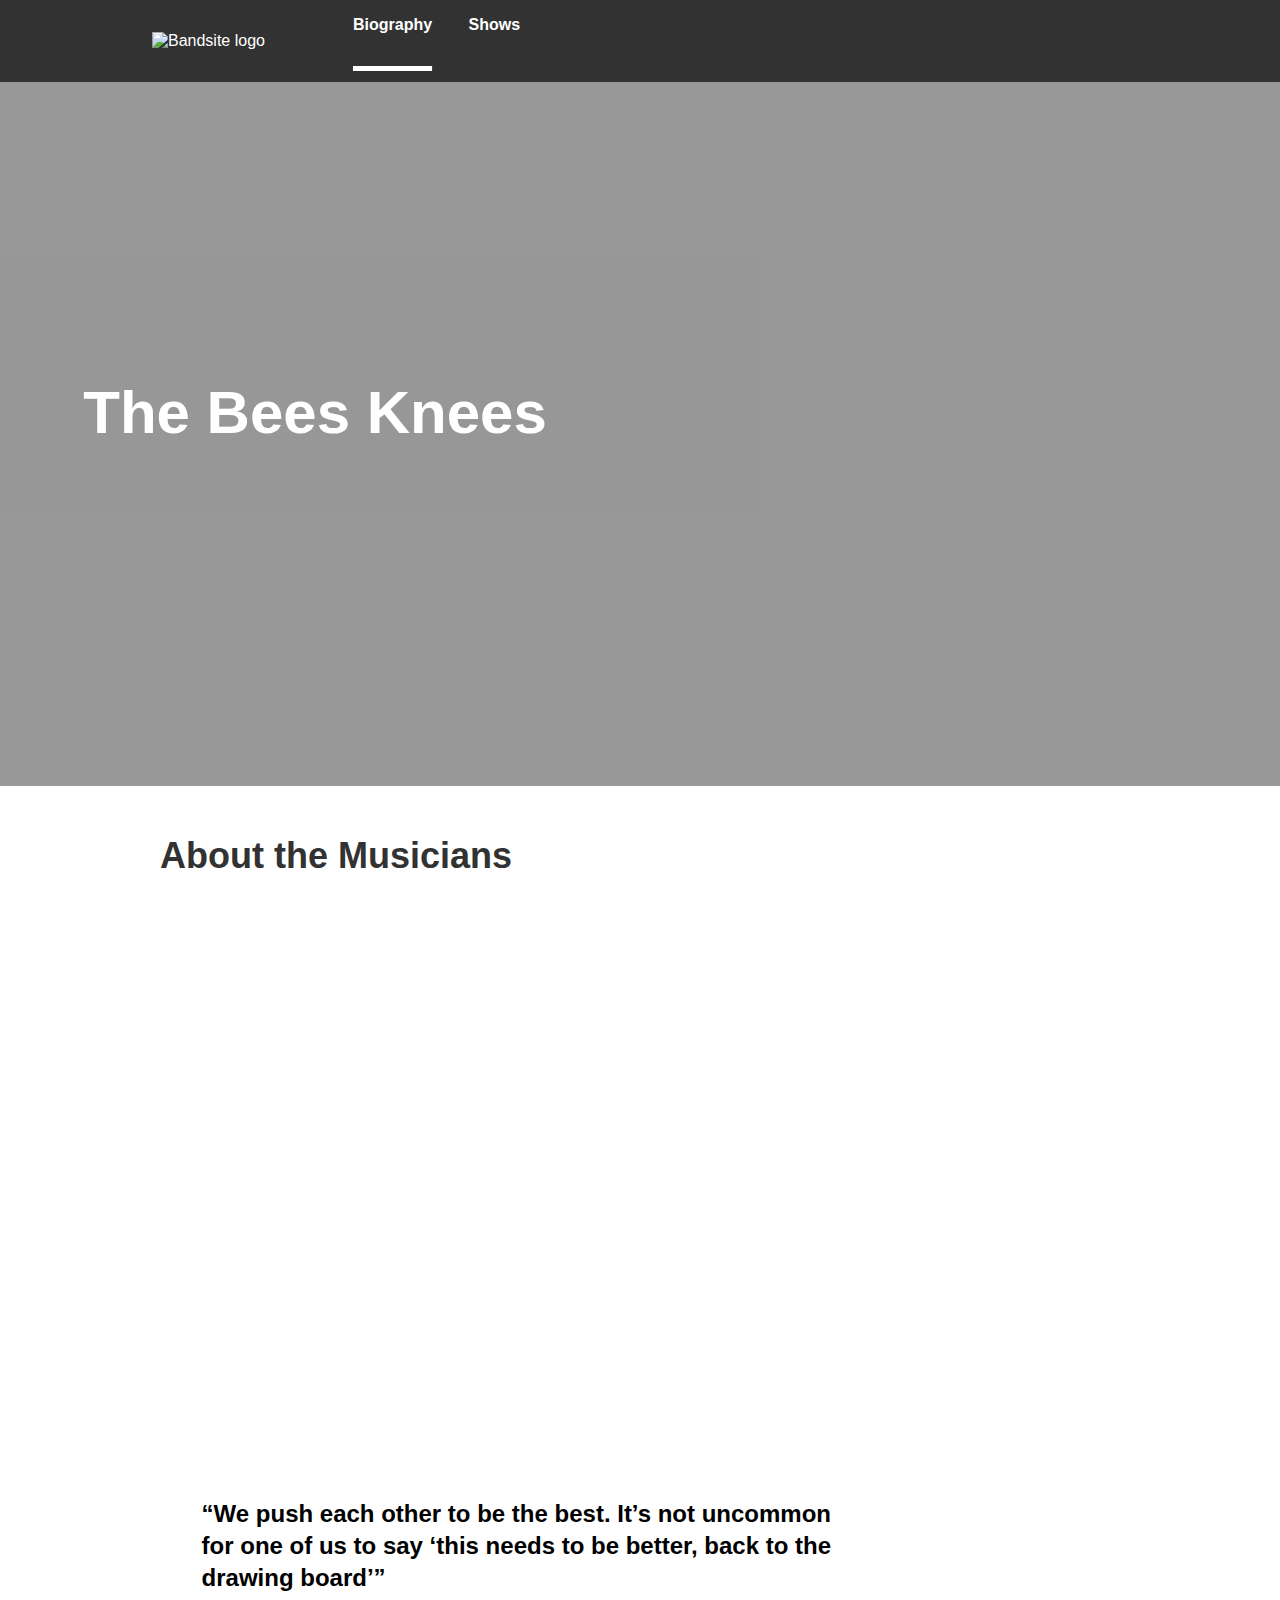
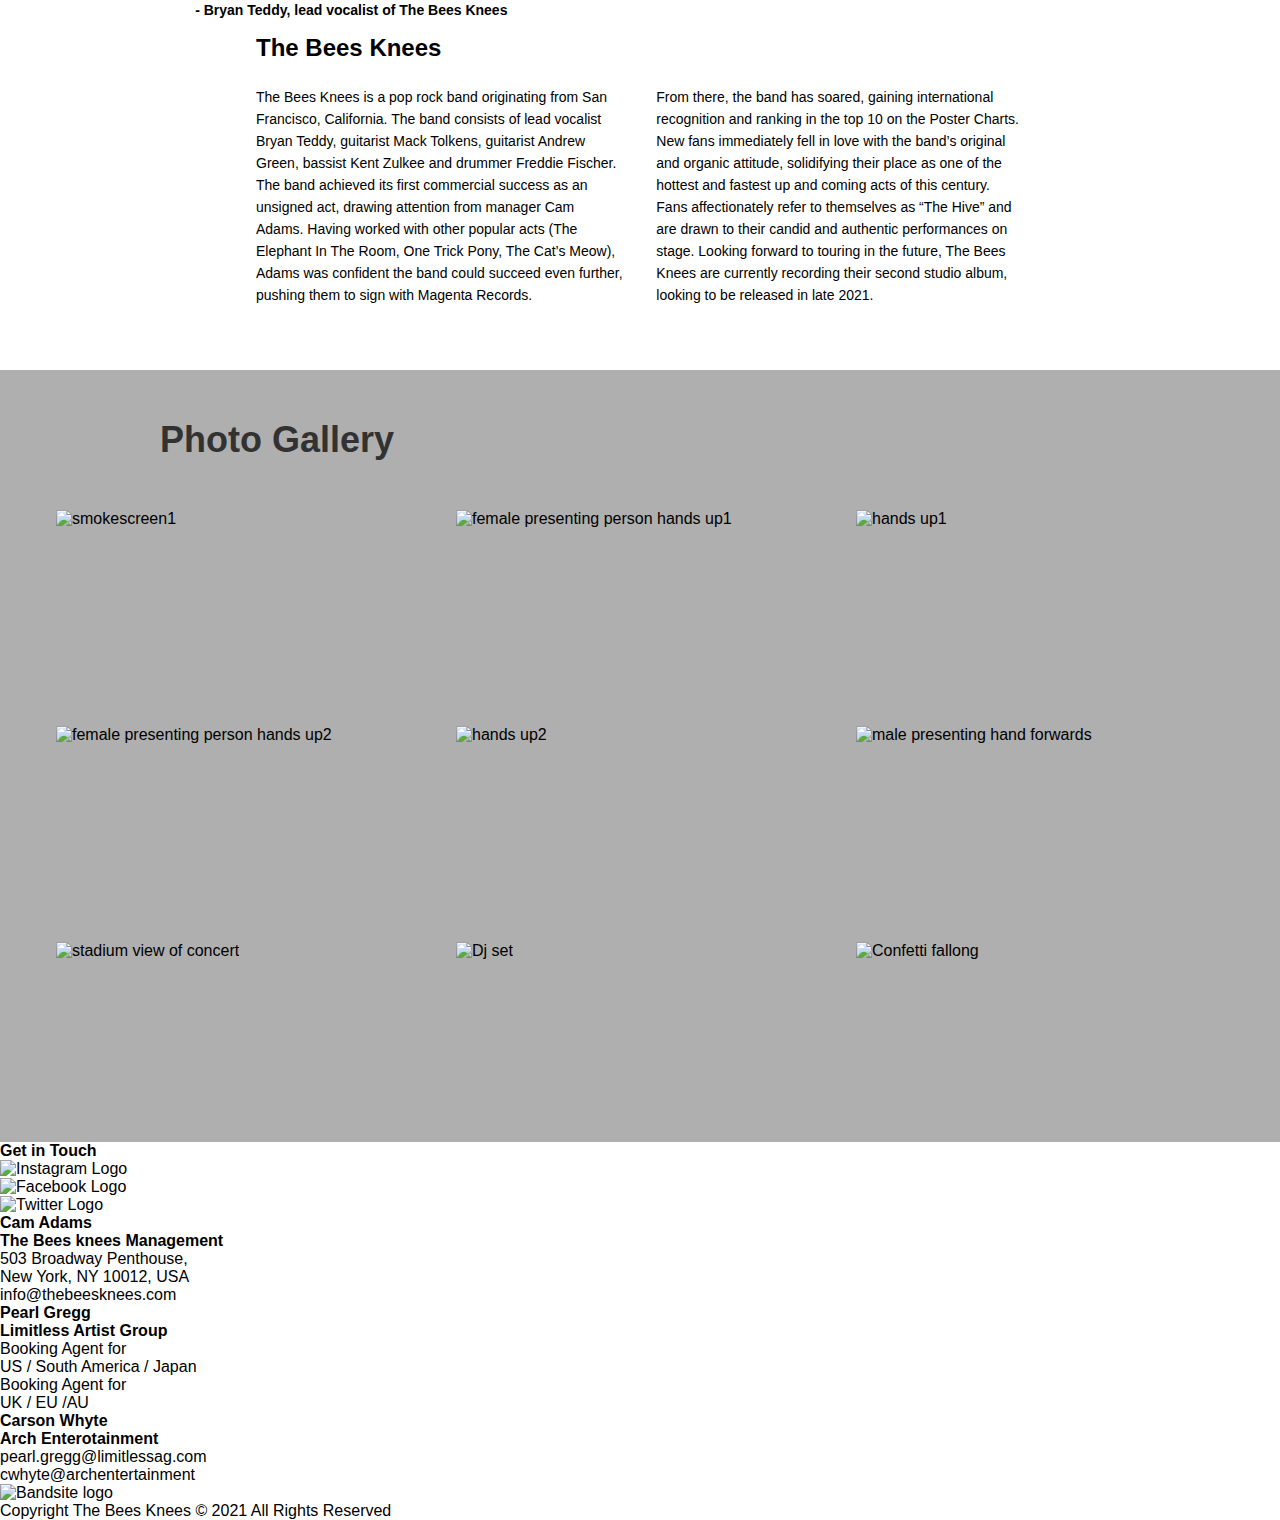
==== index.html @ ab4e184b "Near end" ====
<!DOCTYPE html>
<html lang="en">
<head>
    <meta charset="UTF-8">
    <meta http-equiv="X-UA-Compatible" content="IE=edge">
    <meta name="viewport" content="width=device-width, initial-scale=1.0">
    <meta name="viewport" content="width=device-width, initial-scale=1, minimum-scale=1" />
    <link rel="stylesheet" href="/styles/bio.css">
    <title>Band Website</title>
</head>
<body>
    <nav>
        <div class="navsection">
            <div class="navsection__title">
                <img src="assets/Logo/Logo-bandsite.svg" alt="Bandsite logo" class="logo">
            </div>
                <div class="navsection__menu--container">
                    <div class="nav__text--container">
                        <a href="#index.html" class="active"><h3>Biography</h3></a>
                    </div>
                    <div class="nav__text--container">
                        <a href="#" ></a><h3>Shows</h3></a>
                    </div>
                </div>
        </div>
    </nav>

    <div class="hero__section">
        <div class="hero__img--container">
            
                <h1>The Bees Knees</h1>
        </div>
    </div>

    <div class="about__section">
        <h1> About the Musicians</h1>
            <div class="musician__image--container">
                <!----<img src="assets/Images/band.jpg" alt="live show" width="100%">--->
            </div>
                <div class="about__section--text">
                    <h2>“We push each other to be the best. It’s not uncommon for 
                        one of us to say ‘this needs to be better, back to the drawing board’”<br>
                        </h2>
                        <h3>- Bryan Teddy, lead vocalist of The Bees Knees</h3>
                            <h4>The Bees Knees</h4>
                            <div class="about__body--container">
                                <div class="about__body--paragraph">
                                <p>The Bees Knees is a pop rock band originating from San Francisco, California. 
                                    The band consists of lead vocalist Bryan Teddy, guitarist Mack Tolkens, guitarist Andrew Green, 
                                    bassist Kent Zulkee and drummer Freddie Fischer. The band achieved its first commercial success 
                                    as an unsigned act, drawing attention from manager Cam Adams. Having worked with other popular acts 
                                    (The Elephant In The Room, One Trick Pony, The Cat’s Meow), Adams was confident the band could 
                                    succeed even further, pushing them to sign with Magenta Records.</p>
                                </div>
                                <div class="about__body--paragraph">
                                 <p>From there, the band has soared, gaining international recognition and ranking in the top 10 on the 
                                    Poster Charts. New fans immediately fell in love with the band’s original and organic attitude, solidifying 
                                    their place as one of the hottest and fastest up and coming acts of this century. Fans affectionately refer 
                                    to themselves as “The Hive” and are drawn to their candid and authentic performances on stage. Looking forward 
                                    to touring in the future, The Bees Knees are currently recording their second studio album, looking to be released 
                                    in late 2021.</p>  
                                </div>
                            </div> 
                </div>
    </div>
    
            <div class="gallery__title" style="margin: 0;">
                <h1>Photo Gallery</h1>
            </div>
                <div class="gallery__section">
                        <div class="gallery__container">
                            <!--<div class="gallery__image--continer"></div>-->
                            <div class="img__container"><img src="assets/Images/Photo-gallery-1.jpg" alt="smokescreen1"></div>
                            <div class="img__container"><img src="assets/Images/Photo-gallery-2.jpg" alt="female presenting person hands up1"></div>
                            <div class="img__container"><img src="assets/Images/Photo-gallery-3.jpg" alt="hands up1"></div>
                            <div class="img__container"><img src="assets/Images/Photo-gallery-4.jpg" alt="female presenting person hands up2"></div>
                            <div class="img__container"><img src="assets/Images/Photo-gallery-5.jpg" alt="hands up2"></div>
                            <div class="img__container"><img src="assets/Images/Photo-gallery-6.jpg" alt="male presenting hand forwards"></div>
                            <div class="img__container"><img src="assets/Images/Photo-gallery-7.jpg" alt="stadium view of concert"></div>
                            <div class="img__container"><img src="assets/Images/Photo-gallery-8.jpg" alt="Dj set"></div>
                            <div class="img__container"><img src="assets/Images/Photo-gallery-9.jpg" alt="Confetti fallong"></div>
                        </div>
                </div>

            <footer class="footer__container">
                <h1>Get in Touch</h1>

                <div class="footer__socialicons">
                    <div class="footer__socialicon--container"><img src="assets/Icons/SVG/Icon-instagram.svg" alt="Instagram Logo"></div>
                    <div class="footer__socialicon--container"><img src="assets/Icons/SVG/Icon-facebook.svg" alt="Facebook Logo"></div>
                    <div class="footer__socialicon--container"><img src="assets/Icons/SVG/Icon-twitter.svg" alt="Twitter Logo"></div>
                </div>
                
                <div class="footer__title">
                    <h3>Cam Adams</h3>
                    <h3>The Bees knees Management</h3>
                 </div>
                
                <div class="footer__paragraph">
                    <p>503 Broadway Penthouse,<br> New York, NY 10012, USA</p>
                </div>

                <div class="footer__email1">
                    <P>info@thebeesknees.com</P>
                </div>

                <div class="footer__title">
                    <h3>Pearl Gregg</h3>
                    <h3>Limitless Artist Group</h3>
                </div>

                <div class="footer__paragraph">
                    <p>Booking Agent for <br> US / South America / Japan</p>
                </div>

                <div class="footer__paragraph">
                    <p>Booking Agent for<br> UK / EU /AU</p>
                </div>


                <div class="footer__title--extended">
                    <h3>Carson Whyte</h3>
                    <h3>Arch Enterotainment</h3>
                </div>

                <div class="footer__email2">
                    <p>pearl.gregg@limitlessag.com</p>
                </div>

                <div class="footer__email3">
                    <P>cwhyte@archentertainment</P>
                </div>

                <div class="footer__logo--container">
                    <img src="assets/Logo/Logo-bandsite.svg" alt="Bandsite logo" class="logo">
                </div>

                <div class="footer_copyright">
                <p>Copyright The Bees Knees © 2021 All Rights Reserved</p>
                </div>
            </footer>
    
    
</body>
</html>
---- styles/bio.css ----
* {
  font-family: "Avenir Next", sans-serif;
  font-size: 16px;
  margin: 0;
}

body {
  margin: 0;
}

.navsection {
  background-color: #323232;
  color: #FFFFFF;
  width: 100vw;
}

/* MOBILE BREAKPOINT */
@media screen and (min-width: 360px) and (max-width: 767px) { /*767px*/
  .navsection__title {
    margin: auto;
    width: 100%;
    padding: 0.5rem; /*8px*/
    text-align: center;
  }
  .navsection__menu--container {
    display: flex;
    width: 100vw;
    text-align: center;
  }
  .nav__text--container {
    width: 50vw;
    padding: 0;
  }
  .nav__text--container h2 {
    font-size: 1.5rem; /*24px*/
    line-height: 2rem; /*36px*/
  }
  h1 h2 {
    font-size: 1.5rem;
    line-height: 2rem;
    font-weight: 700;
  }
  h1 {
    margin: 0%;
    margin-top: 0%;
    -webkit-margin-start: 0%;
            margin-inline-start: 0%;
  }
  h3 { /*subheader*/
    font-size: 0.875rem; /*14px*/
    line-height: 1.375rem; /*22px*/
    font-weight: 600;
  }
  body p {
    font-size: 0.813rem; /*13px*/
    line-height: 1.125rem; /*18px*/
  }
  nav a.active {
    text-decoration: none;
    display: inline-block;
    border: -1rem solid #323232;
    padding-left: 39%;
    padding-right: 39%;
    border-bottom: 0.3rem solid #FFFFFF;
    color: #FFFFFF;
    font-weight: 700;
  }
  nav a.inactive {
    color: #AFAFAF;
  }
  footer {
    font-size: 0.813rem; /*13px*/
    line-height: 1.125rem; /*18px*/
  }
  /*labels and buttons
  text size: 10px | line height 20px | text weight bold 700*/
  /* HERO SECTION */
  .hero__section {
    width: 100vw;
    background-color: #323232;
    opacity: 50%;
  }
  .hero__img--container {
    position: relative;
    text-align: center;
    color: #FFFFFF;
    background-image: url(../assets/Images/hero-bio.jpg);
    background-size: cover;
    height: 55vw;
    width: 100vw;
    overflow: hidden;
  }
  .hero__img--container h1 {
    position: absolute;
    top: 50%;
    left: 17svh;
    transform: translate(-50%, -50%);
    font-size: 1.5rem; /* 24px */
    line-height: 2rem; /* 32px */
    font-weight: 700;
  }
  /* HERO SECTION */
  /*ABOUT SECTION */
  .about__section h1 {
    color: #323232;
    font-size: 1.5rem; /* 24px */
    line-height: 2rem; /* 32px */
    font-weight: 700;
    padding-bottom: 1rem;
  }
  .about__section {
    padding: 1rem;
  }
  .musician__image--container {
    display: block;
    background-image: url(../assets/Images/band.jpg);
    background-size: cover;
    margin-right: auto;
    margin-left: auto;
    width: 100%;
    height: 14.375rem; /* 422px */
  }
  .about__section--text h3, h2 {
    font-size: 0.875em; /*36x*/
    line-height: 1.375rem; /*22px */
    font-weight: 600;
  }
  .about__section--text h4 {
    font-size: 0.875rem;
    line-height: 2rem; /*22px */
    font-weight: 600;
  }
  .about__section--text p {
    font-size: 0.813rem; /*12px*/
    line-height: 1.125rem; /*1 8px */
    font-weight: 400;
  }
  /*ABOUT SECTION */
  /* Photo Gallery */
  .gallery__section {
    display: flex;
    background-color: #AFAFAF;
    justify-content: center;
    padding-left: 1.5rem;
    padding-right: 1.5rem;
    padding-bottom: 1.5rem;
  }
  .gallery__title {
    background-color: #AFAFAF;
  }
  .gallery__title h1 {
    font-size: 1.5rem;
    line-height: 2rem;
    font-weight: 700;
    padding: 1.2rem;
  }
  .gallery__container {
    display: flex;
    max-width: 75rem;
    width: 100%;
    flex-wrap: wrap;
    justify-content: space-evenly;
    gap: 1rem;
  }
  .gallery__container img {
    width: 21rem;
    height: 12.5rem;
  }
  .img__container {
    display: inline-block;
  }
  /* Photo Gallery */
  /* Footer Section */
  .footer__container {
    background-color: #323232;
    padding-left: 1.5rem;
    padding-bottom: 1rem;
  }
  .footer__container h1 {
    color: #FFFFFF;
    font-size: 1.5rem; /*24px */
    line-height: 2rem;
    font-weight: 700;
    padding-top: 1.5rem;
    padding-bottom: 1.5rem;
  }
  .footer__socialicons {
    display: flex;
    justify-content: flex-start;
    gap: 2rem;
  }
  .footer__socialicons img {
    width: 1.5rem;
    height: 1.5rem;
    padding-bottom: 1rem;
  }
  .footer__container h3 {
    color: #FFFFFF;
    margin-bottom: 0;
    margin-top: 0;
  }
  .footer__container P {
    color: #FFFFFF;
  }
  .footer__logo--container {
    margin-top: 3rem;
  }
  /* Footer Section */
}
/* MOBILE BREAKPOINT */
/*---------------------------------------------------------------------------------------- */
/* Tablet breakpoint*/
@media (min-width: 768px) and (max-width: 1279px) {
  /* Navigation*/
  nav {
    width: 100%;
  }
  .navsection {
    display: flex;
  }
  .navsection__title {
    padding: 24px;
    justify-content: center;
    display: inline-block;
  }
  .nav__text--container {
    display: inline-block;
    padding-left: 1rem; /*16px */
    padding-right: 3.5rem; /*56px */
    margin: 0%;
    justify-content: center;
    padding-top: 0.5rem;
  }
  nav a.active {
    text-decoration: underline;
    display: inline-block;
    text-underline-offset: 1.75rem; /*28px */
    text-decoration-color: #FFFFFF;
    text-decoration-thickness: 0.313rem; /*5px */
    color: #FFFFFF;
  }
  nav a.inactive {
    color: #AFAFAF;
  }
  /* Navigation*/
  /* HERO SECTION */
  .hero__section {
    width: 100vw;
    background-color: #323232;
    opacity: 50%;
  }
  .hero__img--container {
    position: relative;
    text-align: center;
    color: #FFFFFF;
    background-image: url(../assets/Images/hero-bio.jpg);
    background-size: cover;
    height: 55vw;
    width: 100vw;
    overflow: hidden;
  }
  .hero__img--container h1 {
    position: absolute;
    top: 50%;
    left: 22dvh;
    transform: translate(-50%, -50%);
    font-size: 3.75rem; /* 60px */
    line-height: 4.25rem; /* 68px */
    font-weight: 600;
  }
  /* HERO SECTION */
  /*ABOUT SECTION */
  .about__section h1, .gallery__title h1 {
    color: #323232;
    font-size: 3.75rem; /* 60px */
    line-height: 4.25rem; /* 32px */
    font-weight: 700;
    margin: 0;
  }
  .about__section {
    padding: 3rem;
  }
  .musician__image--container {
    display: block;
    background-image: url(../assets/Images/band.jpg);
    background-size: cover;
    margin-right: auto;
    margin-left: auto;
    margin-top: 3rem;
    width: 80%;
    height: 26.375rem; /* 422px */
  }
  .about__section--text h2 {
    font-size: 1.5rem; /*36px*/
    line-height: 2.75rem; /*44px */
    font-weight: 700;
    padding-left: 3rem;
    padding-right: 3rem;
    margin-right: 2rem;
    margin-left: 2rem;
  }
  .about__section--text h3 {
    font-size: 1.5rem; /*24px*/
    line-height: 2rem; /*32px */
    font-weight: 600;
    padding-left: 3rem; /*36px*/
    margin-left: 2rem;
  }
  .about__section--text h4 {
    padding-left: 3rem;
    margin-left: 2.25rem; /* 2.25 */
    margin-bottom: 0;
    font-size: 2.25rem; /* 36px */
    line-height: 2rem;
    font-weight: 700;
  }
  .about__section--text p {
    font-size: 1.5rem; /*14px*/
    line-height: 2rem; /* 22px */
    font-weight: 400;
    margin-left: 1rem;
    margin-right: 1rem;
  }
  .about__body--container {
    display: flex;
    padding-left: 3rem; /*36px*/
    padding-right: 3rem; /*36px*/
  }
  .about__body--paragraph {
    margin: 1rem;
  }
  /*ABOUT SECTION */
  /* Photo Gallery */
  .gallery__section {
    display: flex;
    background-color: #AFAFAF;
    justify-content: center;
    padding-left: 3rem;
    padding-right: 3rem;
  }
  .gallery__title {
    padding: 3rem;
    background-color: #AFAFAF;
    margin: 0;
  }
  .gallery__container {
    display: flex;
    max-width: 80rem;
    width: 100%;
    flex-wrap: wrap;
    justify-content: space-evenly;
    gap: 1.25rem;
  }
  .gallery__container img {
    width: 16rem;
    height: 11rem;
    -o-object-fit: cover;
       object-fit: cover;
    -o-object-position: bottom;
       object-position: bottom;
  }
  /*gallery Section */
  /* Footer Section */
  .footer__container {
    display: flex;
  }
  /*Footer Section */
}
/*TABLET BREAKPOINT */
/*----------------------------------------------------------------------------------------*/
/* DESKTOP BREAKPOINT*/
@media (min-width: 1280px) {
  /* Navigation */
  nav {
    width: 100%;
  }
  .navsection {
    display: flex;
  }
  .navsection__title {
    padding: 32px;
    margin-left: 120px;
    justify-content: center;
    display: inline-block;
    margin-right: 40px;
  }
  .nav__text--container {
    display: inline-block;
    padding: 1rem; /*16px */
    justify-content: center;
  }
  nav a.active {
    text-decoration: underline;
    display: inline-block;
    text-underline-offset: 2.25rem; /*36px */
    text-decoration-color: #FFFFFF;
    text-decoration-thickness: 0.313rem; /*5px */
    color: #FFFFFF;
  }
  nav a.inactive {
    color: #AFAFAF;
  }
  /* Navigation */
  /* HERO SECTION */
  .hero__section {
    width: 100vw;
    background-color: #323232;
    opacity: 50%;
  }
  .hero__img--container {
    position: relative;
    text-align: center;
    color: #FFFFFF;
    background-image: url(../assets/Images/hero-bio.jpg);
    background-size: cover;
    height: 55vw;
    width: 100vw;
    overflow: hidden;
  }
  .hero__img--container h1 {
    position: absolute;
    top: 47%;
    left: 35vh;
    transform: translate(-50%, -50%);
    font-size: 3.75rem; /* 60px */
    line-height: 2rem;
    font-weight: 600;
  }
  /* HERO SECTION */
  /*ABOUT SECTION */
  .about__section h1, .gallery__title h1 {
    color: #323232;
    font-size: 2.25rem; /* 60px */
    line-height: 2.75rem; /* 32px */
    font-weight: 700;
    padding-left: 3rem;
    margin-left: 4rem;
  }
  .about__section {
    padding: 3rem;
  }
  .musician__image--container {
    display: block;
    background-image: url(../assets/Images/band.jpg);
    background-size: cover;
    margin-right: auto;
    margin-left: auto;
    margin-top: 3rem;
    width: 68vw;
    height: 60vh;
  }
  .about__section--text h2 {
    font-size: 1.5rem; /*24px*/
    line-height: 2rem; /*32px */
    font-weight: 700;
    padding-left: 2.5vw;
    padding-right: 2.5vw;
    margin-left: 9.5vw;
    margin-right: 28vw;
    margin-top: 2rem;
  }
  .about__section--text h3 {
    font-size: 0.875rem; /*14px*/
    line-height: 2rem; /*32px */
    font-weight: 600;
    padding-left: 2.5vw; /*36px*/
    margin-left: 9vw;
  }
  .about__section--text h4 {
    padding-left: 3rem; /* 48px */
    font-size: 1.5rem; /* 24px */
    line-height: 2.75rem; /*44px */
    margin-bottom: 0;
    margin-left: 10rem;
  }
  .about__section--text p {
    font-size: 0.875rem; /*14px*/
    line-height: 1.375rem; /* 22px */
    font-weight: 400;
  }
  .about__body--container {
    display: flex;
    padding-left: 2rem; /*36px*/
    padding-right: 3rem; /*36px*/
    margin-left: 10rem;
    margin-right: 9rem;
  }
  .about__body--paragraph {
    margin: 1rem;
  }
  /*ABOUT SECTION */
  /* Gallery Section */
  .gallery__section {
    display: flex;
    background-color: #AFAFAF;
    justify-content: center;
  }
  .gallery__title {
    padding: 3rem;
    background-color: #AFAFAF;
  }
  .gallery__container {
    display: flex;
    max-width: 75rem;
    width: 100%;
    flex-wrap: wrap;
    justify-content: space-evenly;
    gap: 1rem;
  }
  .gallery__container img {
    width: 23rem;
    height: 12.5rem;
  }
  .img__container {
    display: inline-block;
    width: 23rem;
    height: 12.5rem;
  }
  /*gallery Section */
}/*# sourceMappingURL=bio.css.map */
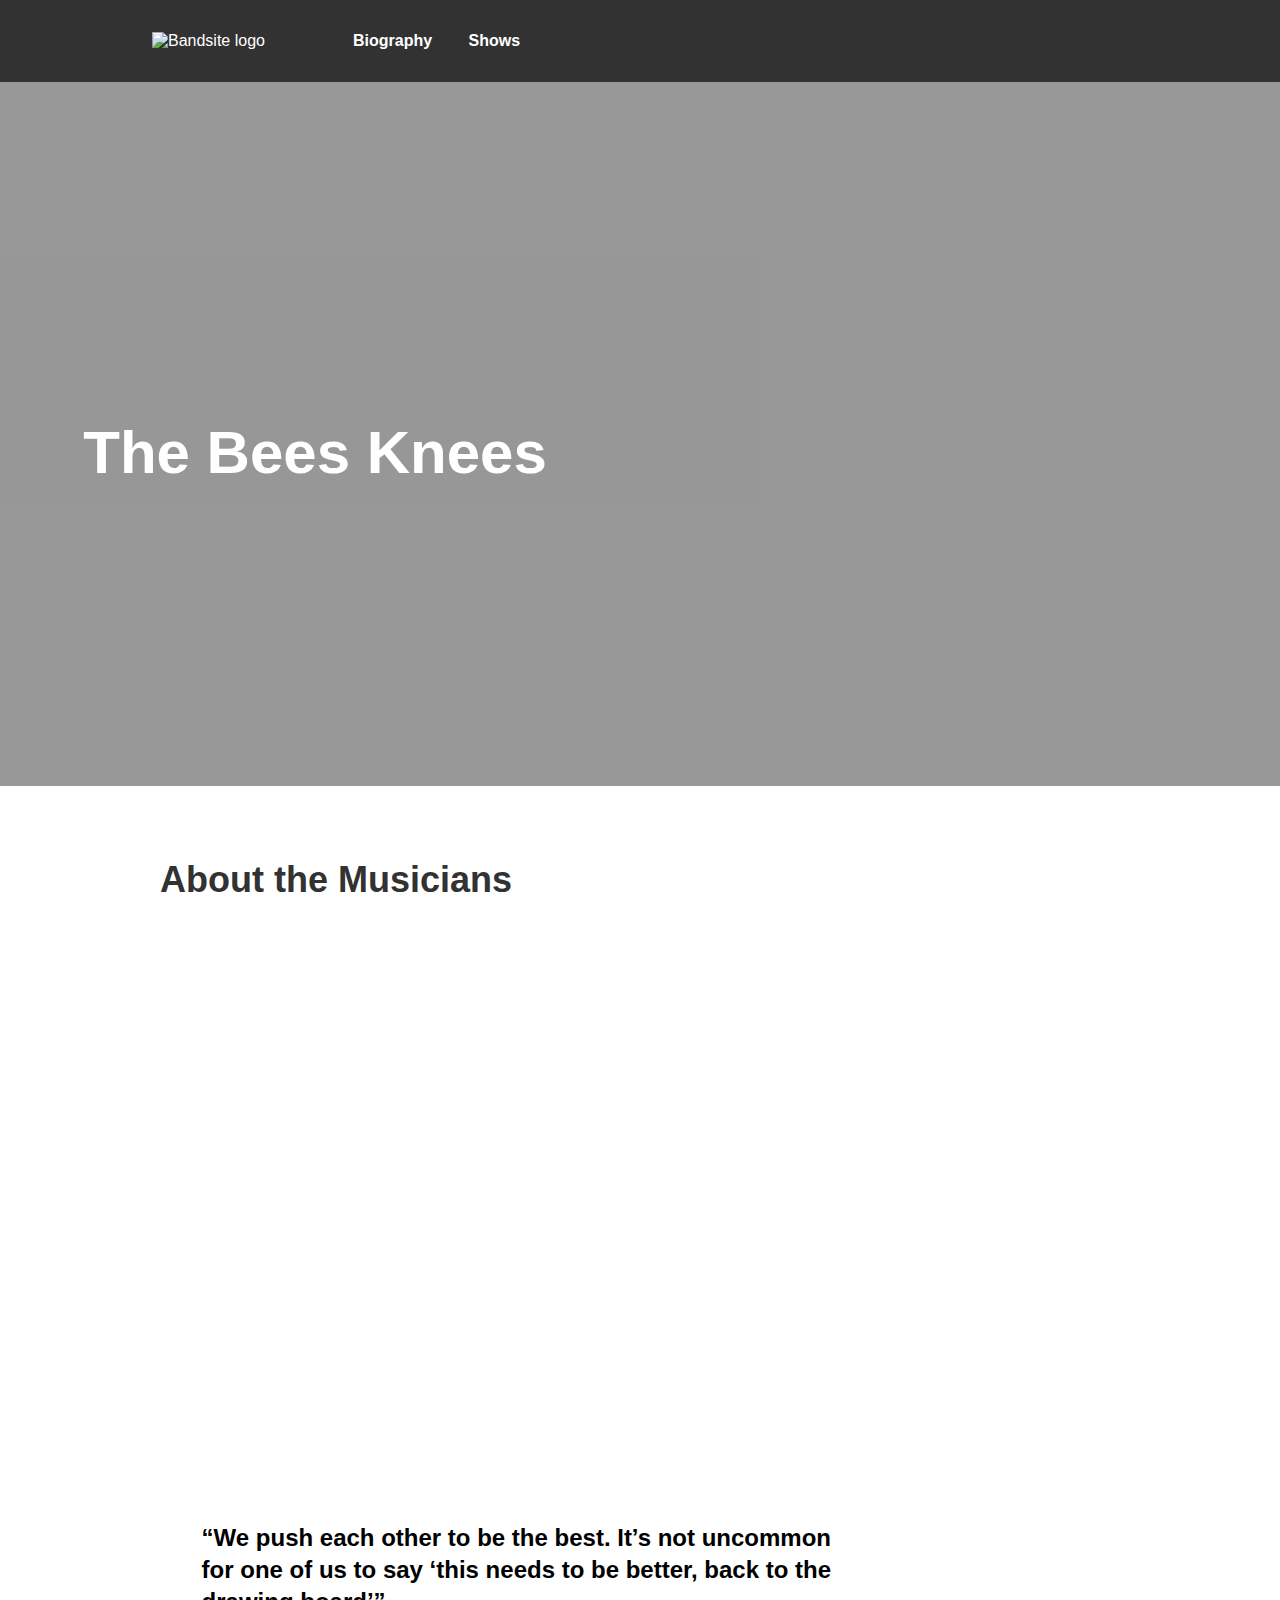
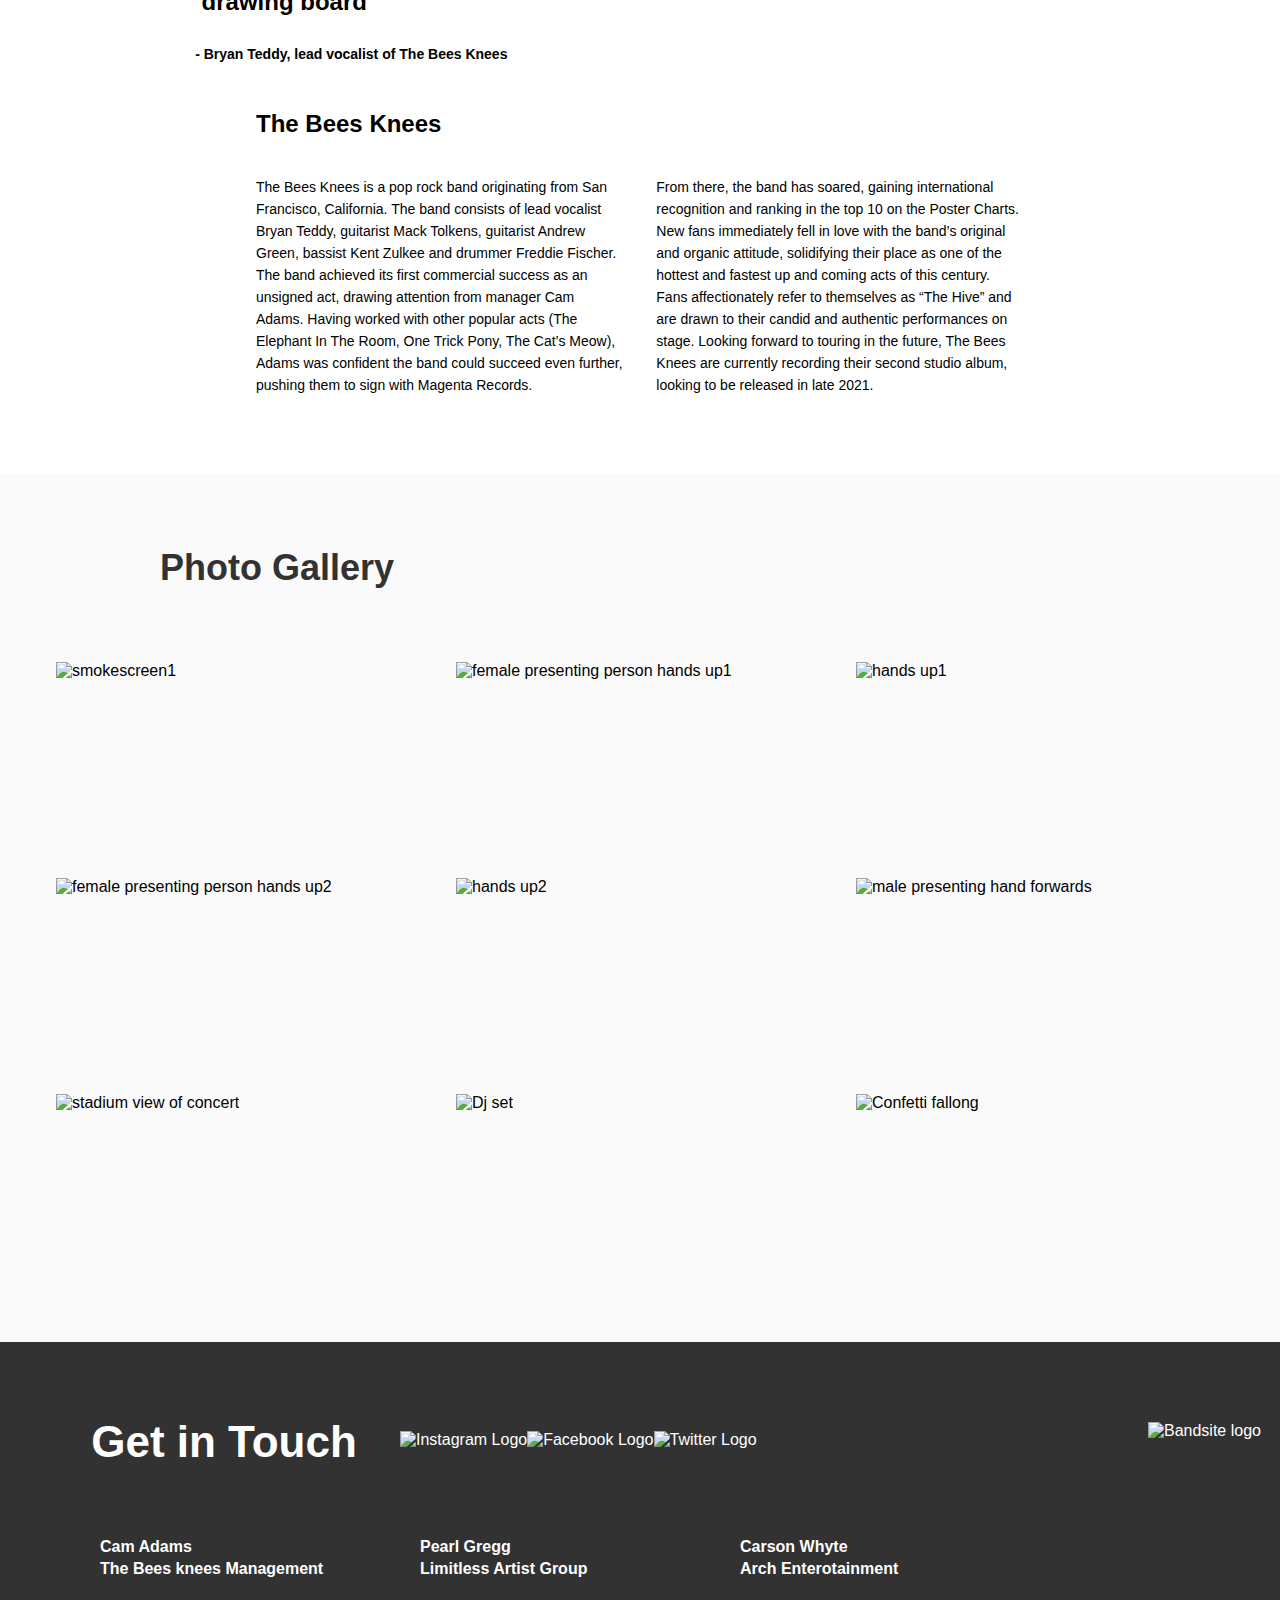
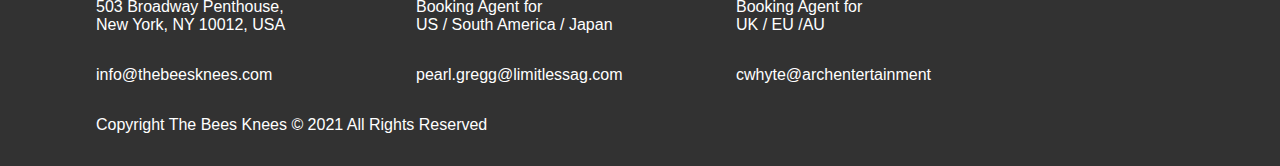
==== commit 6f040df6: "fin1" ====
--- a/index.html
+++ b/index.html
@@ -113,7 +113,7 @@
                     <p>Booking Agent for <br> US / South America / Japan</p>
                 </div>
 
-                <div class="footer__paragraph">
+                <div class="footer__paragraph--extended">
                     <p>Booking Agent for<br> UK / EU /AU</p>
                 </div>
 
--- a/styles/bio.css
+++ b/styles/bio.css
@@ -1,11 +1,30 @@
+@font-face {
+  font-family: "avenir_next_lt_probold";
+  src: url("/assets/Font/FontsConverted/avenirnextltpro-bold-webfont.woff2") format("woff2"), url("/assets/Font/FontsConverted/avenirnextltpro-bold-webfont.woff") format("woff");
+  font-weight: bold;
+  font-style: normal;
+}
+@font-face {
+  font-family: "avenir_next_lt_prodemi";
+  src: url("/assets/Font/FontsConverted/avenirnextltpro-demi-webfont.woff2") format("woff2"), url("/assets/Font/FontsConverted/avenirnextltpro-demi-webfont.woff") format("woff");
+  font-weight: 600;
+  font-style: normal;
+}
+@font-face {
+  font-family: "avenir_next_lt_proregular";
+  src: url("/assets/Font/FontsConverted/avenirnextltpro-regular-webfont.woff2") format("woff2"), url("/assets/Font/FontsConverted/avenirnextltpro-regular-webfont.woff") format("woff");
+  font-weight: normal;
+  font-style: normal;
+}
 * {
-  font-family: "Avenir Next", sans-serif;
+  font-family: "avenir_next_lt_proregular", sans-serif;
   font-size: 16px;
-  margin: 0;
 }
 
 body {
   margin: 0;
+  padding: 0;
+  border: none;
 }
 
 .navsection {
@@ -139,14 +158,14 @@
   /* Photo Gallery */
   .gallery__section {
     display: flex;
-    background-color: #AFAFAF;
+    background-color: #FAFAFA;
     justify-content: center;
     padding-left: 1.5rem;
     padding-right: 1.5rem;
     padding-bottom: 1.5rem;
   }
   .gallery__title {
-    background-color: #AFAFAF;
+    background-color: #FAFAFA;
   }
   .gallery__title h1 {
     font-size: 1.5rem;
@@ -210,7 +229,7 @@
 /* MOBILE BREAKPOINT */
 /*---------------------------------------------------------------------------------------- */
 /* Tablet breakpoint*/
-@media (min-width: 768px) and (max-width: 1279px) {
+@media screen and (min-width: 768px) and (max-width: 1279px) {
   /* Navigation*/
   nav {
     width: 100%;
@@ -333,14 +352,14 @@
   /* Photo Gallery */
   .gallery__section {
     display: flex;
-    background-color: #AFAFAF;
+    background-color: #FAFAFA;
     justify-content: center;
     padding-left: 3rem;
     padding-right: 3rem;
   }
   .gallery__title {
     padding: 3rem;
-    background-color: #AFAFAF;
+    background-color: #FAFAFA;
     margin: 0;
   }
   .gallery__container {
@@ -363,6 +382,97 @@
   /* Footer Section */
   .footer__container {
     display: flex;
+    width: 100%;
+    background-color: #323232;
+    padding-left: 3rem;
+    padding-bottom: 1rem;
+    flex-wrap: wrap;
+    justify-content: flex-start;
+    color: #FFFFFF;
+  }
+  .footer__container h1 {
+    color: #FFFFFF;
+    font-size: 2.75rem; /*60px*/
+    line-height: 2.75rem; /*44px */
+    font-weight: 700;
+    padding-top: 3rem;
+    padding-left: 2rem;
+    padding-right: 3.25rem;
+    order: 0;
+    width: 18rem; /* 340 px */
+    height: 1rem; /* 148px */
+    text-align: center;
+  }
+  .footer__socialicons {
+    display: flex;
+    padding-top: 4.75rem;
+    padding-bottom: 4.75rem;
+    padding-right: 4.75rem;
+    order: 1;
+    width: 20rem;
+    align-items: center;
+  }
+  .footer__socialicons img {
+    align-items: center;
+    width: 4rem;
+    height: 2rem;
+  }
+  .footer__logo--container {
+    order: 3;
+    margin-right: 3rem;
+    width: 8rem;
+    height: 2rem;
+    margin-top: 5rem;
+    margin-left: 3rem;
+  }
+  .footer__title {
+    order: 4;
+    color: #FFFFFF;
+    padding-left: 3rem;
+    width: 18rem;
+  }
+  .footer__title--extended {
+    order: 5;
+    color: #FFFFFF;
+    padding-left: 3rem;
+    width: 18rem;
+  }
+  .footer__paragraph {
+    order: 6;
+    width: 18rem;
+    text-align: left;
+    padding-left: 3rem;
+  }
+  .footer__paragraph--extended {
+    order: 7;
+    width: 18rem;
+    text-align: left;
+    padding-left: 3rem;
+  }
+  .footer__email1 {
+    order: 8;
+    width: 18rem;
+    text-align: left;
+    padding-left: 3rem;
+  }
+  .footer__email2 {
+    order: 9;
+    width: 18rem;
+    text-align: left;
+    padding-left: 3rem;
+  }
+  .footer__email3 {
+    order: 10;
+    width: 18rem;
+    text-align: left;
+    padding-left: 3rem;
+  }
+  .footer_copyright {
+    order: 11;
+    color: #FFFFFF;
+    width: 28rem;
+    text-align: left;
+    padding-left: 3rem;
   }
   /*Footer Section */
 }
@@ -492,12 +602,13 @@
   /* Gallery Section */
   .gallery__section {
     display: flex;
-    background-color: #AFAFAF;
+    background-color: #FAFAFA;
     justify-content: center;
+    padding-bottom: 3rem;
   }
   .gallery__title {
     padding: 3rem;
-    background-color: #AFAFAF;
+    background-color: #FAFAFA;
   }
   .gallery__container {
     display: flex;
@@ -517,4 +628,103 @@
     height: 12.5rem;
   }
   /*gallery Section */
+  /*footer section */
+  .footer__container {
+    display: flex;
+    width: 100%;
+    background-color: #323232;
+    padding-left: 3rem;
+    padding-bottom: 1rem;
+    flex-wrap: wrap;
+    justify-content: flex-start;
+    color: #FFFFFF;
+  }
+  .footer__container h1 {
+    color: #FFFFFF;
+    font-size: 2.75rem; /*60px*/
+    line-height: 2.75rem; /*44px */
+    font-weight: 700;
+    padding-top: 3rem;
+    padding-left: 1rem;
+    padding-right: 1rem;
+    order: 0;
+    width: 20rem; /* 340 px */
+    height: 4rem; /* 148px */
+    text-align: center;
+  }
+  .footer__container h3 {
+    margin: 0.25rem;
+  }
+  .footer__socialicons {
+    display: flex;
+    padding-top: 5rem;
+    padding-bottom: 4.75rem;
+    padding-right: 5.75rem;
+    order: 1;
+    width: 38rem;
+    align-items: center;
+  }
+  .footer__socialicons img {
+    align-items: center;
+    width: 4rem;
+    height: 2rem;
+  }
+  .footer__logo--container {
+    order: 3;
+    width: 8rem;
+    height: 2rem;
+    margin-top: 5rem;
+    margin-left: 3rem;
+    justify-content: right;
+    margin-bottom: 5rem;
+  }
+  .footer__title {
+    order: 4;
+    color: #FFFFFF;
+    padding-left: 3rem;
+    width: 17rem;
+  }
+  .footer__title--extended {
+    order: 5;
+    color: #FFFFFF;
+    padding-left: 3rem;
+    width: 36rem;
+  }
+  .footer__paragraph {
+    order: 6;
+    width: 17rem;
+    text-align: left;
+    padding-left: 3rem;
+  }
+  .footer__paragraph--extended {
+    order: 7;
+    width: 27rem;
+    text-align: left;
+    padding-left: 3rem;
+  }
+  .footer__email1 {
+    order: 8;
+    width: 18rem;
+    text-align: left;
+    padding-left: 3rem;
+  }
+  .footer__email2 {
+    order: 9;
+    width: 18rem;
+    text-align: left;
+    padding-left: 2rem;
+  }
+  .footer__email3 {
+    order: 10;
+    width: 18rem;
+    text-align: left;
+    padding-left: 2rem;
+  }
+  .footer_copyright {
+    order: 11;
+    color: #FFFFFF;
+    width: 28rem;
+    text-align: left;
+    padding-left: 3rem;
+  }
 }/*# sourceMappingURL=bio.css.map */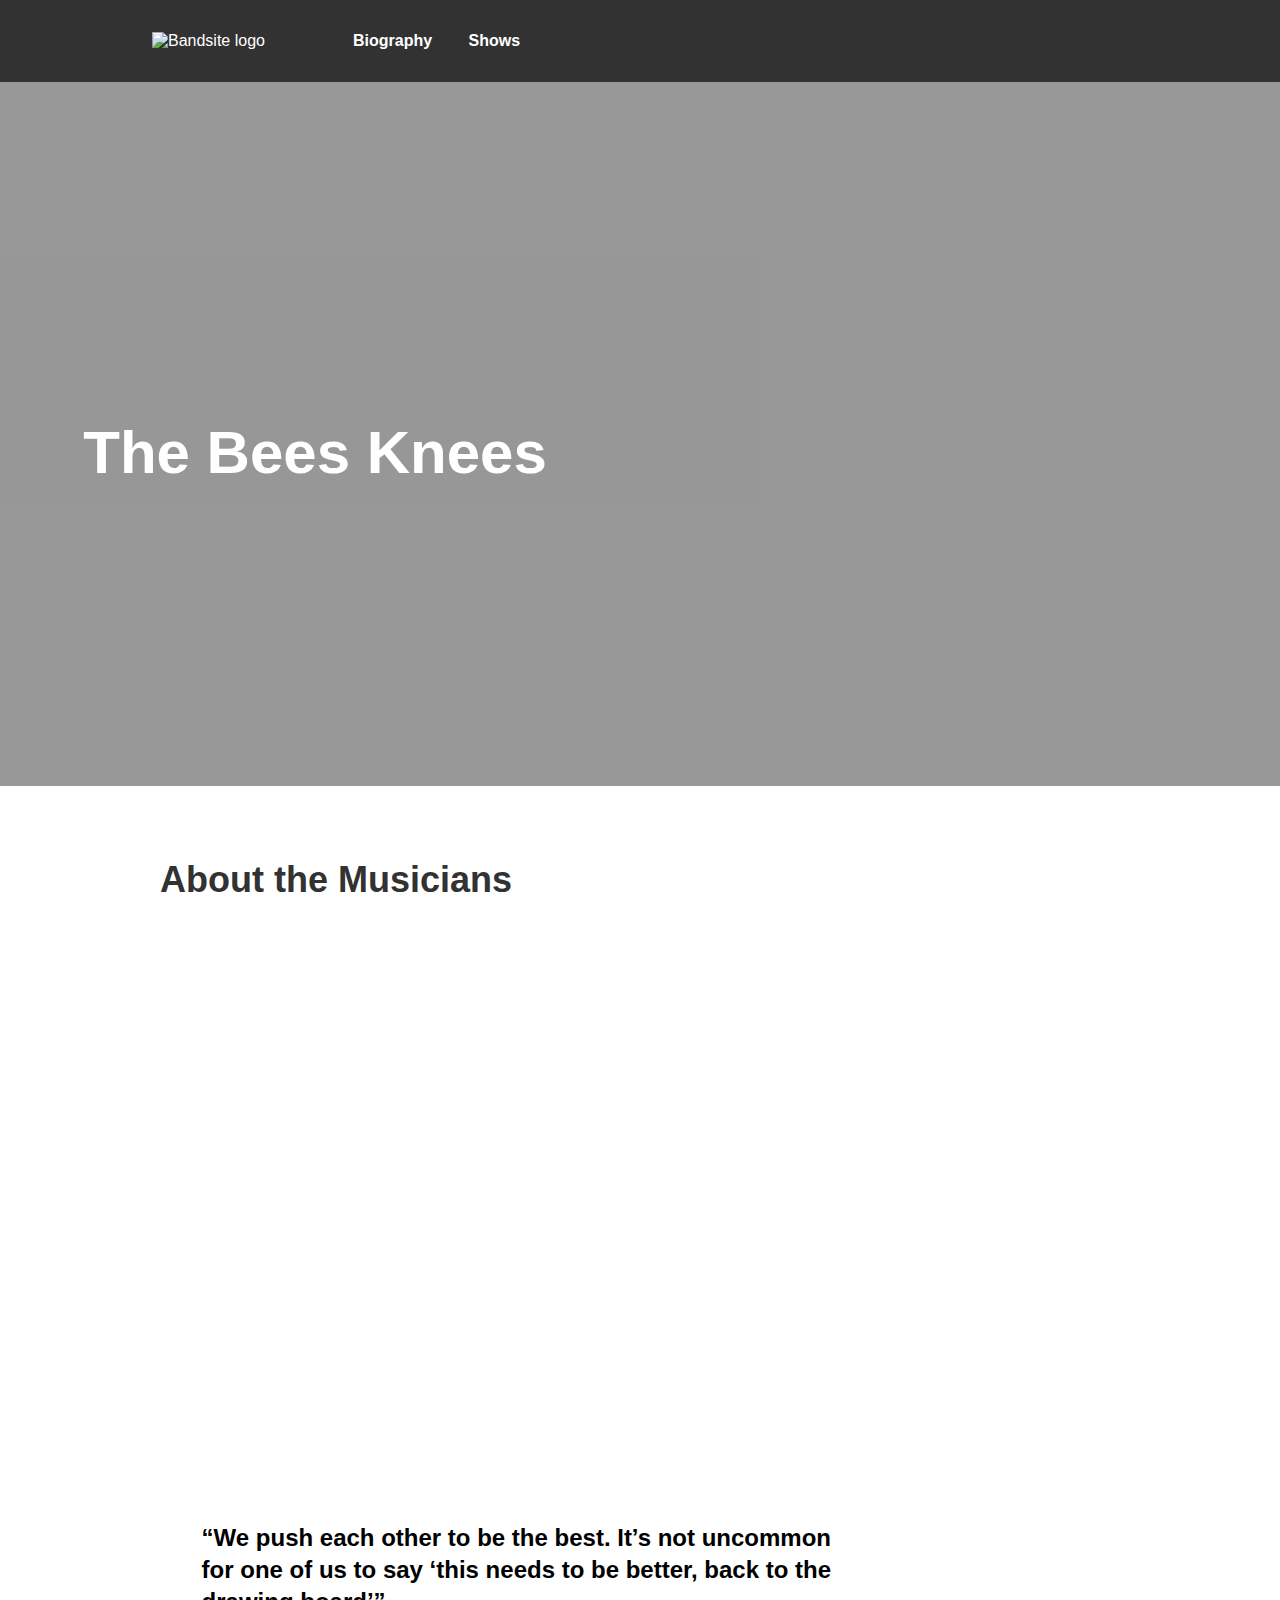
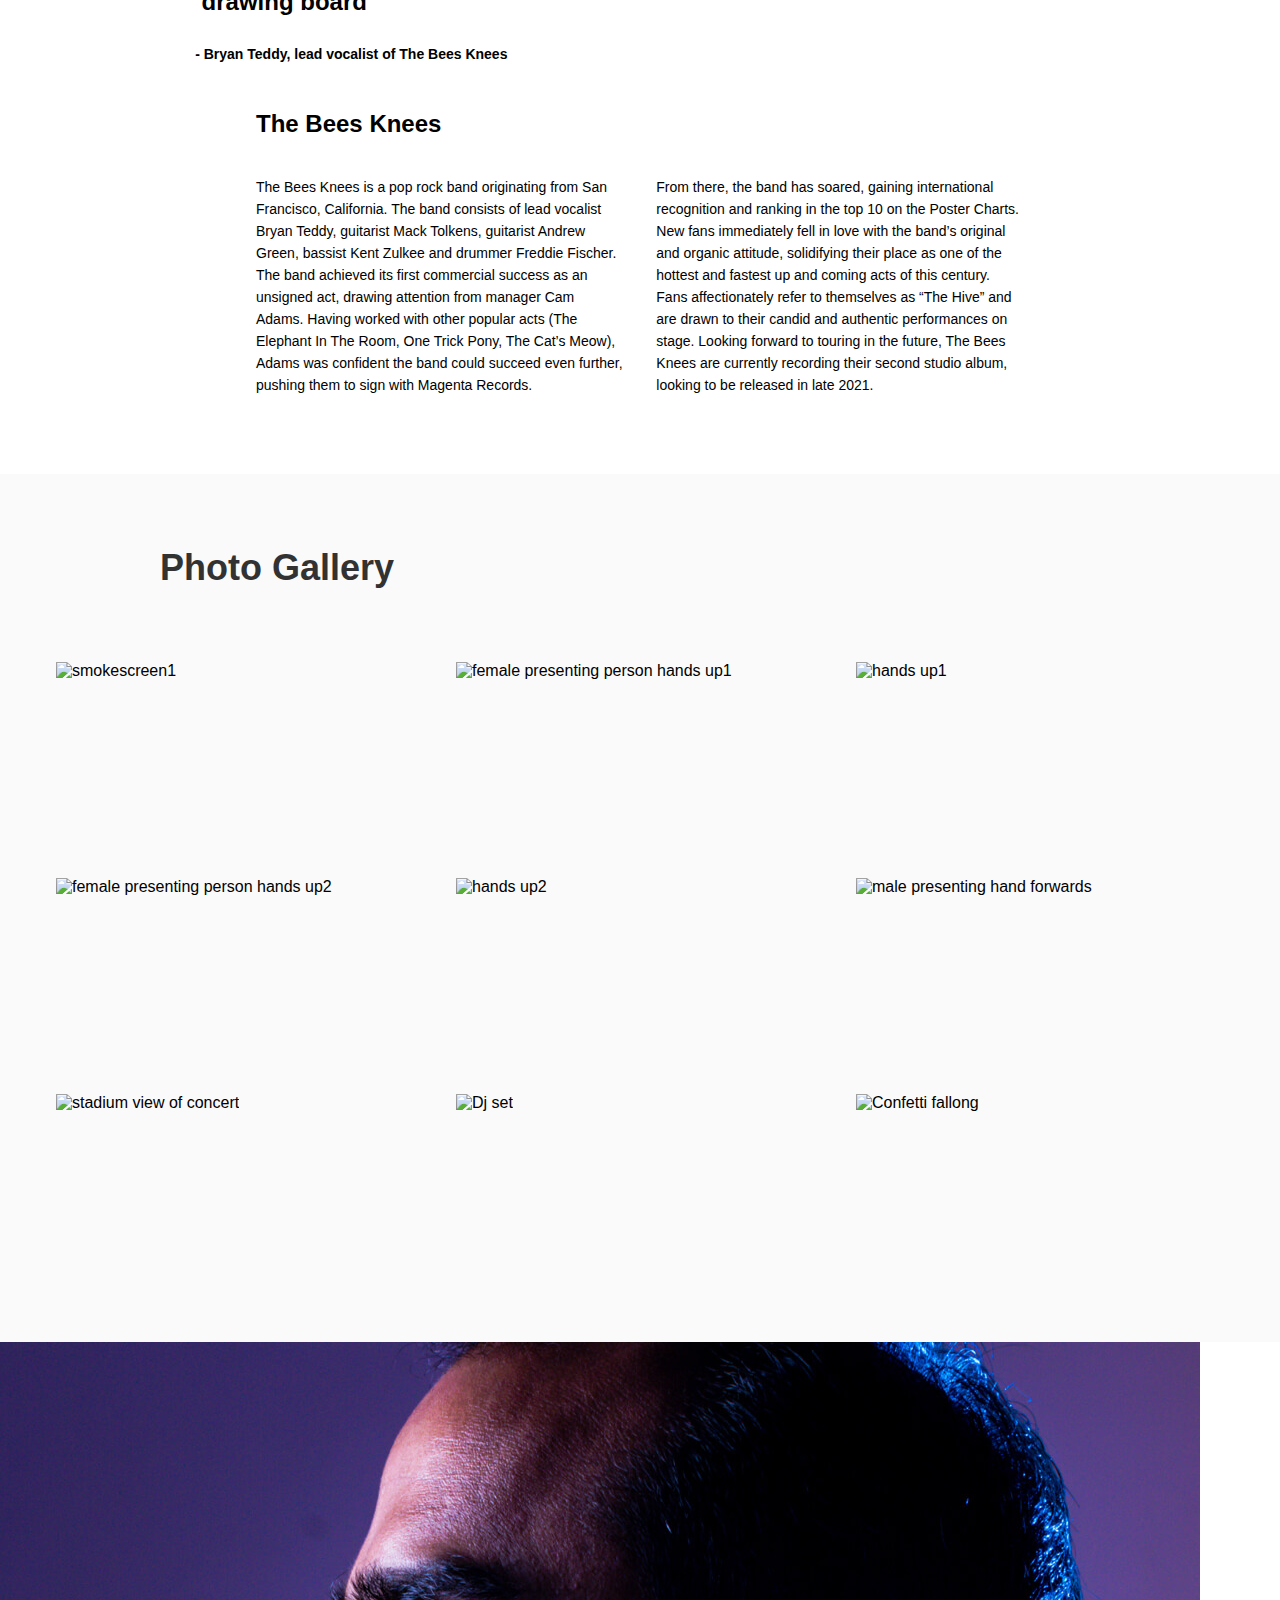
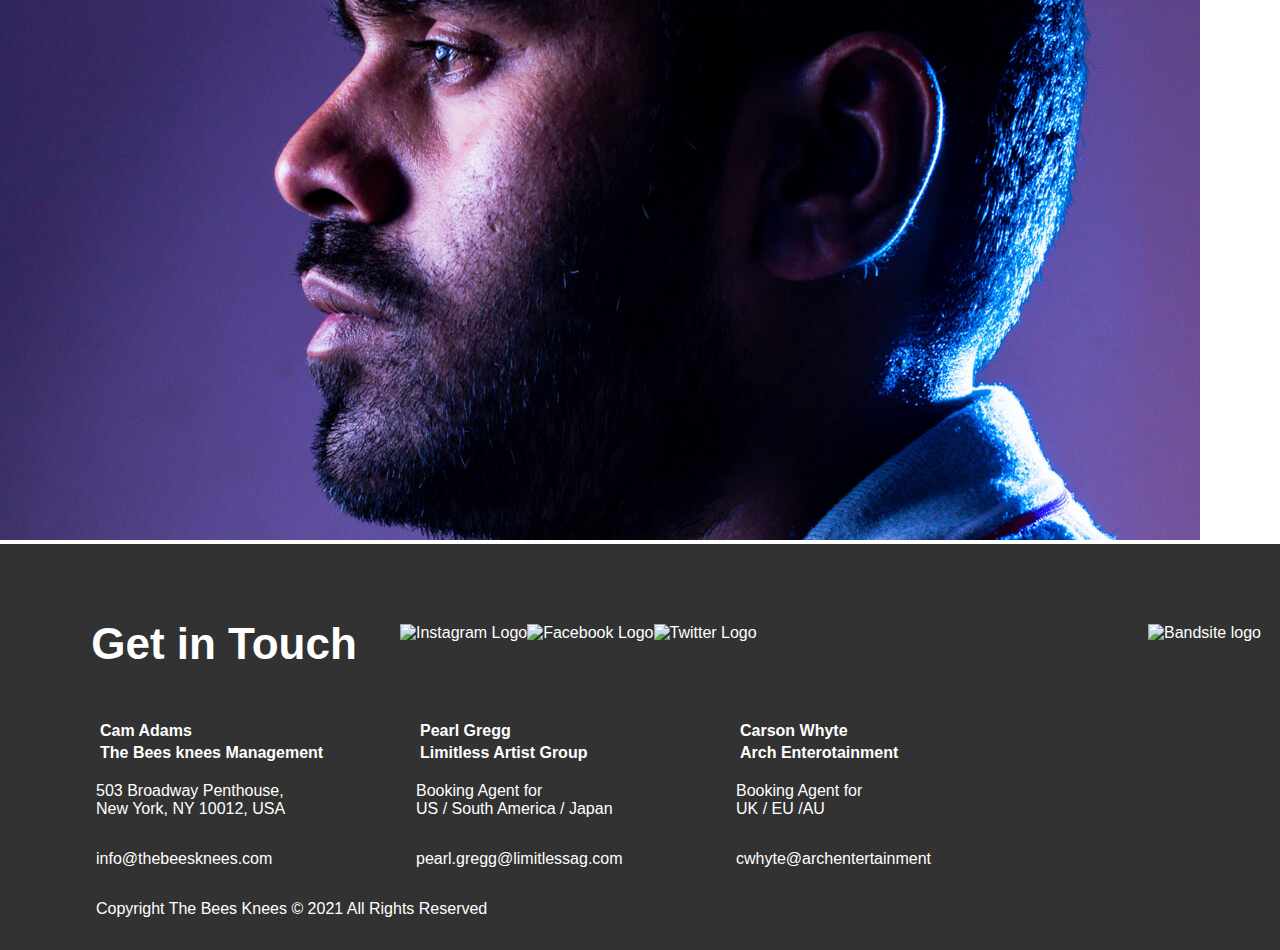
==== commit c7f075b7: "Bartials Creation, Imported new assets" ====
--- a/index.html
+++ b/index.html
@@ -81,7 +81,9 @@
                             <div class="img__container"><img src="assets/Images/Photo-gallery-9.jpg" alt="Confetti fallong"></div>
                         </div>
                 </div>
-
+                <section class="comment__section">
+                    <img class="user__icon" src="/assets/3.0 - Assets/Images/Mohan-muruge.jpg">
+                </section>
             <footer class="footer__container">
                 <h1>Get in Touch</h1>
 
--- a/styles/bio.css
+++ b/styles/bio.css
@@ -182,7 +182,7 @@
     gap: 1rem;
   }
   .gallery__container img {
-    width: 21rem;
+    width: 22rem;
     height: 12.5rem;
   }
   .img__container {
@@ -356,6 +356,7 @@
     justify-content: center;
     padding-left: 3rem;
     padding-right: 3rem;
+    padding-bottom: 3rem;
   }
   .gallery__title {
     padding: 3rem;
@@ -371,7 +372,7 @@
     gap: 1.25rem;
   }
   .gallery__container img {
-    width: 16rem;
+    width: 20rem;
     height: 11rem;
     -o-object-fit: cover;
        object-fit: cover;
@@ -479,7 +480,7 @@
 /*TABLET BREAKPOINT */
 /*----------------------------------------------------------------------------------------*/
 /* DESKTOP BREAKPOINT*/
-@media (min-width: 1280px) {
+@media screen and (min-width: 1280px) {
   /* Navigation */
   nav {
     width: 100%;
@@ -610,6 +611,9 @@
     padding: 3rem;
     background-color: #FAFAFA;
   }
+  .gallery__title h1 {
+    font-weight: 700;
+  }
   .gallery__container {
     display: flex;
     max-width: 75rem;
@@ -638,6 +642,7 @@
     flex-wrap: wrap;
     justify-content: flex-start;
     color: #FFFFFF;
+    padding-right: 1rem;
   }
   .footer__container h1 {
     color: #FFFFFF;
@@ -676,7 +681,6 @@
     margin-top: 5rem;
     margin-left: 3rem;
     justify-content: right;
-    margin-bottom: 5rem;
   }
   .footer__title {
     order: 4;
@@ -701,6 +705,7 @@
     width: 27rem;
     text-align: left;
     padding-left: 3rem;
+    margin-right: 5rem;
   }
   .footer__email1 {
     order: 8;
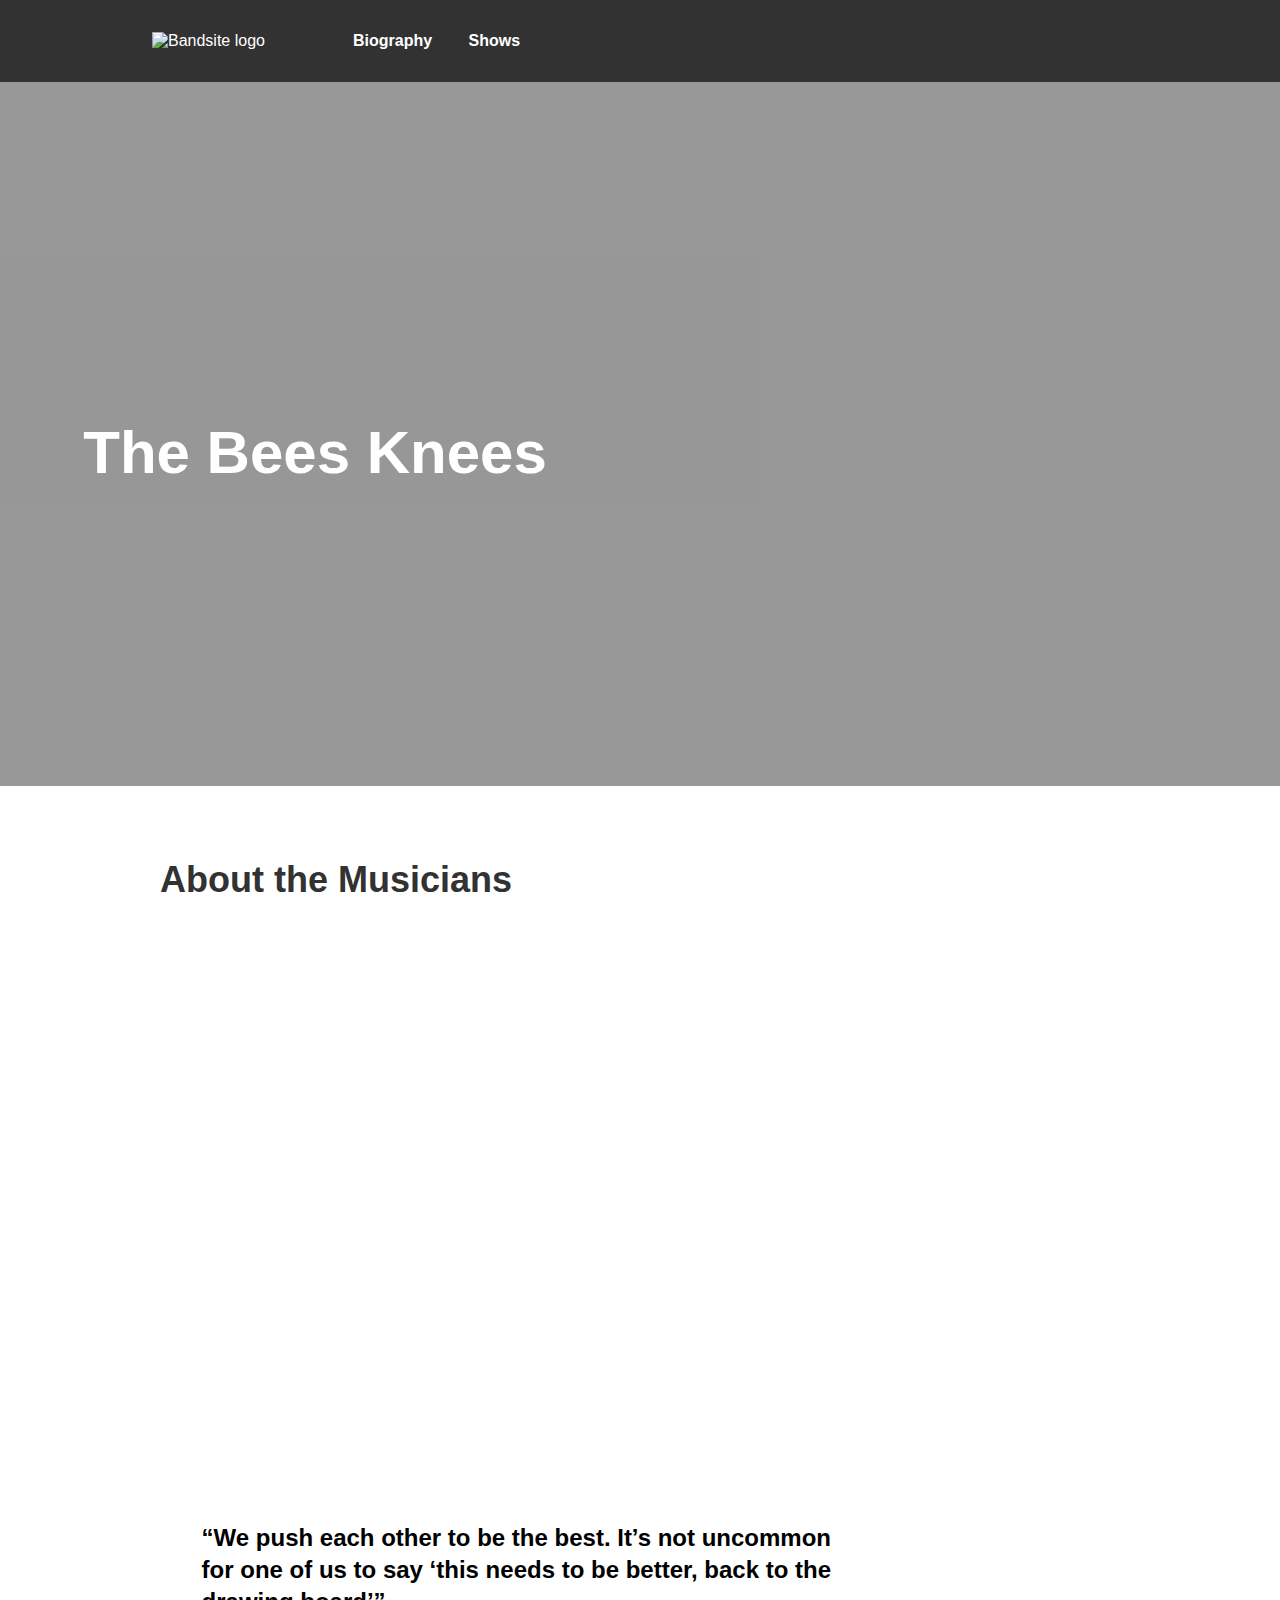
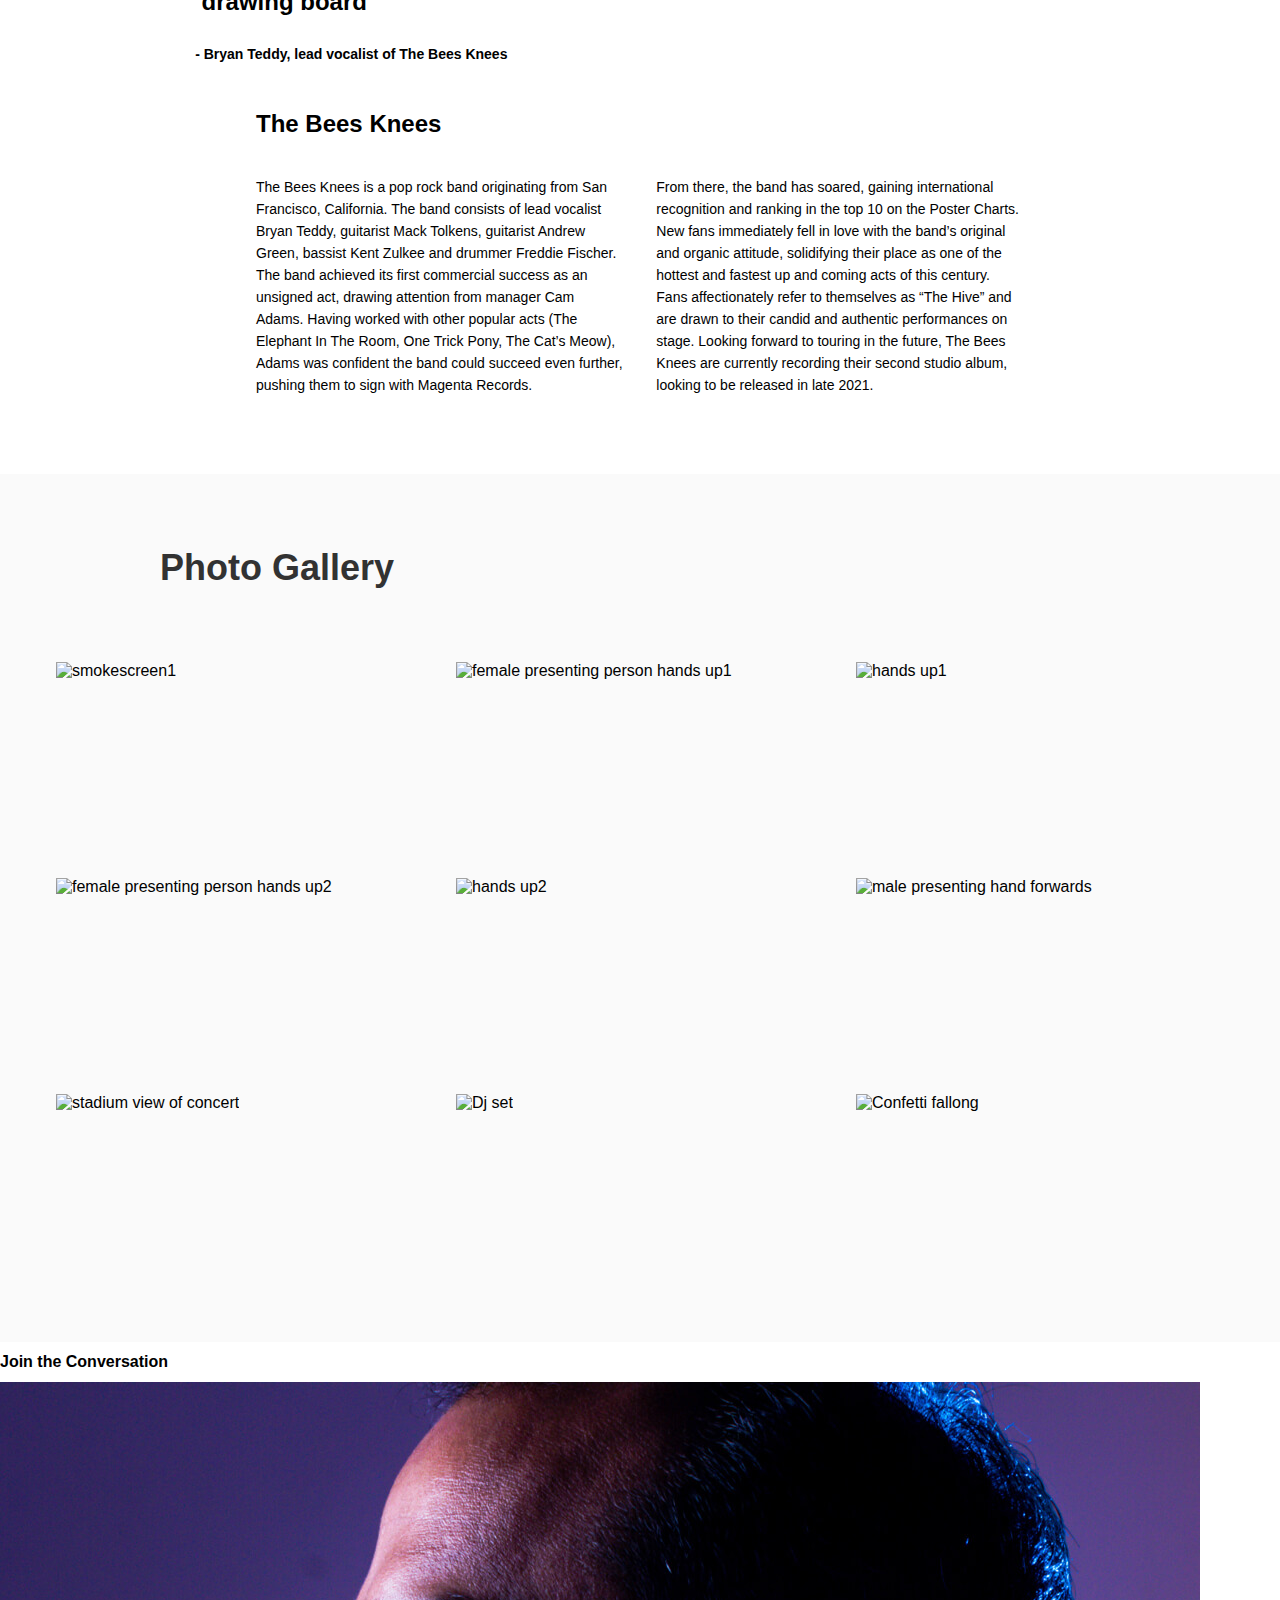
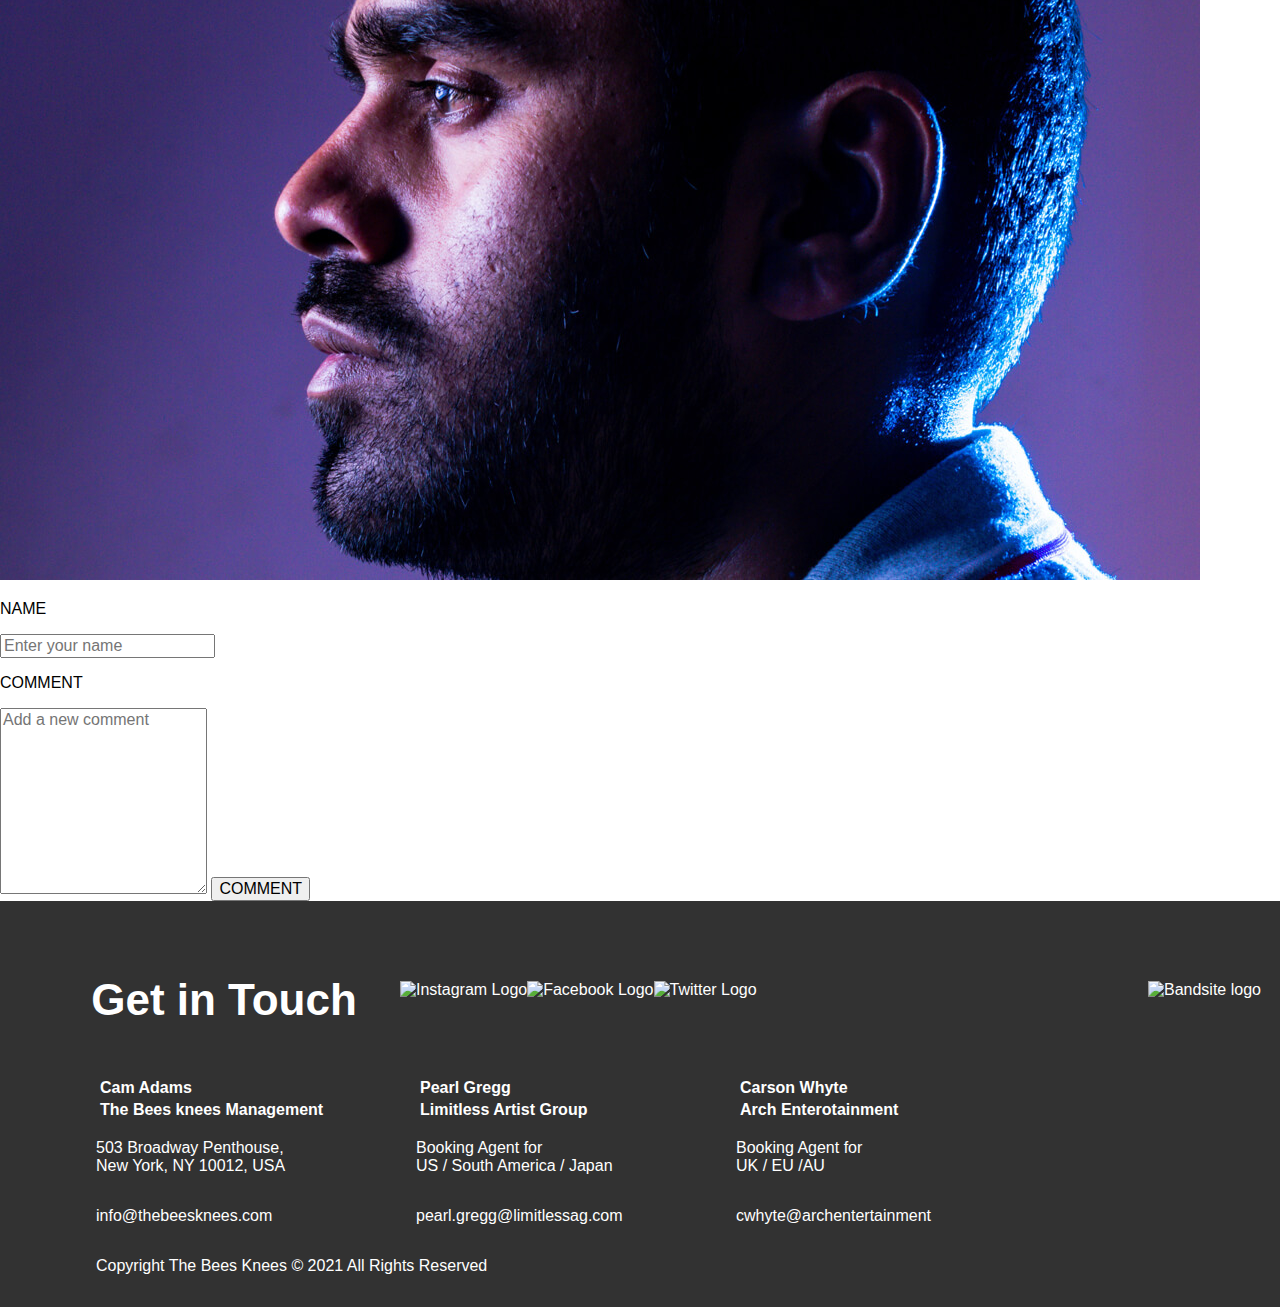
==== commit 35bcf05f: "Removed lebel" ====
--- a/index.html
+++ b/index.html
@@ -27,7 +27,7 @@
 
     <div class="hero__section">
         <div class="hero__img--container">
-            
+            <div class="hero__opaque--filter"></div>
                 <h1>The Bees Knees</h1>
         </div>
     </div>
@@ -82,7 +82,22 @@
                         </div>
                 </div>
                 <section class="comment__section">
-                    <img class="user__icon" src="/assets/3.0 - Assets/Images/Mohan-muruge.jpg">
+                    <h1>Join the Conversation</h1>
+
+                    <div class="comment__section--container">
+                        <div class= "user__icon--container">
+                            <img class="user__icon" src="/assets/3.0 - Assets/Images/Mohan-muruge.jpg">
+                        </div>
+                        <div class="form__section--container">
+                            <p>NAME</p>
+                            <form class="comment__form" action="./scripts/index-page.js">
+                                <input id="user__name" class="form__username" type="text" placeholder="Enter your name">
+                            <p>COMMENT</p>
+                                <textarea id="comment__box" class="form__comment" rows="10" placeholder="Add a new comment"></textarea>
+                                <button type="submit">COMMENT</button>
+                            </form>
+                        </div>
+                    </div>
                 </section>
             <footer class="footer__container">
                 <h1>Get in Touch</h1>
@@ -138,10 +153,10 @@
                 </div>
 
                 <div class="footer_copyright">
-                <p>Copyright The Bees Knees © 2021 All Rights Reserved</p>
+                <p>Copyright The Bees Knees &#169; 2021 All Rights Reserved</p>
                 </div>
             </footer>
     
-    
+    <script src="./scripts/index-page.js"></script>
 </body>
 </html>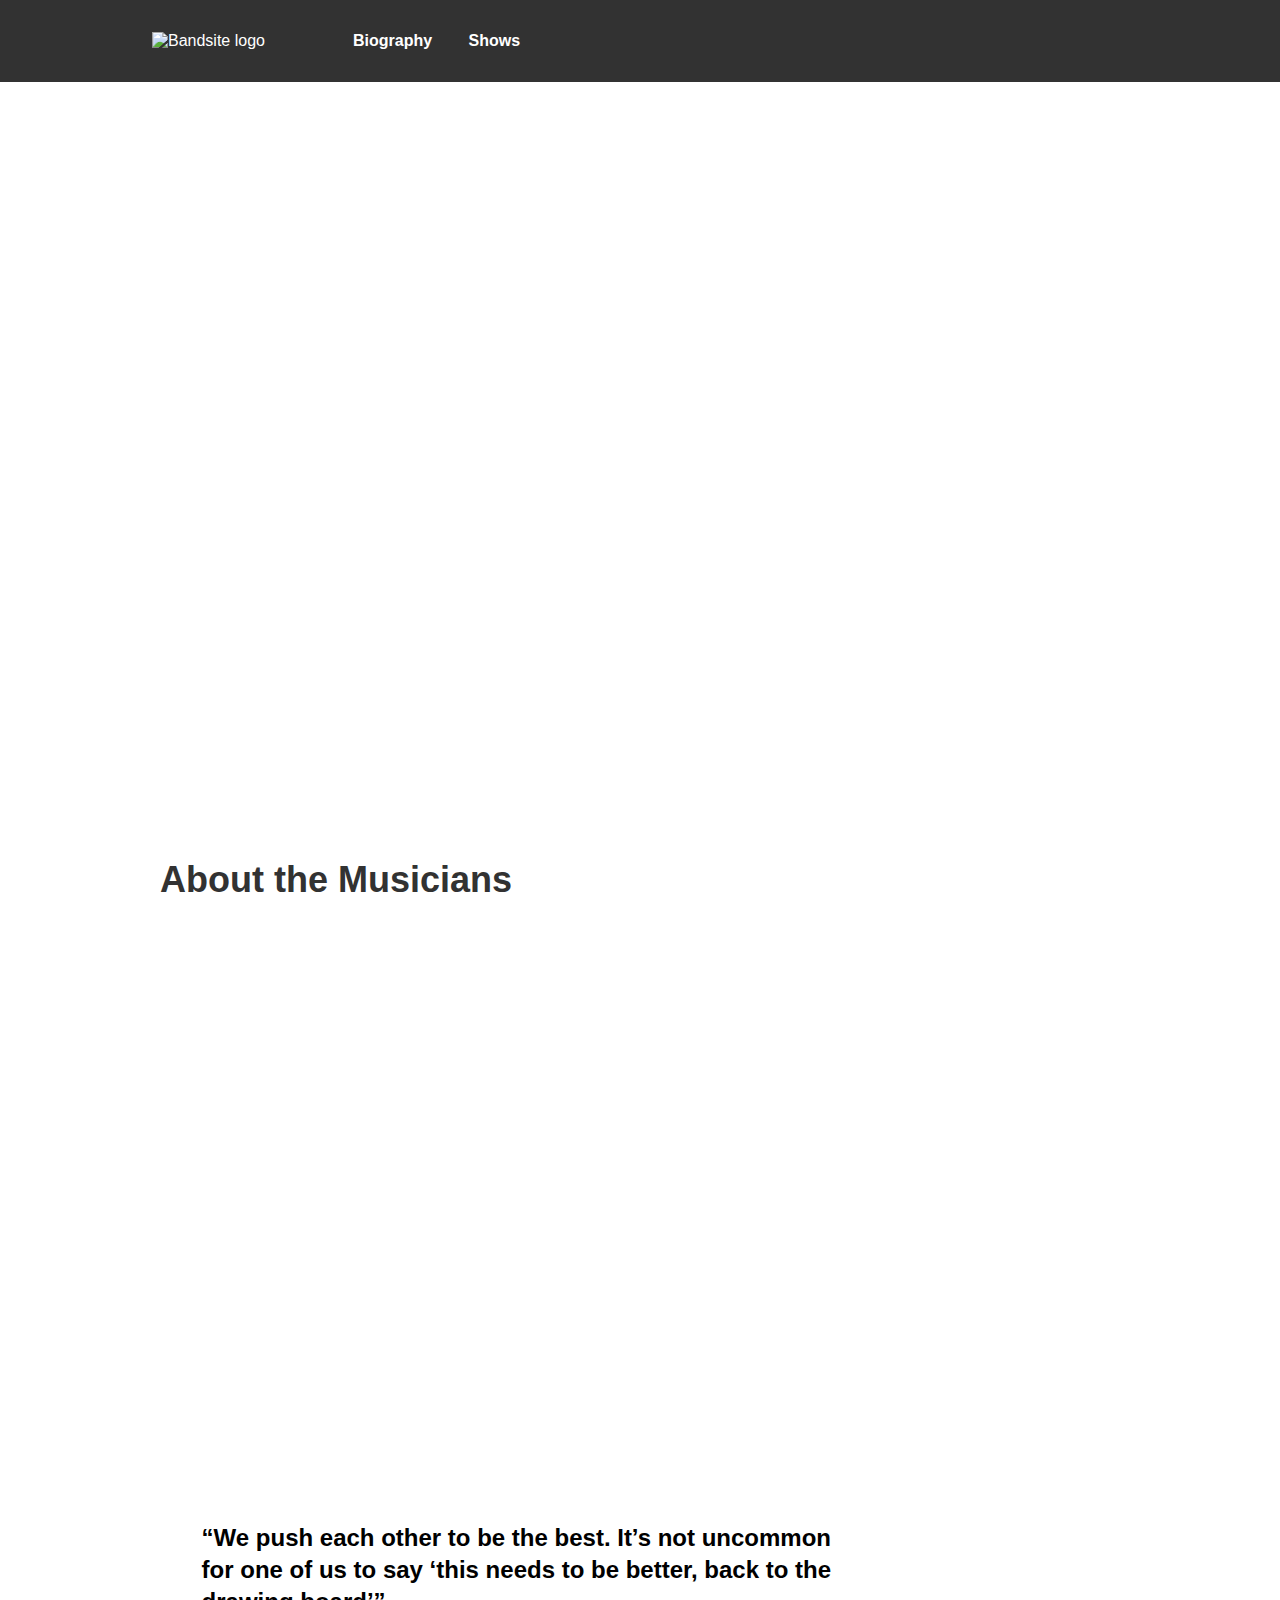
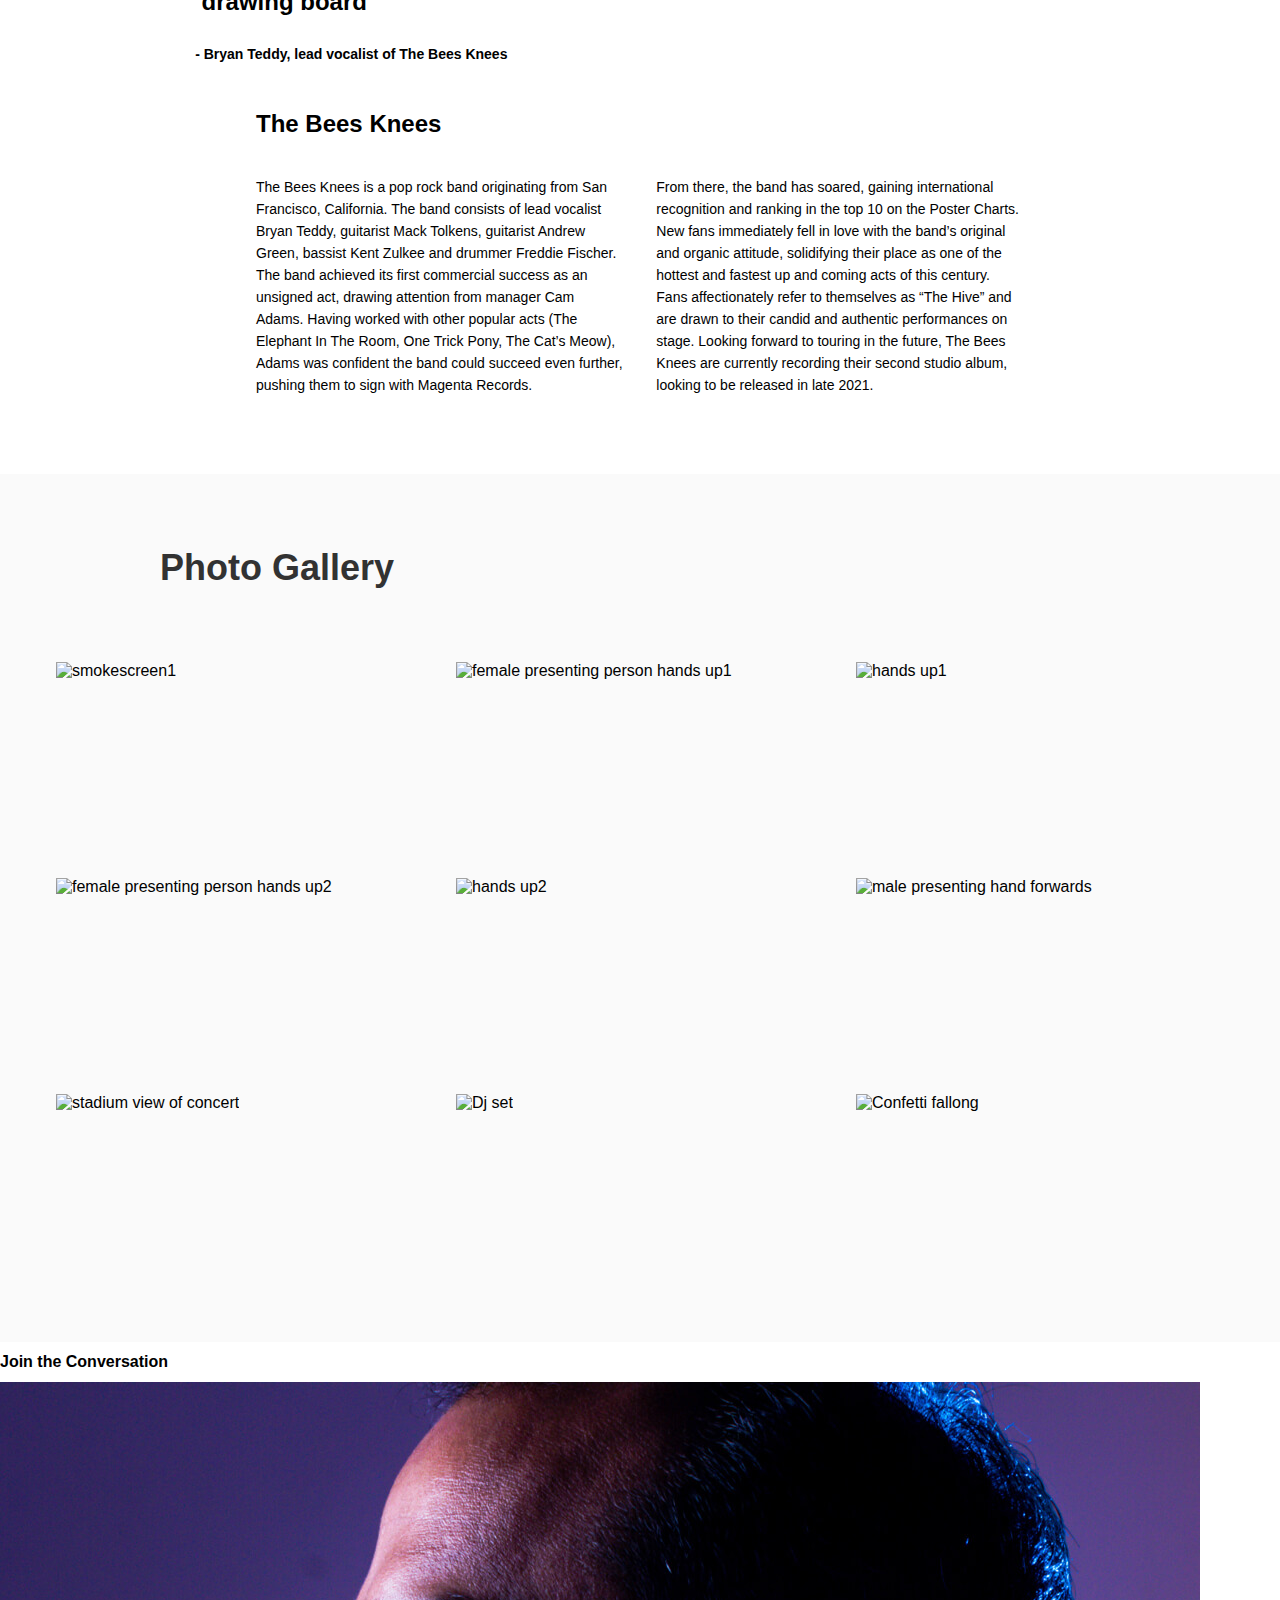
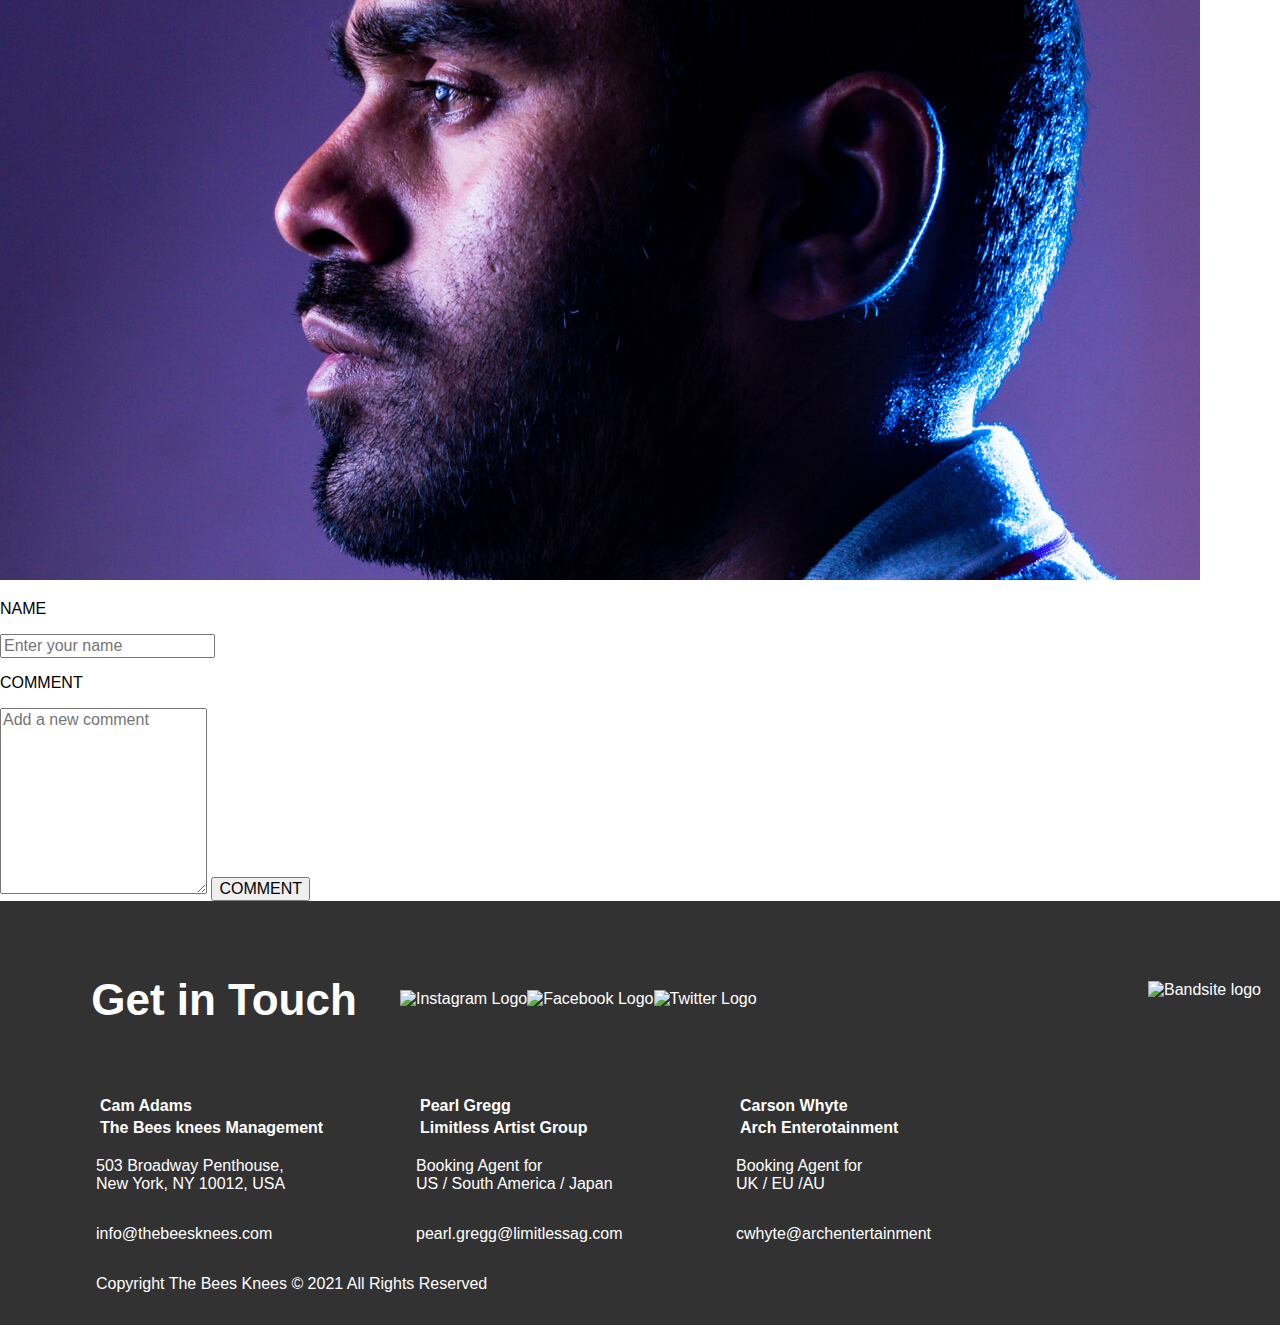
==== commit 3303f176: "no idea" ====
--- a/index.html
+++ b/index.html
@@ -81,19 +81,27 @@
                             <div class="img__container"><img src="assets/Images/Photo-gallery-9.jpg" alt="Confetti fallong"></div>
                         </div>
                 </div>
-                <section class="comment__section">
-                    <h1>Join the Conversation</h1>
+                <section class="comment__section">    
+                    <div class="comment__section--title">
+                        <h1>Join the Conversation</h1>
+                    </div>
 
                     <div class="comment__section--container">
                         <div class= "user__icon--container">
                             <img class="user__icon" src="/assets/3.0 - Assets/Images/Mohan-muruge.jpg">
                         </div>
                         <div class="form__section--container">
-                            <p>NAME</p>
-                            <form class="comment__form" action="./scripts/index-page.js">
-                                <input id="user__name" class="form__username" type="text" placeholder="Enter your name">
-                            <p>COMMENT</p>
-                                <textarea id="comment__box" class="form__comment" rows="10" placeholder="Add a new comment"></textarea>
+                            <div class="form__name--container">
+                                <div class="form__section--title1">
+                                    <p>NAME</p>
+                                </div>
+                                     <form class="comment__form" action="./scripts/index-page.js">
+                                        <input class="form__username" type="text" placeholder="Enter your name">
+                            </div>
+                            <div class="form__section--title2">
+                                <p>COMMENT</p>
+                            </div>
+                                <textarea class="form__comment--area" rows="10" placeholder="Add a new comment"></textarea>
                                 <button type="submit">COMMENT</button>
                             </form>
                         </div>
--- a/styles/bio.css
+++ b/styles/bio.css
@@ -1,18 +1,526 @@
+@media (min-width: 1280px) {
+  /* Navigation */
+  nav {
+    width: 100%;
+  }
+  .navsection {
+    display: flex;
+  }
+  .navsection__title {
+    padding: 32px;
+    margin-left: 120px;
+    justify-content: center;
+    display: inline-block;
+    margin-right: 40px;
+  }
+  .nav__text--container {
+    display: inline-block;
+    padding: 1rem; /*16px */
+    justify-content: center;
+  }
+  nav a.active {
+    text-decoration: underline;
+    display: inline-block;
+    text-underline-offset: 2.25rem; /*36px */
+    text-decoration-color: #FFFFFF;
+    text-decoration-thickness: 0.313rem; /*5px */
+    color: #FFFFFF;
+  }
+  nav a.inactive {
+    color: #AFAFAF;
+  }
+  /* Navigation */
+  /* HERO SECTION */
+  .hero__section {
+    width: 100vw;
+  }
+  .hero__img--container {
+    position: relative;
+    text-align: center;
+    color: #FFFFFF;
+    background-image: url(../assets/Images/hero-bio.jpg);
+    background-size: cover;
+    height: 55vw;
+    width: 100vw;
+    overflow: hidden;
+  }
+  .hero__img--container h1 {
+    position: absolute;
+    top: 47%;
+    left: 35vh;
+    transform: translate(-50%, -50%);
+    font-size: 3.75rem; /* 60px */
+    line-height: 2rem;
+    font-weight: 600;
+  }
+  .hero__opaque--filter {
+    position: absolute;
+    background-color: #323232;
+    opacity: 50%;
+  }
+  /* HERO SECTION */
+  /*ABOUT SECTION */
+  .about__section h1, .gallery__title h1 {
+    color: #323232;
+    font-size: 2.25rem; /* 60px */
+    line-height: 2.75rem; /* 32px */
+    font-weight: 700;
+    padding-left: 3rem;
+    margin-left: 4rem;
+  }
+  .about__section {
+    padding: 3rem;
+  }
+  .musician__image--container {
+    display: block;
+    background-image: url(../assets/Images/band.jpg);
+    background-size: cover;
+    margin-right: auto;
+    margin-left: auto;
+    margin-top: 3rem;
+    width: 68vw;
+    height: 60vh;
+  }
+  .about__section--text h2 {
+    font-size: 1.5rem; /*24px*/
+    line-height: 2rem; /*32px */
+    font-weight: 700;
+    padding-left: 2.5vw;
+    padding-right: 2.5vw;
+    margin-left: 9.5vw;
+    margin-right: 28vw;
+    margin-top: 2rem;
+  }
+  .about__section--text h3 {
+    font-size: 0.875rem; /*14px*/
+    line-height: 2rem; /*32px */
+    font-weight: 600;
+    padding-left: 2.5vw; /*36px*/
+    margin-left: 9vw;
+  }
+  .about__section--text h4 {
+    padding-left: 3rem; /* 48px */
+    font-size: 1.5rem; /* 24px */
+    line-height: 2.75rem; /*44px */
+    margin-bottom: 0;
+    margin-left: 10rem;
+  }
+  .about__section--text p {
+    font-size: 0.875rem; /*14px*/
+    line-height: 1.375rem; /* 22px */
+    font-weight: 400;
+  }
+  .about__body--container {
+    display: flex;
+    padding-left: 2rem; /*36px*/
+    padding-right: 3rem; /*36px*/
+    margin-left: 10rem;
+    margin-right: 9rem;
+  }
+  .about__body--paragraph {
+    margin: 1rem;
+  }
+  /*ABOUT SECTION */
+  /* Gallery Section */
+  .gallery__section {
+    display: flex;
+    background-color: #FAFAFA;
+    justify-content: center;
+    padding-bottom: 3rem;
+  }
+  .gallery__title {
+    padding: 3rem;
+    background-color: #FAFAFA;
+  }
+  .gallery__container {
+    display: flex;
+    max-width: 75rem;
+    width: 100%;
+    flex-wrap: wrap;
+    justify-content: space-evenly;
+    gap: 1rem;
+  }
+  .gallery__container img {
+    width: 23rem;
+    height: 12.5rem;
+  }
+  .img__container {
+    display: inline-block;
+    width: 23rem;
+    height: 12.5rem;
+  }
+  /*gallery Section */
+  /*footer section */
+  .footer__container {
+    display: flex;
+    width: 100%;
+    background-color: #323232;
+    padding-left: 3rem;
+    padding-bottom: 1rem;
+    flex-wrap: wrap;
+    justify-content: flex-start;
+    color: #FFFFFF;
+  }
+  .footer__container h1 {
+    color: #FFFFFF;
+    font-size: 2.75rem; /*60px*/
+    line-height: 2.75rem; /*44px */
+    font-weight: 700;
+    padding-top: 3rem;
+    padding-left: 1rem;
+    padding-right: 1rem;
+    order: 0;
+    width: 20rem; /* 340 px */
+    height: 4rem; /* 148px */
+    text-align: center;
+  }
+  .footer__container h3 {
+    margin: 0.25rem;
+  }
+  .footer__socialicons {
+    display: flex;
+    padding-top: 5rem;
+    padding-bottom: 4.75rem;
+    padding-right: 5.75rem;
+    order: 1;
+    width: 38rem;
+    align-items: center;
+  }
+  .footer__socialicons img {
+    align-items: center;
+    width: 4rem;
+    height: 2rem;
+  }
+  .footer__logo--container {
+    order: 3;
+    width: 8rem;
+    height: 2rem;
+    margin-top: 5rem;
+    margin-left: 3rem;
+    justify-content: right;
+    margin-bottom: 5rem;
+  }
+  .footer__title {
+    order: 4;
+    color: #FFFFFF;
+    padding-left: 3rem;
+    width: 17rem;
+  }
+  .footer__title--extended {
+    order: 5;
+    color: #FFFFFF;
+    padding-left: 3rem;
+    width: 36rem;
+  }
+  .footer__paragraph {
+    order: 6;
+    width: 17rem;
+    text-align: left;
+    padding-left: 3rem;
+  }
+  .footer__paragraph--extended {
+    order: 7;
+    width: 27rem;
+    text-align: left;
+    padding-left: 3rem;
+  }
+  .footer__email1 {
+    order: 8;
+    width: 18rem;
+    text-align: left;
+    padding-left: 3rem;
+  }
+  .footer__email2 {
+    order: 9;
+    width: 18rem;
+    text-align: left;
+    padding-left: 2rem;
+  }
+  .footer__email3 {
+    order: 10;
+    width: 18rem;
+    text-align: left;
+    padding-left: 2rem;
+  }
+  .footer_copyright {
+    order: 11;
+    color: #FFFFFF;
+    width: 28rem;
+    text-align: left;
+    padding-left: 3rem;
+  }
+}
+/* Tablet breakpoint*/
+@media screen and (min-width: 768px) and (max-width: 1279px) {
+  /* Navigation*/
+  nav {
+    width: 100%;
+  }
+  .navsection {
+    display: flex;
+  }
+  .navsection__title {
+    padding: 24px;
+    justify-content: center;
+    display: inline-block;
+  }
+  .nav__text--container {
+    display: inline-block;
+    padding-left: 1rem; /*16px */
+    padding-right: 3.5rem; /*56px */
+    margin: 0%;
+    justify-content: center;
+    padding-top: 0.5rem;
+  }
+  nav a.active {
+    text-decoration: underline;
+    display: inline-block;
+    text-underline-offset: 1.75rem; /*28px */
+    text-decoration-color: #FFFFFF;
+    text-decoration-thickness: 0.313rem; /*5px */
+    color: #FFFFFF;
+  }
+  nav a.inactive {
+    color: #AFAFAF;
+  }
+  /* Navigation*/
+  /* HERO SECTION */
+  .hero__section {
+    width: 100vw;
+    background-color: #323232;
+    opacity: 50%;
+  }
+  .hero__img--container {
+    position: relative;
+    text-align: center;
+    color: #FFFFFF;
+    background-image: url(../assets/Images/hero-bio.jpg);
+    background-size: cover;
+    height: 55vw;
+    width: 100vw;
+    overflow: hidden;
+  }
+  .hero__img--container h1 {
+    position: absolute;
+    top: 50%;
+    left: 22dvh;
+    transform: translate(-50%, -50%);
+    font-size: 3.75rem; /* 60px */
+    line-height: 4.25rem; /* 68px */
+    font-weight: 600;
+  }
+  .hero__opaque--filter {
+    position: absolute;
+    background-color: #323232;
+    opacity: 50%;
+  }
+  /* HERO SECTION */
+  /*ABOUT SECTION */
+  .about__section h1, .gallery__title h1 {
+    color: #323232;
+    font-size: 3.75rem; /* 60px */
+    line-height: 4.25rem; /* 32px */
+    font-weight: 700;
+    margin: 0;
+  }
+  .about__section {
+    padding: 3rem;
+  }
+  .musician__image--container {
+    display: block;
+    background-image: url(../assets/Images/band.jpg);
+    background-size: cover;
+    margin-right: auto;
+    margin-left: auto;
+    margin-top: 3rem;
+    width: 80%;
+    height: 26.375rem; /* 422px */
+  }
+  .about__section--text h2 {
+    font-size: 1.5rem; /*36px*/
+    line-height: 2.75rem; /*44px */
+    font-weight: 700;
+    padding-left: 3rem;
+    padding-right: 3rem;
+    margin-right: 2rem;
+    margin-left: 2rem;
+  }
+  .about__section--text h3 {
+    font-size: 1.5rem; /*24px*/
+    line-height: 2rem; /*32px */
+    font-weight: 600;
+    padding-left: 3rem; /*36px*/
+    margin-left: 2rem;
+  }
+  .about__section--text h4 {
+    padding-left: 3rem;
+    margin-left: 2.25rem; /* 2.25 */
+    margin-bottom: 0;
+    font-size: 2.25rem; /* 36px */
+    line-height: 2rem;
+    font-weight: 700;
+  }
+  .about__section--text p {
+    font-size: 1.5rem; /*14px*/
+    line-height: 2rem; /* 22px */
+    font-weight: 400;
+    margin-left: 1rem;
+    margin-right: 1rem;
+  }
+  .about__body--container {
+    display: flex;
+    padding-left: 3rem; /*36px*/
+    padding-right: 3rem; /*36px*/
+  }
+  .about__body--paragraph {
+    margin: 1rem;
+  }
+  /*ABOUT SECTION */
+  /* Photo Gallery */
+  .gallery__section {
+    display: flex;
+    background-color: #FAFAFA;
+    justify-content: center;
+    padding-left: 3rem;
+    padding-right: 3rem;
+    padding-bottom: 3rem;
+  }
+  .gallery__title {
+    padding: 3rem;
+    background-color: #FAFAFA;
+    margin: 0;
+  }
+  .gallery__container {
+    display: flex;
+    max-width: 80rem;
+    width: 100%;
+    flex-wrap: wrap;
+    justify-content: space-evenly;
+    gap: 1.25rem;
+  }
+  .gallery__container img {
+    width: 20rem;
+    height: 11rem;
+    -o-object-fit: cover;
+       object-fit: cover;
+    -o-object-position: bottom;
+       object-position: bottom;
+  }
+  /*gallery Section */
+  /* Footer Section */
+  .footer__container {
+    display: flex;
+    width: 100%;
+    background-color: #323232;
+    padding-left: 3rem;
+    padding-bottom: 1rem;
+    flex-wrap: wrap;
+    justify-content: flex-start;
+    color: #FFFFFF;
+  }
+  .footer__container h1 {
+    color: #FFFFFF;
+    font-size: 2.75rem; /*60px*/
+    line-height: 2.75rem; /*44px */
+    font-weight: 700;
+    padding-top: 3rem;
+    padding-left: 2rem;
+    padding-right: 3.25rem;
+    order: 0;
+    width: 18rem; /* 340 px */
+    height: 1rem; /* 148px */
+    text-align: center;
+  }
+  .footer__socialicons {
+    display: flex;
+    padding-top: 4.75rem;
+    padding-bottom: 4.75rem;
+    padding-right: 4.75rem;
+    order: 1;
+    width: 20rem;
+    align-items: center;
+  }
+  .footer__socialicons img {
+    align-items: center;
+    width: 4rem;
+    height: 2rem;
+  }
+  .footer__logo--container {
+    order: 3;
+    margin-right: 3rem;
+    width: 8rem;
+    height: 2rem;
+    margin-top: 5rem;
+    margin-left: 3rem;
+  }
+  .footer__title {
+    order: 4;
+    color: #FFFFFF;
+    padding-left: 3rem;
+    width: 18rem;
+  }
+  .footer__title--extended {
+    order: 5;
+    color: #FFFFFF;
+    padding-left: 3rem;
+    width: 18rem;
+  }
+  .footer__paragraph {
+    order: 6;
+    width: 18rem;
+    text-align: left;
+    padding-left: 3rem;
+  }
+  .footer__paragraph--extended {
+    order: 7;
+    width: 18rem;
+    text-align: left;
+    padding-left: 3rem;
+  }
+  .footer__email1 {
+    order: 8;
+    width: 18rem;
+    text-align: left;
+    padding-left: 3rem;
+  }
+  .footer__email2 {
+    order: 9;
+    width: 18rem;
+    text-align: left;
+    padding-left: 3rem;
+  }
+  .footer__email3 {
+    order: 10;
+    width: 18rem;
+    text-align: left;
+    padding-left: 3rem;
+  }
+  .footer_copyright {
+    order: 11;
+    color: #FFFFFF;
+    width: 28rem;
+    text-align: left;
+    padding-left: 3rem;
+  }
+  /*Footer Section */
+}
+/*TABLET BREAKPOINT */
+/*----------------------------------------------------------------------------------------*/
 @font-face {
   font-family: "avenir_next_lt_probold";
-  src: url("/assets/Font/FontsConverted/avenirnextltpro-bold-webfont.woff2") format("woff2"), url("/assets/Font/FontsConverted/avenirnextltpro-bold-webfont.woff") format("woff");
+  src: url("../assets/Font/FontsConverted/avenirnextltpro-bold-webfont.woff2") format("woff2"), url("../assets/Font/FontsConverted/avenirnextltpro-bold-webfont.woff") format("woff");
   font-weight: bold;
   font-style: normal;
 }
 @font-face {
   font-family: "avenir_next_lt_prodemi";
-  src: url("/assets/Font/FontsConverted/avenirnextltpro-demi-webfont.woff2") format("woff2"), url("/assets/Font/FontsConverted/avenirnextltpro-demi-webfont.woff") format("woff");
+  src: url("../assets/Font/FontsConverted/avenirnextltpro-demi-webfont.woff2") format("woff2"), url("../assets/Font/FontsConverted/avenirnextltpro-demi-webfont.woff") format("woff");
   font-weight: 600;
   font-style: normal;
 }
 @font-face {
   font-family: "avenir_next_lt_proregular";
-  src: url("/assets/Font/FontsConverted/avenirnextltpro-regular-webfont.woff2") format("woff2"), url("/assets/Font/FontsConverted/avenirnextltpro-regular-webfont.woff") format("woff");
+  src: url("../assets/Font/FontsConverted/avenirnextltpro-regular-webfont.woff2") format("woff2"), url("../assets/Font/FontsConverted/avenirnextltpro-regular-webfont.woff") format("woff");
   font-weight: normal;
   font-style: normal;
 }
@@ -96,8 +604,6 @@
   /* HERO SECTION */
   .hero__section {
     width: 100vw;
-    background-color: #323232;
-    opacity: 50%;
   }
   .hero__img--container {
     position: relative;
@@ -118,6 +624,11 @@
     line-height: 2rem; /* 32px */
     font-weight: 700;
   }
+  .hero__opaque--filter {
+    position: absolute;
+    background-color: #323232;
+    opacity: 50%;
+  }
   /* HERO SECTION */
   /*ABOUT SECTION */
   .about__section h1 {
@@ -182,13 +693,76 @@
     gap: 1rem;
   }
   .gallery__container img {
-    width: 22rem;
+    width: 21rem;
     height: 12.5rem;
   }
   .img__container {
     display: inline-block;
   }
   /* Photo Gallery */
+  /*------------------------------------------------------------------------------------------------------------------------ */
+  /*Comment Section */
+  .comment__section {
+    justify-content: left;
+    align-items: center;
+    padding-bottom: 1.5rem;
+    padding-left: 1.5rem;
+    padding-right: 1.5rem;
+  }
+  .comment__section h1 {
+    font-size: 1.5rem; /*24px */
+    line-height: 2rem;
+    font-weight: 700;
+    padding-bottom: 1.5rem;
+    padding-right: 1.5rem;
+    width: 100%;
+  }
+  .comment__section p {
+    margin: 0rem;
+    padding-top: 1.5rem;
+  }
+  .comment__section--container {
+    display: flex;
+    flex-direction: row;
+    width: 26rem;
+  }
+  .user__icon--container {
+    width: 3rem;
+    height: 3rem;
+    padding-top: 3rem;
+  }
+  .form__section--container {
+    display: flex;
+    flex-direction: column;
+  }
+  .form__name--container {
+    width: 100%;
+  }
+  .form__section--title1 {
+    width: 3rem;
+    height: 3rem;
+    padding-left: 1rem;
+  }
+  .form__username {
+    height: 3rem;
+    width: -moz-fit-content;
+    width: fit-content;
+    border-radius: 0.25rem; /*4px*/
+    margin-left: 0.75rem;
+    margin-right: 0.75rem;
+    margin-bottom: 0.75rem;
+  }
+  .form__comment--area {
+    border-radius: 0.25rem;
+    width: 100%;
+    margin: 0.75rem;
+  }
+  .user__icon {
+    height: 3rem;
+    width: 3rem;
+    border-radius: 50%;
+  }
+  /*Comment Section */
   /* Footer Section */
   .footer__container {
     background-color: #323232;
@@ -227,509 +801,4 @@
   /* Footer Section */
 }
 /* MOBILE BREAKPOINT */
-/*---------------------------------------------------------------------------------------- */
-/* Tablet breakpoint*/
-@media screen and (min-width: 768px) and (max-width: 1279px) {
-  /* Navigation*/
-  nav {
-    width: 100%;
-  }
-  .navsection {
-    display: flex;
-  }
-  .navsection__title {
-    padding: 24px;
-    justify-content: center;
-    display: inline-block;
-  }
-  .nav__text--container {
-    display: inline-block;
-    padding-left: 1rem; /*16px */
-    padding-right: 3.5rem; /*56px */
-    margin: 0%;
-    justify-content: center;
-    padding-top: 0.5rem;
-  }
-  nav a.active {
-    text-decoration: underline;
-    display: inline-block;
-    text-underline-offset: 1.75rem; /*28px */
-    text-decoration-color: #FFFFFF;
-    text-decoration-thickness: 0.313rem; /*5px */
-    color: #FFFFFF;
-  }
-  nav a.inactive {
-    color: #AFAFAF;
-  }
-  /* Navigation*/
-  /* HERO SECTION */
-  .hero__section {
-    width: 100vw;
-    background-color: #323232;
-    opacity: 50%;
-  }
-  .hero__img--container {
-    position: relative;
-    text-align: center;
-    color: #FFFFFF;
-    background-image: url(../assets/Images/hero-bio.jpg);
-    background-size: cover;
-    height: 55vw;
-    width: 100vw;
-    overflow: hidden;
-  }
-  .hero__img--container h1 {
-    position: absolute;
-    top: 50%;
-    left: 22dvh;
-    transform: translate(-50%, -50%);
-    font-size: 3.75rem; /* 60px */
-    line-height: 4.25rem; /* 68px */
-    font-weight: 600;
-  }
-  /* HERO SECTION */
-  /*ABOUT SECTION */
-  .about__section h1, .gallery__title h1 {
-    color: #323232;
-    font-size: 3.75rem; /* 60px */
-    line-height: 4.25rem; /* 32px */
-    font-weight: 700;
-    margin: 0;
-  }
-  .about__section {
-    padding: 3rem;
-  }
-  .musician__image--container {
-    display: block;
-    background-image: url(../assets/Images/band.jpg);
-    background-size: cover;
-    margin-right: auto;
-    margin-left: auto;
-    margin-top: 3rem;
-    width: 80%;
-    height: 26.375rem; /* 422px */
-  }
-  .about__section--text h2 {
-    font-size: 1.5rem; /*36px*/
-    line-height: 2.75rem; /*44px */
-    font-weight: 700;
-    padding-left: 3rem;
-    padding-right: 3rem;
-    margin-right: 2rem;
-    margin-left: 2rem;
-  }
-  .about__section--text h3 {
-    font-size: 1.5rem; /*24px*/
-    line-height: 2rem; /*32px */
-    font-weight: 600;
-    padding-left: 3rem; /*36px*/
-    margin-left: 2rem;
-  }
-  .about__section--text h4 {
-    padding-left: 3rem;
-    margin-left: 2.25rem; /* 2.25 */
-    margin-bottom: 0;
-    font-size: 2.25rem; /* 36px */
-    line-height: 2rem;
-    font-weight: 700;
-  }
-  .about__section--text p {
-    font-size: 1.5rem; /*14px*/
-    line-height: 2rem; /* 22px */
-    font-weight: 400;
-    margin-left: 1rem;
-    margin-right: 1rem;
-  }
-  .about__body--container {
-    display: flex;
-    padding-left: 3rem; /*36px*/
-    padding-right: 3rem; /*36px*/
-  }
-  .about__body--paragraph {
-    margin: 1rem;
-  }
-  /*ABOUT SECTION */
-  /* Photo Gallery */
-  .gallery__section {
-    display: flex;
-    background-color: #FAFAFA;
-    justify-content: center;
-    padding-left: 3rem;
-    padding-right: 3rem;
-    padding-bottom: 3rem;
-  }
-  .gallery__title {
-    padding: 3rem;
-    background-color: #FAFAFA;
-    margin: 0;
-  }
-  .gallery__container {
-    display: flex;
-    max-width: 80rem;
-    width: 100%;
-    flex-wrap: wrap;
-    justify-content: space-evenly;
-    gap: 1.25rem;
-  }
-  .gallery__container img {
-    width: 20rem;
-    height: 11rem;
-    -o-object-fit: cover;
-       object-fit: cover;
-    -o-object-position: bottom;
-       object-position: bottom;
-  }
-  /*gallery Section */
-  /* Footer Section */
-  .footer__container {
-    display: flex;
-    width: 100%;
-    background-color: #323232;
-    padding-left: 3rem;
-    padding-bottom: 1rem;
-    flex-wrap: wrap;
-    justify-content: flex-start;
-    color: #FFFFFF;
-  }
-  .footer__container h1 {
-    color: #FFFFFF;
-    font-size: 2.75rem; /*60px*/
-    line-height: 2.75rem; /*44px */
-    font-weight: 700;
-    padding-top: 3rem;
-    padding-left: 2rem;
-    padding-right: 3.25rem;
-    order: 0;
-    width: 18rem; /* 340 px */
-    height: 1rem; /* 148px */
-    text-align: center;
-  }
-  .footer__socialicons {
-    display: flex;
-    padding-top: 4.75rem;
-    padding-bottom: 4.75rem;
-    padding-right: 4.75rem;
-    order: 1;
-    width: 20rem;
-    align-items: center;
-  }
-  .footer__socialicons img {
-    align-items: center;
-    width: 4rem;
-    height: 2rem;
-  }
-  .footer__logo--container {
-    order: 3;
-    margin-right: 3rem;
-    width: 8rem;
-    height: 2rem;
-    margin-top: 5rem;
-    margin-left: 3rem;
-  }
-  .footer__title {
-    order: 4;
-    color: #FFFFFF;
-    padding-left: 3rem;
-    width: 18rem;
-  }
-  .footer__title--extended {
-    order: 5;
-    color: #FFFFFF;
-    padding-left: 3rem;
-    width: 18rem;
-  }
-  .footer__paragraph {
-    order: 6;
-    width: 18rem;
-    text-align: left;
-    padding-left: 3rem;
-  }
-  .footer__paragraph--extended {
-    order: 7;
-    width: 18rem;
-    text-align: left;
-    padding-left: 3rem;
-  }
-  .footer__email1 {
-    order: 8;
-    width: 18rem;
-    text-align: left;
-    padding-left: 3rem;
-  }
-  .footer__email2 {
-    order: 9;
-    width: 18rem;
-    text-align: left;
-    padding-left: 3rem;
-  }
-  .footer__email3 {
-    order: 10;
-    width: 18rem;
-    text-align: left;
-    padding-left: 3rem;
-  }
-  .footer_copyright {
-    order: 11;
-    color: #FFFFFF;
-    width: 28rem;
-    text-align: left;
-    padding-left: 3rem;
-  }
-  /*Footer Section */
-}
-/*TABLET BREAKPOINT */
-/*----------------------------------------------------------------------------------------*/
-/* DESKTOP BREAKPOINT*/
-@media screen and (min-width: 1280px) {
-  /* Navigation */
-  nav {
-    width: 100%;
-  }
-  .navsection {
-    display: flex;
-  }
-  .navsection__title {
-    padding: 32px;
-    margin-left: 120px;
-    justify-content: center;
-    display: inline-block;
-    margin-right: 40px;
-  }
-  .nav__text--container {
-    display: inline-block;
-    padding: 1rem; /*16px */
-    justify-content: center;
-  }
-  nav a.active {
-    text-decoration: underline;
-    display: inline-block;
-    text-underline-offset: 2.25rem; /*36px */
-    text-decoration-color: #FFFFFF;
-    text-decoration-thickness: 0.313rem; /*5px */
-    color: #FFFFFF;
-  }
-  nav a.inactive {
-    color: #AFAFAF;
-  }
-  /* Navigation */
-  /* HERO SECTION */
-  .hero__section {
-    width: 100vw;
-    background-color: #323232;
-    opacity: 50%;
-  }
-  .hero__img--container {
-    position: relative;
-    text-align: center;
-    color: #FFFFFF;
-    background-image: url(../assets/Images/hero-bio.jpg);
-    background-size: cover;
-    height: 55vw;
-    width: 100vw;
-    overflow: hidden;
-  }
-  .hero__img--container h1 {
-    position: absolute;
-    top: 47%;
-    left: 35vh;
-    transform: translate(-50%, -50%);
-    font-size: 3.75rem; /* 60px */
-    line-height: 2rem;
-    font-weight: 600;
-  }
-  /* HERO SECTION */
-  /*ABOUT SECTION */
-  .about__section h1, .gallery__title h1 {
-    color: #323232;
-    font-size: 2.25rem; /* 60px */
-    line-height: 2.75rem; /* 32px */
-    font-weight: 700;
-    padding-left: 3rem;
-    margin-left: 4rem;
-  }
-  .about__section {
-    padding: 3rem;
-  }
-  .musician__image--container {
-    display: block;
-    background-image: url(../assets/Images/band.jpg);
-    background-size: cover;
-    margin-right: auto;
-    margin-left: auto;
-    margin-top: 3rem;
-    width: 68vw;
-    height: 60vh;
-  }
-  .about__section--text h2 {
-    font-size: 1.5rem; /*24px*/
-    line-height: 2rem; /*32px */
-    font-weight: 700;
-    padding-left: 2.5vw;
-    padding-right: 2.5vw;
-    margin-left: 9.5vw;
-    margin-right: 28vw;
-    margin-top: 2rem;
-  }
-  .about__section--text h3 {
-    font-size: 0.875rem; /*14px*/
-    line-height: 2rem; /*32px */
-    font-weight: 600;
-    padding-left: 2.5vw; /*36px*/
-    margin-left: 9vw;
-  }
-  .about__section--text h4 {
-    padding-left: 3rem; /* 48px */
-    font-size: 1.5rem; /* 24px */
-    line-height: 2.75rem; /*44px */
-    margin-bottom: 0;
-    margin-left: 10rem;
-  }
-  .about__section--text p {
-    font-size: 0.875rem; /*14px*/
-    line-height: 1.375rem; /* 22px */
-    font-weight: 400;
-  }
-  .about__body--container {
-    display: flex;
-    padding-left: 2rem; /*36px*/
-    padding-right: 3rem; /*36px*/
-    margin-left: 10rem;
-    margin-right: 9rem;
-  }
-  .about__body--paragraph {
-    margin: 1rem;
-  }
-  /*ABOUT SECTION */
-  /* Gallery Section */
-  .gallery__section {
-    display: flex;
-    background-color: #FAFAFA;
-    justify-content: center;
-    padding-bottom: 3rem;
-  }
-  .gallery__title {
-    padding: 3rem;
-    background-color: #FAFAFA;
-  }
-  .gallery__title h1 {
-    font-weight: 700;
-  }
-  .gallery__container {
-    display: flex;
-    max-width: 75rem;
-    width: 100%;
-    flex-wrap: wrap;
-    justify-content: space-evenly;
-    gap: 1rem;
-  }
-  .gallery__container img {
-    width: 23rem;
-    height: 12.5rem;
-  }
-  .img__container {
-    display: inline-block;
-    width: 23rem;
-    height: 12.5rem;
-  }
-  /*gallery Section */
-  /*footer section */
-  .footer__container {
-    display: flex;
-    width: 100%;
-    background-color: #323232;
-    padding-left: 3rem;
-    padding-bottom: 1rem;
-    flex-wrap: wrap;
-    justify-content: flex-start;
-    color: #FFFFFF;
-    padding-right: 1rem;
-  }
-  .footer__container h1 {
-    color: #FFFFFF;
-    font-size: 2.75rem; /*60px*/
-    line-height: 2.75rem; /*44px */
-    font-weight: 700;
-    padding-top: 3rem;
-    padding-left: 1rem;
-    padding-right: 1rem;
-    order: 0;
-    width: 20rem; /* 340 px */
-    height: 4rem; /* 148px */
-    text-align: center;
-  }
-  .footer__container h3 {
-    margin: 0.25rem;
-  }
-  .footer__socialicons {
-    display: flex;
-    padding-top: 5rem;
-    padding-bottom: 4.75rem;
-    padding-right: 5.75rem;
-    order: 1;
-    width: 38rem;
-    align-items: center;
-  }
-  .footer__socialicons img {
-    align-items: center;
-    width: 4rem;
-    height: 2rem;
-  }
-  .footer__logo--container {
-    order: 3;
-    width: 8rem;
-    height: 2rem;
-    margin-top: 5rem;
-    margin-left: 3rem;
-    justify-content: right;
-  }
-  .footer__title {
-    order: 4;
-    color: #FFFFFF;
-    padding-left: 3rem;
-    width: 17rem;
-  }
-  .footer__title--extended {
-    order: 5;
-    color: #FFFFFF;
-    padding-left: 3rem;
-    width: 36rem;
-  }
-  .footer__paragraph {
-    order: 6;
-    width: 17rem;
-    text-align: left;
-    padding-left: 3rem;
-  }
-  .footer__paragraph--extended {
-    order: 7;
-    width: 27rem;
-    text-align: left;
-    padding-left: 3rem;
-    margin-right: 5rem;
-  }
-  .footer__email1 {
-    order: 8;
-    width: 18rem;
-    text-align: left;
-    padding-left: 3rem;
-  }
-  .footer__email2 {
-    order: 9;
-    width: 18rem;
-    text-align: left;
-    padding-left: 2rem;
-  }
-  .footer__email3 {
-    order: 10;
-    width: 18rem;
-    text-align: left;
-    padding-left: 2rem;
-  }
-  .footer_copyright {
-    order: 11;
-    color: #FFFFFF;
-    width: 28rem;
-    text-align: left;
-    padding-left: 3rem;
-  }
-}/*# sourceMappingURL=bio.css.map */+/*---------------------------------------------------------------------------------------- *//*# sourceMappingURL=bio.css.map */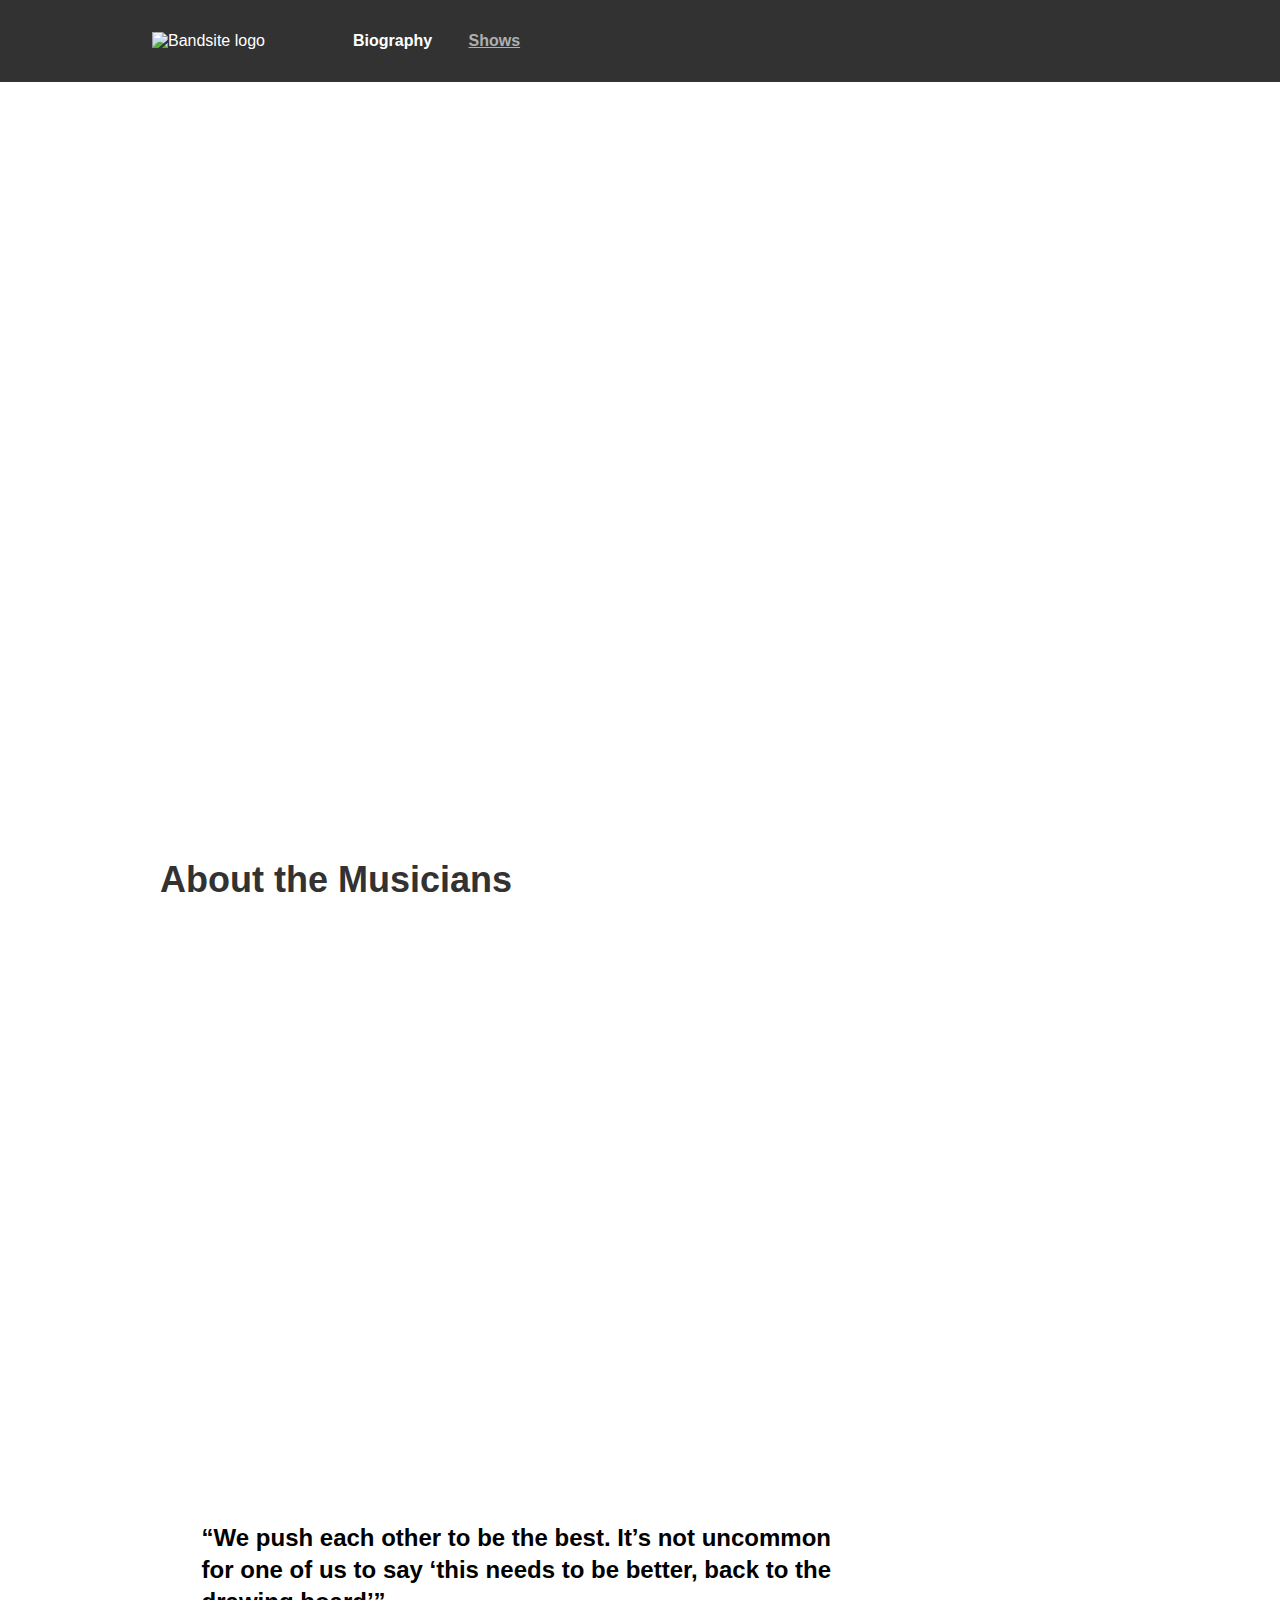
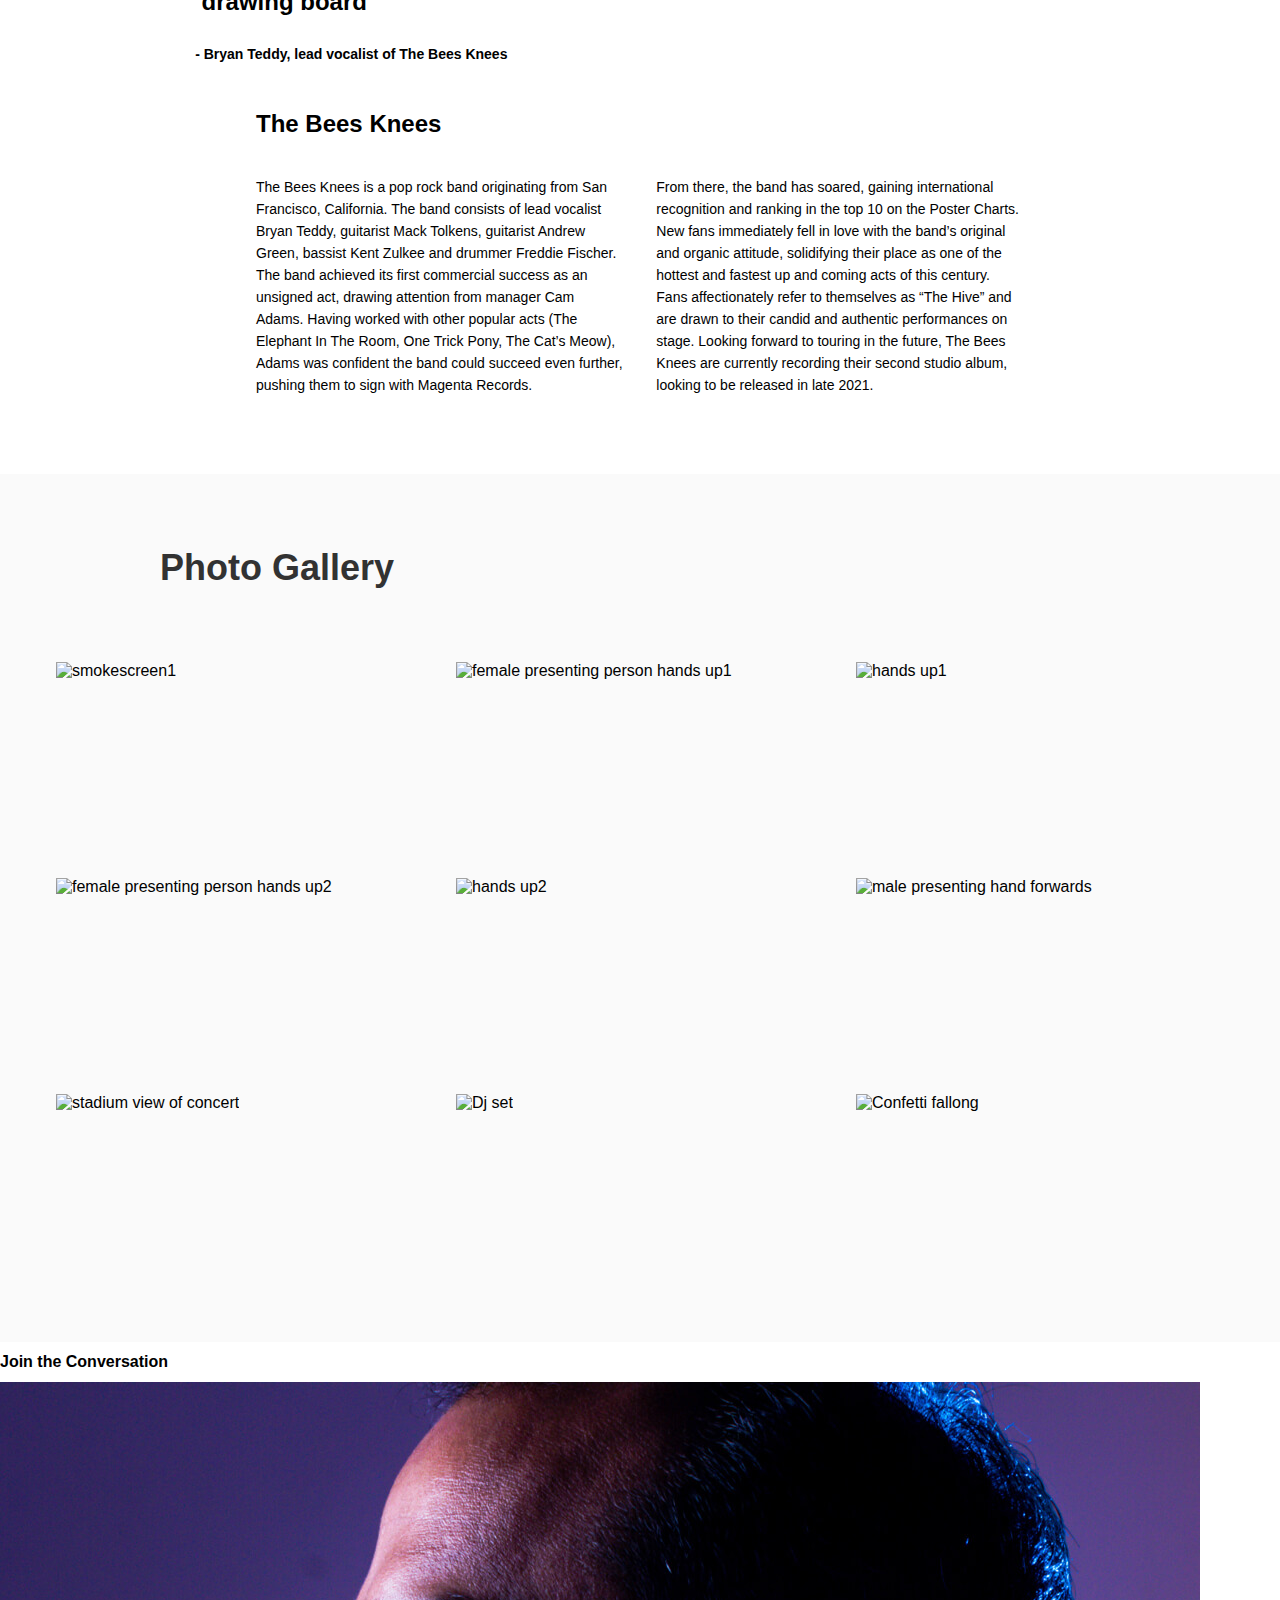
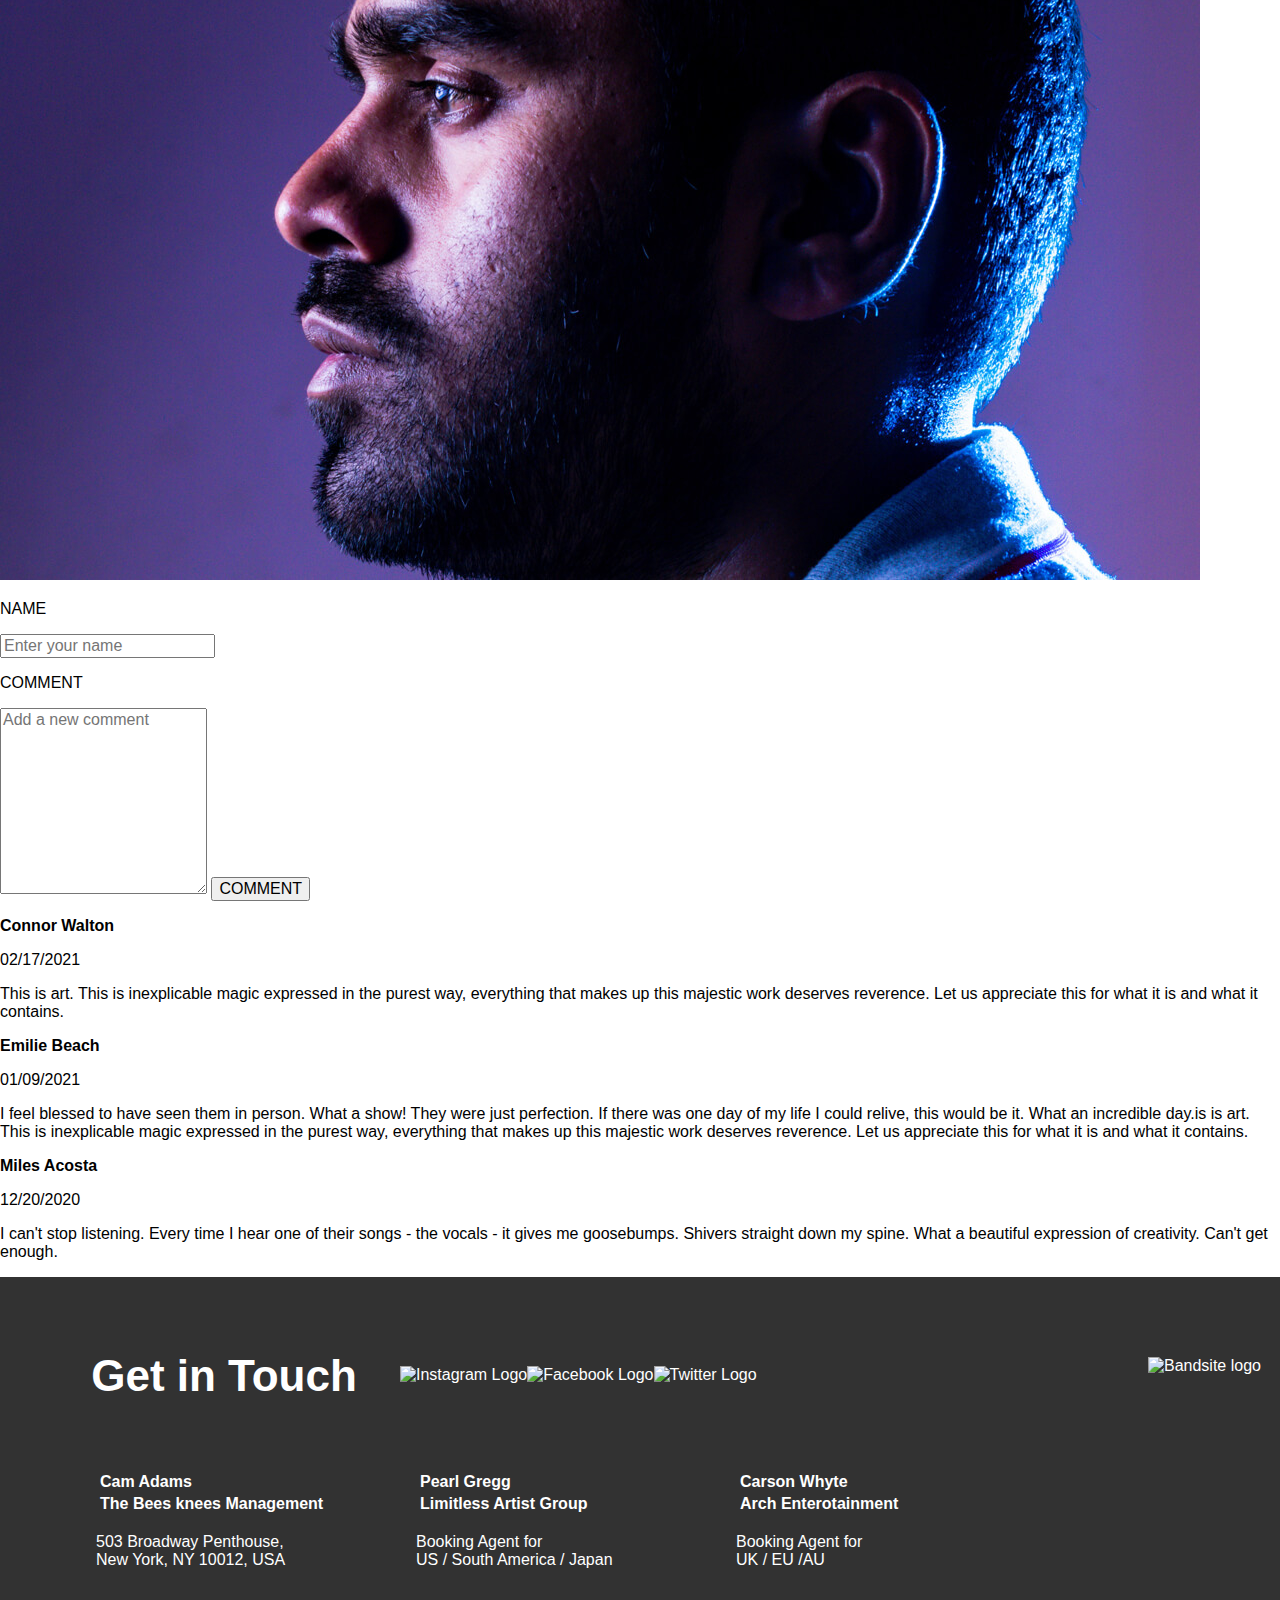
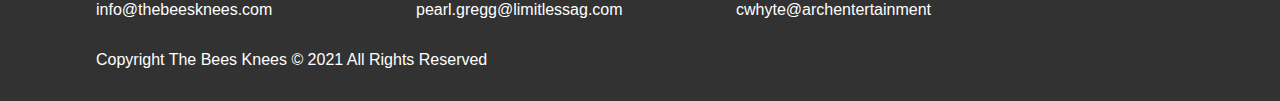
==== commit f24fa918: "updated scrips" ====
--- a/index.html
+++ b/index.html
@@ -19,7 +19,7 @@
                         <a href="#index.html" class="active"><h3>Biography</h3></a>
                     </div>
                     <div class="nav__text--container">
-                        <a href="#" ></a><h3>Shows</h3></a>
+                        <a href="./pages/shows.html" class="inactive" ><h3>Shows</h3></a>
                     </div>
                 </div>
         </div>
@@ -81,30 +81,25 @@
                             <div class="img__container"><img src="assets/Images/Photo-gallery-9.jpg" alt="Confetti fallong"></div>
                         </div>
                 </div>
-                <section class="comment__section">    
-                    <div class="comment__section--title">
-                        <h1>Join the Conversation</h1>
-                    </div>
+                <section class="comment__section" id="commentDOMSection">
+                    <h1>Join the Conversation</h1>
 
                     <div class="comment__section--container">
-                        <div class= "user__icon--container">
-                            <img class="user__icon" src="/assets/3.0 - Assets/Images/Mohan-muruge.jpg">
+                        <div class="add__comment">
+                            <div class= "user__icon--container">
+                                <img class="user__icon" src="/assets/3.0 - Assets/Images/Mohan-muruge.jpg">
+                            </div>
+                            <div class="form__section--container">
+                                <p>NAME</p>
+                                <form class="comment__form" id="comment_form" action="./scripts/index-page.js">
+                                    <input id="user__name" class="form__username" type="text" placeholder="Enter your name" required>
+                                <p>COMMENT</p>
+                                    <textarea id="comment__box" class="form__comment" rows="10" placeholder="Add a new comment" required></textarea>
+                                    <input id="submit__button" type="submit" value="COMMENT"></input>
+                                </form>
+                            </div>
                         </div>
-                        <div class="form__section--container">
-                            <div class="form__name--container">
-                                <div class="form__section--title1">
-                                    <p>NAME</p>
-                                </div>
-                                     <form class="comment__form" action="./scripts/index-page.js">
-                                        <input class="form__username" type="text" placeholder="Enter your name">
-                            </div>
-                            <div class="form__section--title2">
-                                <p>COMMENT</p>
-                            </div>
-                                <textarea class="form__comment--area" rows="10" placeholder="Add a new comment"></textarea>
-                                <button type="submit">COMMENT</button>
-                            </form>
-                        </div>
+                        <div class="comment__card" id="commentCard"></div>
                     </div>
                 </section>
             <footer class="footer__container">
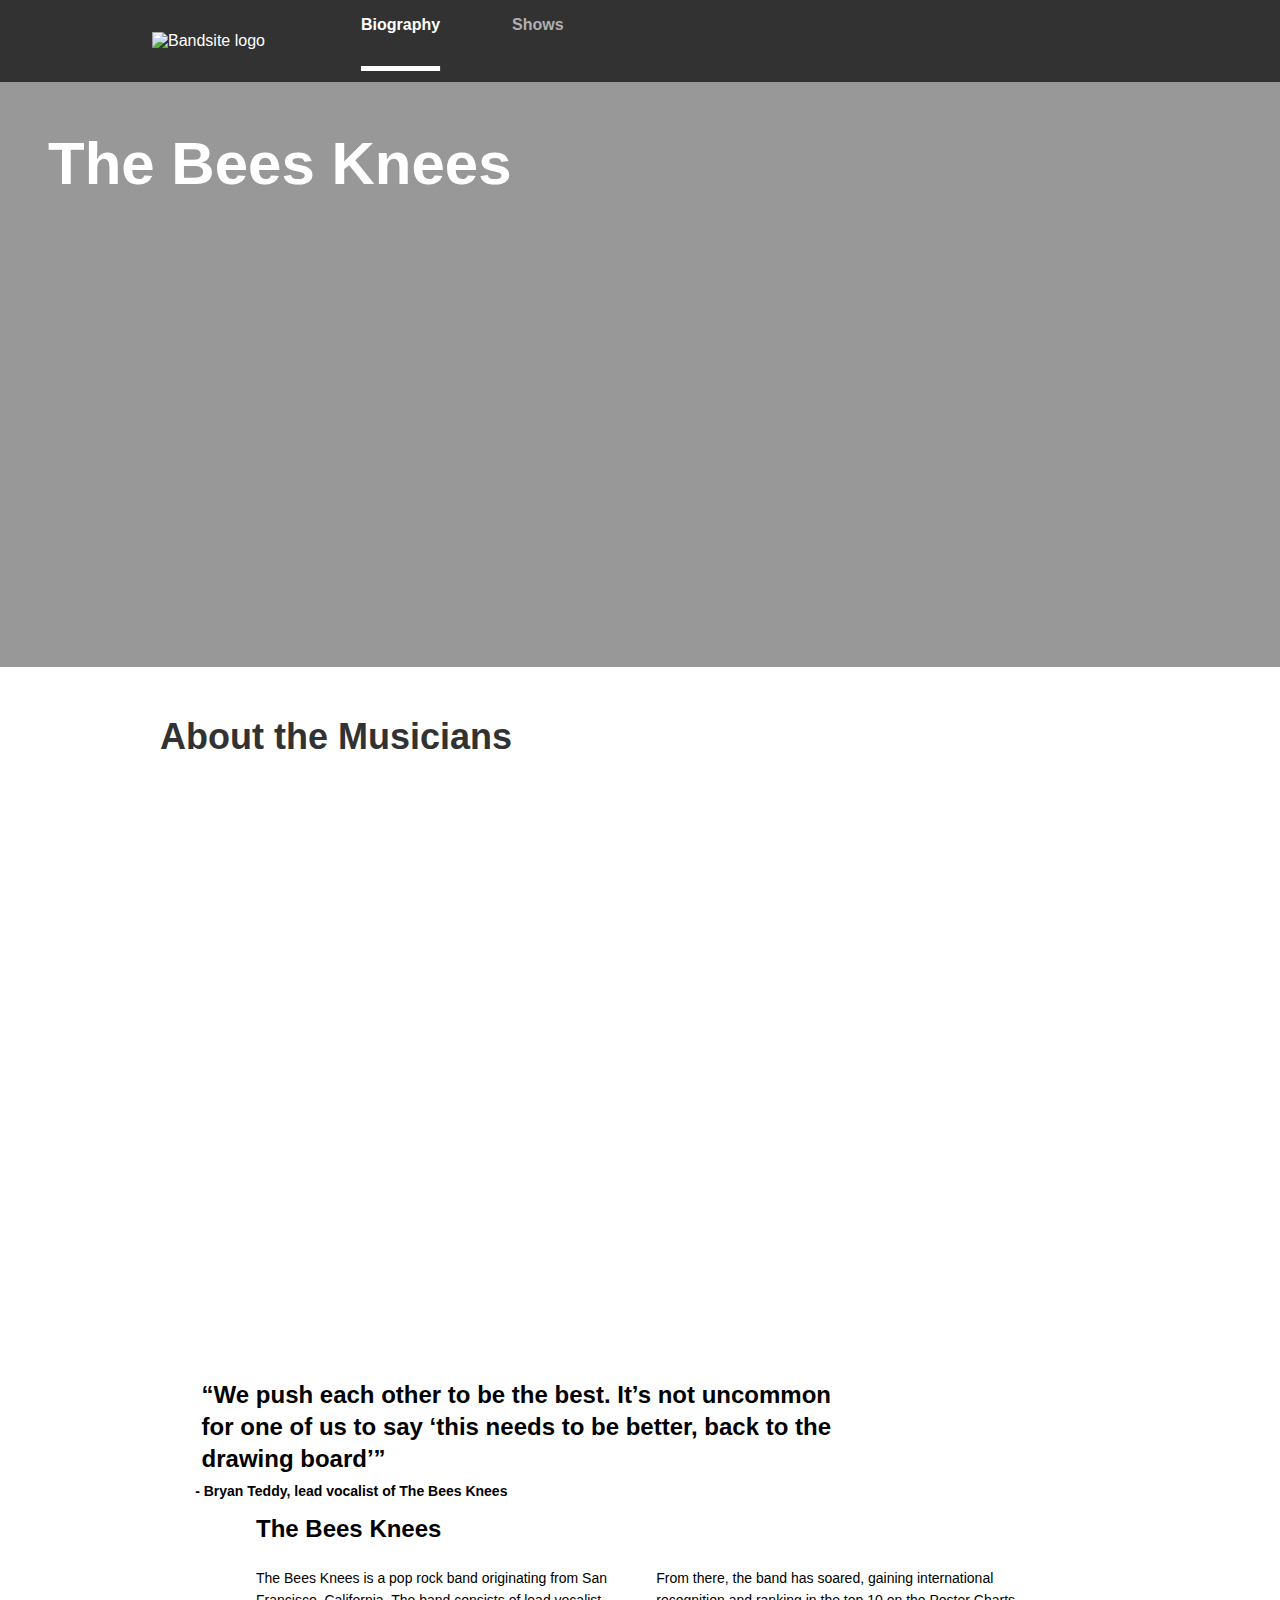
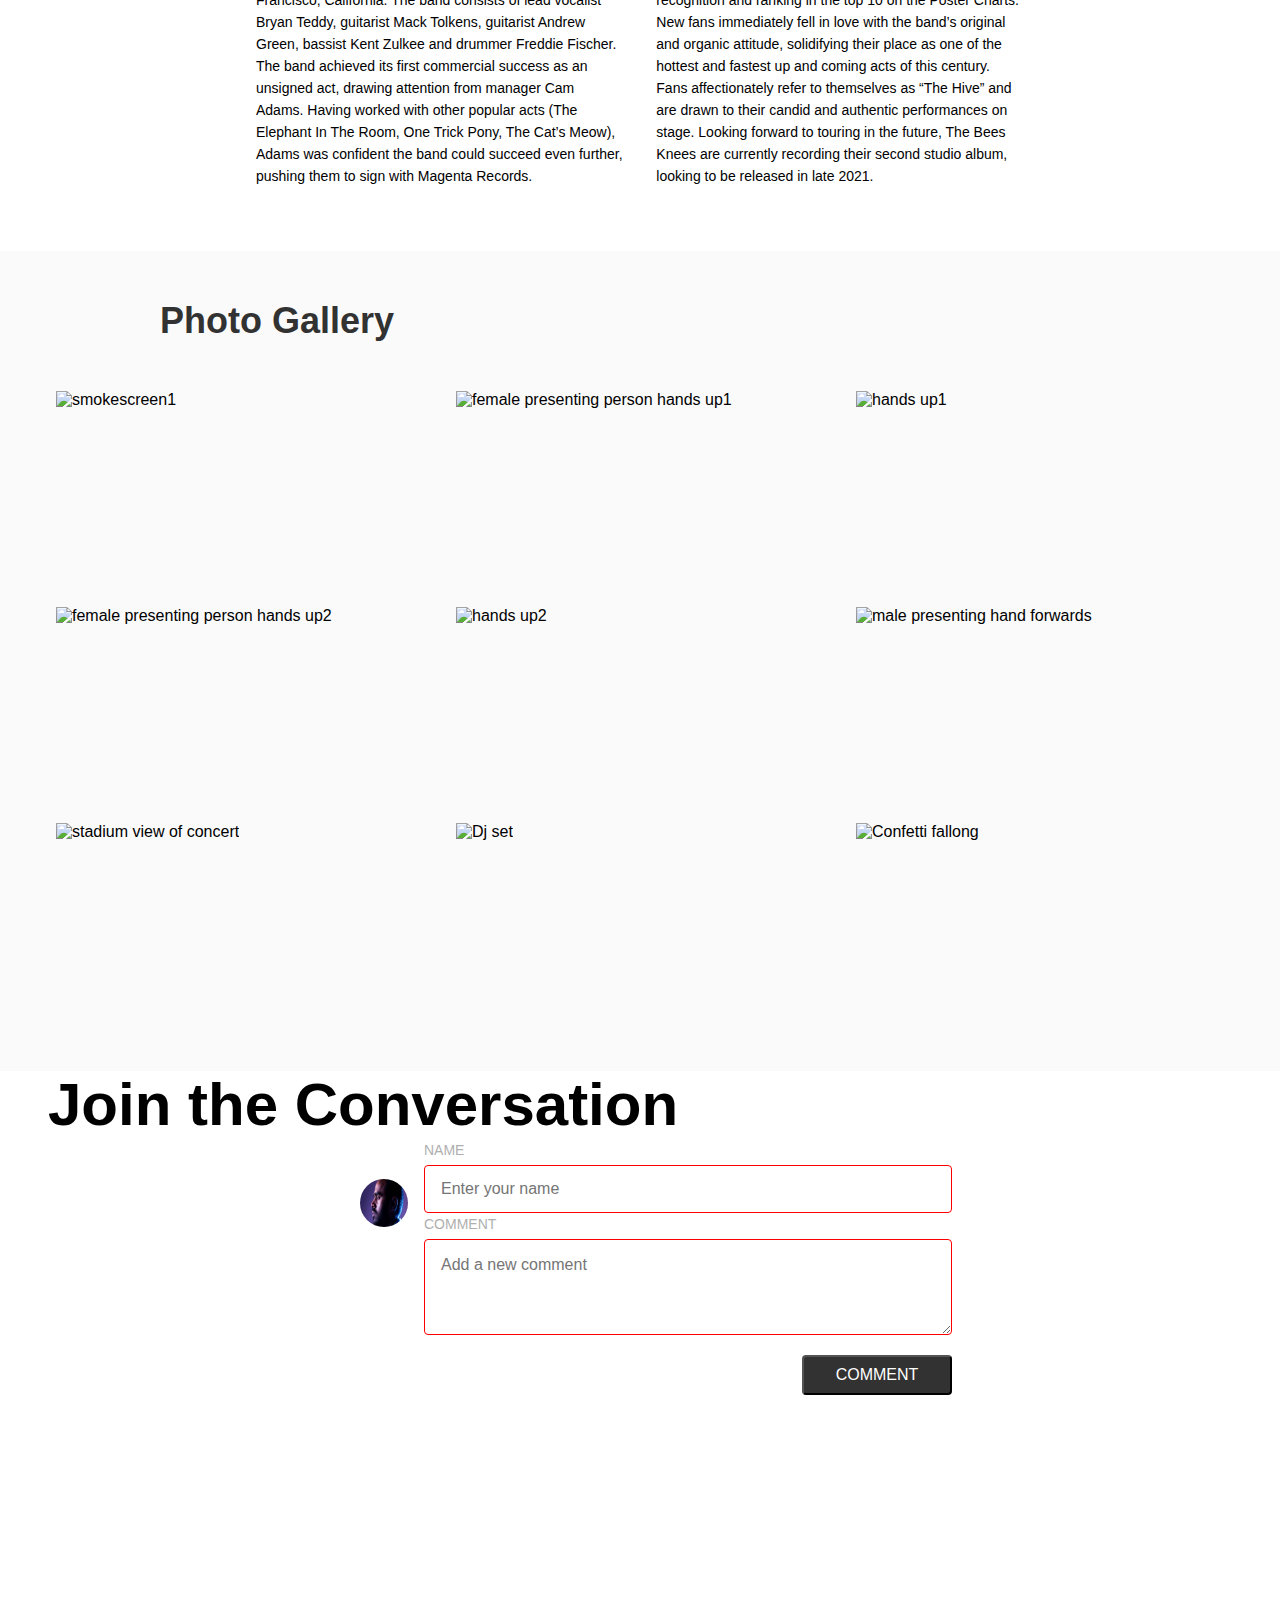
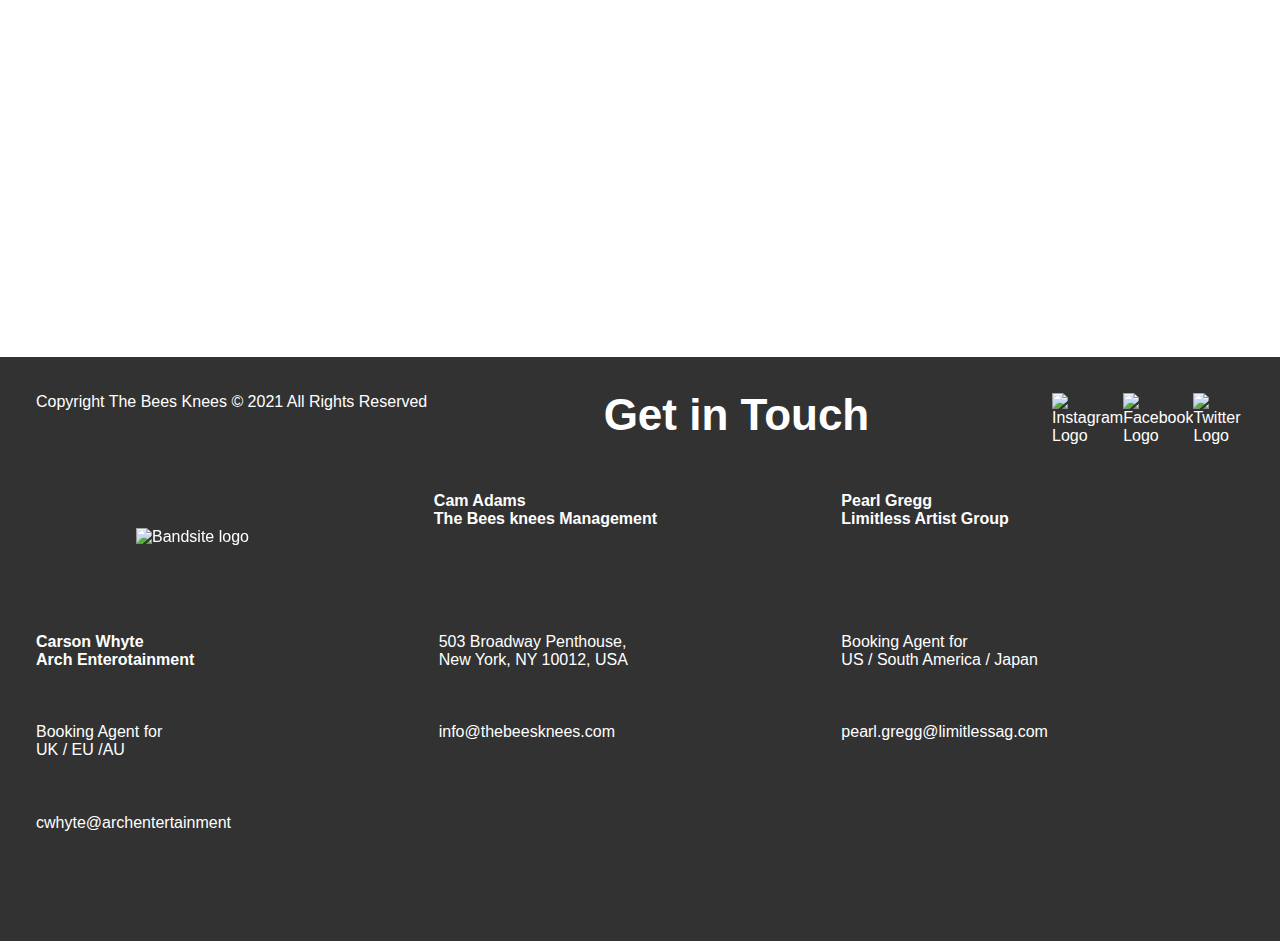
==== commit 92739269: "First Push" ====
--- a/index.html
+++ b/index.html
@@ -6,6 +6,7 @@
     <meta name="viewport" content="width=device-width, initial-scale=1.0">
     <meta name="viewport" content="width=device-width, initial-scale=1, minimum-scale=1" />
     <link rel="stylesheet" href="/styles/bio.css">
+    <script src="https://cdnjs.cloudflare.com/ajax/libs/axios/1.4.0/axios.min.js"></script>
     <title>Band Website</title>
 </head>
 <body>
@@ -89,13 +90,15 @@
                             <div class= "user__icon--container">
                                 <img class="user__icon" src="/assets/3.0 - Assets/Images/Mohan-muruge.jpg">
                             </div>
-                            <div class="form__section--container">
+                            <div class="form__container">
+                                <div class="form__username--input">
                                 <p>NAME</p>
-                                <form class="comment__form" id="comment_form" action="./scripts/index-page.js">
-                                    <input id="user__name" class="form__username" type="text" placeholder="Enter your name" required>
+                                <form class="comment__form" id="postComment" action="./scripts/index-page.js">
+                                    <input type="text" name="name" id="userName" class="form__username" placeholder="Enter your name" required>
+                                </div>
                                 <p>COMMENT</p>
-                                    <textarea id="comment__box" class="form__comment" rows="10" placeholder="Add a new comment" required></textarea>
-                                    <input id="submit__button" type="submit" value="COMMENT"></input>
+                                    <textarea id="commentBox" class="comment__textbox" rows="10" placeholder="Add a new comment" required></textarea>
+                                    <input id="submit__button" type="submit" value="COMMENT" class="comment__button"></input>
                                 </form>
                             </div>
                         </div>
--- a/styles/bio.css
+++ b/styles/bio.css
@@ -1,22 +1,46 @@
-@media (min-width: 1280px) {
+body {
+  margin: 0;
+}
+
+* {
+  margin: 0;
+}
+
+@media screen and (min-width: 1280px) {
   /* Navigation */
   nav {
     width: 100%;
   }
+  body {
+    margin: 0;
+  }
+  * {
+    margin: 0;
+  }
   .navsection {
     display: flex;
+    flex-direction: row;
   }
   .navsection__title {
     padding: 32px;
     margin-left: 120px;
     justify-content: center;
-    display: inline-block;
-    margin-right: 40px;
+    margin-right: 3rem;
+  }
+  .navsection__menu--container {
+    display: flex;
+    flex-direction: row;
   }
   .nav__text--container {
-    display: inline-block;
-    padding: 1rem; /*16px */
+    padding-left: 1rem; /*16px */
+    padding-right: 3.5rem;
     justify-content: center;
+    padding-top: 1rem;
+  }
+  .nav__text--container2 {
+    justify-content: center;
+    padding-top: 1rem;
+    border-bottom: 0.3rem solid #FFFFFF;
   }
   nav a.active {
     text-decoration: underline;
@@ -28,6 +52,7 @@
   }
   nav a.inactive {
     color: #AFAFAF;
+    text-decoration: none;
   }
   /* Navigation */
   /* HERO SECTION */
@@ -40,23 +65,48 @@
     color: #FFFFFF;
     background-image: url(../assets/Images/hero-bio.jpg);
     background-size: cover;
-    height: 55vw;
+    height: 65vh;
     width: 100vw;
     overflow: hidden;
+    display: flex;
+    flex-direction: row;
   }
   .hero__img--container h1 {
     position: absolute;
-    top: 47%;
-    left: 35vh;
-    transform: translate(-50%, -50%);
     font-size: 3.75rem; /* 60px */
-    line-height: 2rem;
+    line-height: 4.25rem;
     font-weight: 600;
+    padding: 3rem;
+    order: 1;
+  }
+  .hero__img--container h3 {
+    align-self: flex-start;
+    position: absolute;
+    font-size: 1.5rem;
+    line-height: 2.75rem;
+    font-weight: 600;
+    order: 0;
+    padding: 3rem;
+    margin-left: 120px;
   }
   .hero__opaque--filter {
     position: absolute;
     background-color: #323232;
     opacity: 50%;
+    height: 100%;
+    width: 100%;
+  }
+  .soundcloud__container {
+    width: 60%;
+    height: 20%;
+    position: absolute;
+    top: 60%;
+    padding-left: 3rem;
+    padding-right: 3rem;
+    order: 2;
+  }
+  .soundcloud__container iframe {
+    width: 50%;
   }
   /* HERO SECTION */
   /*ABOUT SECTION */
@@ -150,41 +200,186 @@
     height: 12.5rem;
   }
   /*gallery Section */
+  /*Shows Section */
+  .shows__section {
+    display: flex;
+    padding: 3rem;
+    flex-wrap: wrap;
+    flex-direction: column;
+  }
+  .table__container {
+    width: 100%;
+  }
+  .show__table {
+    width: 100%;
+    table-layout: fixed;
+    border-collapse: collapse;
+  }
+  .shows__section h1 {
+    font-size: 3.75rem; /* 60px */
+    line-height: 4.25rem; /* 68px */
+    font-weight: 700;
+  }
+  .table__container th {
+    font-size: 0.875rem; /*14px*/
+    line-height: 1.375rem;
+    font-weight: 600;
+    text-align: left;
+    color: #AFAFAF;
+  }
+  .show__table tr {
+    padding: 1rem;
+  }
+  .table__row {
+    border-bottom: 2px solid #E1E1E1;
+    padding-bottom: 1rem;
+  }
+  .table__data--date {
+    font-size: 0.875rem;
+    line-height: 2rem;
+    font-weight: 700;
+  }
+  .ticket__button {
+    align-self: center;
+    background-color: #323232;
+    color: #FFFFFF;
+    height: 2.5rem; /*40px*/
+    width: 100%;
+    border-radius: 0.25rem; /*4px*/
+    border: none;
+  }
+  /*Shows Section */
+  /*comment section*/
+  .add__comment {
+    display: flex;
+    justify-content: center;
+  }
+  .add__comment p {
+    margin-bottom: 4px;
+    color: #AFAFAF;
+    font-size: 0.875rem;
+    line-height: 1.375rem;
+    font-weight: 400;
+  }
+  .comment__section h1 {
+    font-size: 3.75rem;
+    line-height: 4.25rem;
+    font-weight: 700;
+    padding-left: 3rem;
+  }
+  .user__icon--container {
+    border-radius: 50%;
+    padding-left: 2rem;
+    padding-right: 1rem;
+    padding-top: 2.5rem;
+  }
+  .user__icon {
+    height: 3rem;
+    width: 3rem;
+    border-radius: 50%;
+  }
+  .form__container {
+    width: 33rem;
+  }
+  .form__username {
+    height: 48px;
+    border-radius: 4px;
+    width: 100%;
+    position: inherit;
+    border: 1px solid #E1E1E1;
+    padding: 1rem;
+    box-sizing: border-box;
+  }
+  .form__username:active, .form__username:focus {
+    border: 1px solid #323232;
+    outline: none;
+    background-color: #ffffff;
+  }
+  .form__username:invalid {
+    border: 1px solid red;
+  }
+  .comment__textbox {
+    width: 100%;
+    border: 1px solid #E1E1E1;
+    height: 96px;
+    border-radius: 4px;
+    padding: 1rem;
+    box-sizing: border-box;
+  }
+  .comment__textbox:active, .comment__textbox:focus {
+    border: 1px solid #323232;
+    outline: none;
+    background-color: #ffffff;
+  }
+  .comment__textbox:invalid {
+    border: 1px solid red;
+  }
+  .comment__button {
+    height: 40px;
+    width: 150px;
+    color: white;
+    background-color: #323232;
+    margin-left: 0.75rem;
+    margin-top: 1rem;
+    margin-bottom: 1rem;
+    border-radius: 4px;
+    float: right;
+  }
+  .user__icon--blank {
+    background-color: #E1E1E1;
+    opacity: 50%;
+    border-radius: 50%;
+    width: 48px;
+    height: 48px;
+    margin: 0;
+    order: 0;
+    margin-top: 2rem;
+    box-sizing: border-box;
+  }
+  .comment__card {
+    display: flex;
+    flex-direction: column;
+    margin: 0;
+    width: 33rem;
+    padding: 3rem;
+    margin-right: 0;
+    height: 50vh;
+  }
+  .saved__comment--container {
+    width: 100%;
+    margin: 0;
+    align-self: center;
+    justify-self: center;
+  }
+  /*comment section*/
   /*footer section */
   .footer__container {
     display: flex;
-    width: 100%;
     background-color: #323232;
-    padding-left: 3rem;
-    padding-bottom: 1rem;
+    padding: 2.25rem;
     flex-wrap: wrap;
-    justify-content: flex-start;
-    color: #FFFFFF;
+    color: #FFFFFF;
+    flex-direction: row;
+    height: 32rem;
+    justify-content: space-between;
+    margin: auto;
   }
   .footer__container h1 {
     color: #FFFFFF;
     font-size: 2.75rem; /*60px*/
     line-height: 2.75rem; /*44px */
     font-weight: 700;
-    padding-top: 3rem;
-    padding-left: 1rem;
-    padding-right: 1rem;
-    order: 0;
-    width: 20rem; /* 340 px */
-    height: 4rem; /* 148px */
-    text-align: center;
-  }
-  .footer__container h3 {
-    margin: 0.25rem;
+    order: 1;
+    width: 17rem; /* 340 px */
+    height: 3rem; /* 148px */
+    margin: 0;
+    align-self: flex-start;
   }
   .footer__socialicons {
     display: flex;
-    padding-top: 5rem;
-    padding-bottom: 4.75rem;
-    padding-right: 5.75rem;
-    order: 1;
-    width: 38rem;
-    align-items: center;
+    order: 2;
+    height: 32px;
+    width: 192px;
   }
   .footer__socialicons img {
     align-items: center;
@@ -192,85 +387,126 @@
     height: 2rem;
   }
   .footer__logo--container {
+    display: flex;
     order: 3;
-    width: 8rem;
-    height: 2rem;
-    margin-top: 5rem;
-    margin-left: 3rem;
-    justify-content: right;
-    margin-bottom: 5rem;
+    right: 0;
+    margin-left: 4rem;
+    position: sticky;
+    float: right;
+    padding: 2.25rem;
+    height: -moz-max-content;
+    height: max-content;
+    width: -moz-max-content;
+    width: max-content;
+    margin-right: 9rem;
+  }
+  .site__logo {
+    height: 20px;
+    width: 120px;
+    flex-shrink: 0;
   }
   .footer__title {
     order: 4;
-    color: #FFFFFF;
-    padding-left: 3rem;
-    width: 17rem;
+    width: 14rem;
+    height: 2.5rem;
+    position: static;
+    flex: 0 0 33.3333%;
+  }
+  .footer__title2 {
+    order: 5;
+    width: 14rem;
+    height: 2.5rem;
+    flex: 0 0 33.3333%;
   }
   .footer__title--extended {
-    order: 5;
-    color: #FFFFFF;
-    padding-left: 3rem;
-    width: 36rem;
+    order: 6;
+    width: 14rem;
+    height: 2.5rem;
+    flex: 0 0 33.3333%;
   }
   .footer__paragraph {
-    order: 6;
-    width: 17rem;
-    text-align: left;
-    padding-left: 3rem;
+    order: 7;
+    width: 14rem;
+    height: 2.5rem;
+    flex: 0 0 33.3333%;
+  }
+  .footer__paragraph2 {
+    order: 8;
+    width: 14rem;
+    height: 2.5rem;
+    flex: 0 0 33.3333%;
   }
   .footer__paragraph--extended {
-    order: 7;
-    width: 27rem;
-    text-align: left;
-    padding-left: 3rem;
+    order: 9;
+    width: 14rem;
+    height: 2.5rem;
+    flex: 0 0 33.3333%;
   }
   .footer__email1 {
-    order: 8;
-    width: 18rem;
-    text-align: left;
-    padding-left: 3rem;
+    order: 10;
+    width: 14rem;
+    height: 2.5rem;
+    flex: 0 0 33.3333%;
   }
   .footer__email2 {
-    order: 9;
-    width: 18rem;
-    text-align: left;
-    padding-left: 2rem;
+    order: 11;
+    width: 14rem;
+    height: 2.5rem;
+    flex: 0 0 33.3333%;
   }
   .footer__email3 {
-    order: 10;
-    width: 18rem;
-    text-align: left;
-    padding-left: 2rem;
-  }
-  .footer_copyright {
-    order: 11;
-    color: #FFFFFF;
-    width: 28rem;
-    text-align: left;
-    padding-left: 3rem;
+    order: 12;
+    width: 14rem;
+    height: 2.5rem;
+    flex: 0 0 33.3333%;
+  }
+  .copyright__container {
+    order: 13;
+    width: 100%;
+  }
+  .footer__copyright {
+    order: 13;
+    width: 100%;
+    height: 2.5rem;
   }
 }
 /* Tablet breakpoint*/
 @media screen and (min-width: 768px) and (max-width: 1279px) {
+  * {
+    font-family: "avenir_next_lt_proregular", sans-serif;
+    font-size: 16px;
+  }
+  body {
+    margin: 0px;
+    padding: 0;
+    border: none;
+  }
   /* Navigation*/
   nav {
     width: 100%;
   }
   .navsection {
     display: flex;
+    flex-direction: row;
   }
   .navsection__title {
     padding: 24px;
     justify-content: center;
-    display: inline-block;
+  }
+  .navsection__menu--container {
+    display: flex;
+    flex-direction: row;
   }
   .nav__text--container {
-    display: inline-block;
     padding-left: 1rem; /*16px */
     padding-right: 3.5rem; /*56px */
-    margin: 0%;
     justify-content: center;
     padding-top: 0.5rem;
+  }
+  .nav__text--container2 {
+    justify-content: center;
+    padding-top: 0.5rem;
+    border-bottom: 0.3rem solid #FFFFFF;
   }
   nav a.active {
     text-decoration: underline;
@@ -282,44 +518,14 @@
   }
   nav a.inactive {
     color: #AFAFAF;
+    text-decoration: none;
   }
   /* Navigation*/
-  /* HERO SECTION */
-  .hero__section {
-    width: 100vw;
-    background-color: #323232;
-    opacity: 50%;
-  }
-  .hero__img--container {
-    position: relative;
-    text-align: center;
-    color: #FFFFFF;
-    background-image: url(../assets/Images/hero-bio.jpg);
-    background-size: cover;
-    height: 55vw;
-    width: 100vw;
-    overflow: hidden;
-  }
-  .hero__img--container h1 {
-    position: absolute;
-    top: 50%;
-    left: 22dvh;
-    transform: translate(-50%, -50%);
+  /*ABOUT SECTION */
+  .about__section h1 {
+    color: #323232;
     font-size: 3.75rem; /* 60px */
     line-height: 4.25rem; /* 68px */
-    font-weight: 600;
-  }
-  .hero__opaque--filter {
-    position: absolute;
-    background-color: #323232;
-    opacity: 50%;
-  }
-  /* HERO SECTION */
-  /*ABOUT SECTION */
-  .about__section h1, .gallery__title h1 {
-    color: #323232;
-    font-size: 3.75rem; /* 60px */
-    line-height: 4.25rem; /* 32px */
     font-weight: 700;
     margin: 0;
   }
@@ -333,174 +539,444 @@
     margin-right: auto;
     margin-left: auto;
     margin-top: 3rem;
-    width: 80%;
-    height: 26.375rem; /* 422px */
+    width: 75vw;
+    height: 50vh;
   }
   .about__section--text h2 {
-    font-size: 1.5rem; /*36px*/
-    line-height: 2.75rem; /*44px */
+    font-size: 1.5rem; /*24px*/
+    line-height: 2rem; /*32px */
     font-weight: 700;
     padding-left: 3rem;
     padding-right: 3rem;
-    margin-right: 2rem;
-    margin-left: 2rem;
+    margin-top: 2rem;
   }
   .about__section--text h3 {
-    font-size: 1.5rem; /*24px*/
+    font-size: 0.875rem; /*14px*/
     line-height: 2rem; /*32px */
     font-weight: 600;
     padding-left: 3rem; /*36px*/
-    margin-left: 2rem;
   }
   .about__section--text h4 {
-    padding-left: 3rem;
-    margin-left: 2.25rem; /* 2.25 */
+    padding-left: 3rem; /* 48px */
+    font-size: 1.5rem; /* 24px */
+    line-height: 2.75rem; /*44px */
     margin-bottom: 0;
-    font-size: 2.25rem; /* 36px */
-    line-height: 2rem;
-    font-weight: 700;
   }
   .about__section--text p {
-    font-size: 1.5rem; /*14px*/
-    line-height: 2rem; /* 22px */
-    font-weight: 400;
-    margin-left: 1rem;
-    margin-right: 1rem;
+    font-size: 0.875rem; /*14px*/
+    line-height: 1.375rem; /* 22px */
+    font-weight: 500;
+    margin-right: 3rem;
   }
   .about__body--container {
     display: flex;
-    padding-left: 3rem; /*36px*/
-    padding-right: 3rem; /*36px*/
+    width: 100%;
+    padding-left: 2rem;
+    padding-right: 2rem;
   }
   .about__body--paragraph {
     margin: 1rem;
   }
-  /*ABOUT SECTION */
-  /* Photo Gallery */
+  /*about Section*/
+  /* HERO SECTION */
+  .hero__section {
+    width: 100vw;
+  }
+  .hero__img--container {
+    position: relative;
+    color: #FFFFFF;
+    background-image: url(../assets/Images/hero-shows.jpg);
+    background-size: cover;
+    height: 65vh;
+    width: 100vw;
+    overflow: hidden;
+    display: flex;
+    flex-direction: column;
+  }
+  .hero__img--container h1 {
+    position: absolute;
+    top: 20%;
+    padding-left: 3rem;
+    font-size: 3.75rem; /* 60px */
+    line-height: 4.25rem; /* 68px */
+    font-weight: 700;
+    text-align: left;
+    order: 1;
+  }
+  .hero__img--container h3 {
+    position: absolute;
+    top: 10%;
+    padding-left: 3rem;
+    font-size: 1.5rem; /*24px*/
+    line-height: 2.75rem;
+    font-weight: 600;
+    order: 0;
+  }
+  .hero__opaque--filter {
+    position: absolute;
+    background-color: #323232;
+    opacity: 50%;
+    height: 100%;
+    width: 100%;
+  }
+  .soundcloud__container {
+    width: 90%;
+    height: 20%;
+    position: absolute;
+    top: 60%;
+    padding-left: 3rem;
+    padding-right: 3rem;
+  }
+  .soundcloud__container iframe {
+    width: 50%;
+  }
+  /* HERO SECTION */
+  /* Gallery Section */
   .gallery__section {
     display: flex;
     background-color: #FAFAFA;
     justify-content: center;
-    padding-left: 3rem;
-    padding-right: 3rem;
     padding-bottom: 3rem;
   }
   .gallery__title {
     padding: 3rem;
     background-color: #FAFAFA;
+    color: #323232;
+    font-size: 3.75rem; /* 60px */
+    line-height: 4.25rem; /* 68px */
+    font-weight: 700;
     margin: 0;
   }
   .gallery__container {
     display: flex;
-    max-width: 80rem;
     width: 100%;
     flex-wrap: wrap;
-    justify-content: space-evenly;
-    gap: 1.25rem;
+    padding-left: 3rem;
+    padding-right: 3rem;
+    overflow: hidden;
+  }
+  .img__container {
+    flex: 0 0 33.333333%;
+    overflow: hidden;
+    position: relative;
   }
   .gallery__container img {
     width: 20rem;
-    height: 11rem;
-    -o-object-fit: cover;
-       object-fit: cover;
-    -o-object-position: bottom;
-       object-position: bottom;
+    height: 12.5rem;
+    padding: 0.5rem;
   }
   /*gallery Section */
+  /* comment Section */
+  .comment__section--container {
+    display: flex;
+    flex-wrap: wrap;
+    padding: 3rem;
+    justify-content: center;
+    flex-direction: row;
+  }
+  .user__icon--blank {
+    background-color: #E1E1E1;
+    opacity: 50%;
+    border-radius: 50%;
+    width: 48px;
+    height: 48px;
+    margin: 0;
+    order: 0;
+    margin-top: 2rem;
+  }
+  .user__icon--container {
+    width: 3rem;
+    height: 3rem;
+    border-radius: 50%;
+    position: relative;
+    bottom: 28%;
+    padding-left: 2rem;
+    padding-right: 3rem;
+    padding-bottom: 2rem;
+  }
+  .user__icon {
+    height: 4rem;
+    width: 4rem;
+    border-radius: 50%;
+    position: absolute;
+  }
+  .comment__section h1 {
+    font-size: 3.75rem;
+    line-height: 4.25rem;
+    font-weight: 700;
+    padding-left: 3rem;
+  }
+  .add__comment {
+    display: flex;
+    align-items: center;
+    width: 100%;
+    border-bottom: 1px solid #E1E1E1;
+  }
+  .add__comment p {
+    margin-bottom: 4px;
+    color: #AFAFAF;
+    font-size: 0.875rem;
+    line-height: 1.375rem;
+    font-weight: 400;
+  }
+  .form__container {
+    width: 100%;
+    padding-right: 3rem;
+  }
+  .form__username {
+    height: 48px;
+    width: 100%;
+    border-radius: 4px;
+    width: 100%;
+    border: 1px solid #E1E1E1;
+    padding: 1rem;
+    box-sizing: border-box;
+  }
+  .form__username:active, .form__username:focus {
+    border: 1px solid #323232;
+    outline: none;
+    background-color: #ffffff;
+  }
+  .form__username:invalid {
+    border: 1px solid red;
+  }
+  .form__username--input {
+    width: 100%;
+  }
+  .comment__textbox {
+    width: 100%;
+    border: 1px solid #E1E1E1;
+    padding: 1rem;
+    box-sizing: border-box;
+  }
+  .comment__textbox:active, .comment__textbox:focus {
+    border: 1px solid #323232;
+    outline: none;
+    background-color: #ffffff;
+  }
+  .comment__textbox:invalid {
+    border: 1px solid red;
+  }
+  .comment__button {
+    height: 40px;
+    width: 150px;
+    color: white;
+    background-color: #323232;
+    margin-left: 0.75rem;
+    margin-top: 1rem;
+    margin-bottom: 1rem;
+    border-radius: 4px;
+    float: right;
+  }
+  .comment__button:hover {
+    background-color: #000000;
+  }
+  .saved__comment--container {
+    display: flex;
+    flex-wrap: wrap;
+    flex-direction: row;
+  }
+  .comment__text {
+    padding-left: 4rem;
+    order: 3;
+    padding-bottom: 1rem;
+    margin: 0;
+  }
+  .comment__creator {
+    margin: 0;
+    padding-top: 2rem;
+    padding-left: 1rem;
+    order: 1;
+  }
+  .date__text {
+    flex: 2 1 auto;
+    text-align: right;
+    width: 2rem;
+    height: 2rem;
+    color: #AFAFAF;
+    font-size: 0.813rem; /*13px*/
+    padding-top: 1rem;
+    float: right;
+    order: 2;
+    margin: 0;
+  }
+  /*comment section*/
+  /* SHOWS Section */
+  .shows__section {
+    display: flex;
+    padding: 3rem;
+    flex-wrap: wrap;
+    flex-direction: column;
+  }
+  .table__container {
+    width: 100%;
+  }
+  .show__table {
+    width: 100%;
+    table-layout: fixed;
+    border-collapse: collapse;
+  }
+  .shows__section h1 {
+    font-size: 3.75rem; /* 60px */
+    line-height: 4.25rem; /* 68px */
+    font-weight: 700;
+  }
+  .table__container th {
+    font-size: 0.875rem; /*14px*/
+    line-height: 1.375rem;
+    font-weight: 600;
+    text-align: left;
+    color: #AFAFAF;
+  }
+  .show__table tr {
+    padding: 1rem;
+  }
+  .table__row {
+    border-bottom: 2px solid #E1E1E1;
+    padding-bottom: 1rem;
+  }
+  .table__data--date {
+    font-size: 0.875rem;
+    line-height: 2rem;
+    font-weight: 700;
+  }
+  .ticket__button {
+    align-self: center;
+    background-color: #323232;
+    color: #FFFFFF;
+    height: 2.5rem; /*40px*/
+    width: 100%;
+    border-radius: 0.25rem; /*4px*/
+    border: none;
+  }
   /* Footer Section */
   .footer__container {
     display: flex;
-    width: 100%;
     background-color: #323232;
-    padding-left: 3rem;
-    padding-bottom: 1rem;
+    padding: 2.25rem;
     flex-wrap: wrap;
-    justify-content: flex-start;
-    color: #FFFFFF;
+    color: #FFFFFF;
+    flex-direction: row;
+    height: 32rem;
+    align-content: flex-start;
+    justify-content: space-between;
+    height: -moz-max-content;
+    height: max-content;
+    width: 100vw;
   }
   .footer__container h1 {
     color: #FFFFFF;
     font-size: 2.75rem; /*60px*/
     line-height: 2.75rem; /*44px */
     font-weight: 700;
-    padding-top: 3rem;
-    padding-left: 2rem;
-    padding-right: 3.25rem;
-    order: 0;
-    width: 18rem; /* 340 px */
-    height: 1rem; /* 148px */
-    text-align: center;
+    order: 1;
+    width: 16rem; /* 340 px */
+    height: 3rem; /* 148px */
+    margin: 0;
+    align-self: flex-start;
+    padding-bottom: 2.25rem;
+    padding-top: 2.25rem;
   }
   .footer__socialicons {
     display: flex;
-    padding-top: 4.75rem;
-    padding-bottom: 4.75rem;
-    padding-right: 4.75rem;
-    order: 1;
-    width: 20rem;
-    align-items: center;
+    order: 2;
+    height: 32px;
+    width: 12rem;
+    position: static;
+    padding-top: 2.25rem;
+    padding-bottom: 2.25rem;
   }
   .footer__socialicons img {
     align-items: center;
     width: 4rem;
     height: 2rem;
+    position: relative;
   }
   .footer__logo--container {
+    display: flex;
     order: 3;
-    margin-right: 3rem;
-    width: 8rem;
-    height: 2rem;
-    margin-top: 5rem;
-    margin-left: 3rem;
+    right: 0;
+    margin-left: 10rem;
+    position: relative;
+    float: right;
+    padding: 2.25rem;
+    margin-right: 10rem;
+    left: 10rem;
+  }
+  .site__logo {
+    height: 20px;
+    width: 120px;
+    flex-shrink: 0;
   }
   .footer__title {
     order: 4;
-    color: #FFFFFF;
-    padding-left: 3rem;
-    width: 18rem;
+    width: 14rem;
+    height: 2.5rem;
+    flex: 0 0 33.3333%;
+    position: static;
+    padding-bottom: 2.25rem;
+    float: left;
+  }
+  .footer__title2 {
+    order: 5;
+    width: 14rem;
+    height: 2.5rem;
+    flex: 0 0 33.3333%;
+    position: sticky;
   }
   .footer__title--extended {
-    order: 5;
-    color: #FFFFFF;
-    padding-left: 3rem;
-    width: 18rem;
+    order: 6;
+    width: 14rem;
+    height: 2.5rem;
+    flex: 0 0 33.3333%;
+    position: sticky;
   }
   .footer__paragraph {
-    order: 6;
-    width: 18rem;
-    text-align: left;
-    padding-left: 3rem;
+    order: 7;
+    width: 14rem;
+    height: 2.5rem;
+    flex: 0 0 33.3333%;
+    padding-bottom: 2.25rem;
+  }
+  .footer__paragraph2 {
+    order: 8;
+    width: 14rem;
+    height: 2.5rem;
+    flex: 0 0 33.3333%;
   }
   .footer__paragraph--extended {
-    order: 7;
-    width: 18rem;
-    text-align: left;
-    padding-left: 3rem;
+    order: 9;
+    width: 14rem;
+    height: 2.5rem;
+    flex: 0 0 33.3333%;
   }
   .footer__email1 {
-    order: 8;
-    width: 18rem;
-    text-align: left;
-    padding-left: 3rem;
+    order: 10;
+    width: 14rem;
+    height: 2.5rem;
+    flex: 0 0 33.3333%;
+    padding-bottom: 2.25rem;
   }
   .footer__email2 {
-    order: 9;
-    width: 18rem;
-    text-align: left;
-    padding-left: 3rem;
+    order: 11;
+    width: 14rem;
+    height: 2.5rem;
+    flex: 0 0 33.3333%;
   }
   .footer__email3 {
-    order: 10;
-    width: 18rem;
-    text-align: left;
-    padding-left: 3rem;
-  }
-  .footer_copyright {
-    order: 11;
-    color: #FFFFFF;
-    width: 28rem;
-    text-align: left;
-    padding-left: 3rem;
+    order: 12;
+    width: 14rem;
+    height: 2.5rem;
+    flex: 0 0 33.3333%;
+  }
+  .copyright__container {
+    order: 13;
+    width: 100%;
+  }
+  .footer__copyright {
+    order: 13;
+    width: 100%;
+    height: 2.5rem;
   }
   /*Footer Section */
 }
@@ -530,7 +1006,7 @@
 }
 
 body {
-  margin: 0;
+  margin: 0px;
   padding: 0;
   border: none;
 }
@@ -542,7 +1018,7 @@
 }
 
 /* MOBILE BREAKPOINT */
-@media screen and (min-width: 360px) and (max-width: 767px) { /*767px*/
+@media screen and (max-width: 767px) { /*767px*/
   .navsection__title {
     margin: auto;
     width: 100%;
@@ -556,7 +1032,12 @@
   }
   .nav__text--container {
     width: 50vw;
-    padding: 0;
+    text-align: center;
+  }
+  .nav__text--container2 {
+    width: 50vw;
+    height: 4vh;
+    text-align: center;
   }
   .nav__text--container h2 {
     font-size: 1.5rem; /*24px*/
@@ -586,14 +1067,15 @@
     text-decoration: none;
     display: inline-block;
     border: -1rem solid #323232;
-    padding-left: 39%;
-    padding-right: 39%;
+    padding-left: 28%;
+    padding-right: 38%;
     border-bottom: 0.3rem solid #FFFFFF;
     color: #FFFFFF;
     font-weight: 700;
   }
   nav a.inactive {
     color: #AFAFAF;
+    text-decoration: none;
   }
   footer {
     font-size: 0.813rem; /*13px*/
@@ -642,13 +1124,21 @@
     padding: 1rem;
   }
   .musician__image--container {
-    display: block;
     background-image: url(../assets/Images/band.jpg);
     background-size: cover;
     margin-right: auto;
     margin-left: auto;
     width: 100%;
     height: 14.375rem; /* 422px */
+    overflow: hidden;
+    -o-object-fit: contain;
+       object-fit: contain;
+    position: relative;
+  }
+  .musician__image--container img {
+    width: 100%;
+    -o-object-fit: contain;
+       object-fit: contain;
   }
   .about__section--text h3, h2 {
     font-size: 0.875em; /*36x*/
@@ -719,48 +1209,127 @@
   }
   .comment__section p {
     margin: 0rem;
-    padding-top: 1.5rem;
   }
   .comment__section--container {
+    padding-bottom: 1rem;
+    width: 100%;
+  }
+  .add__comment {
     display: flex;
     flex-direction: row;
-    width: 26rem;
+    width: 100%;
+    position: relative;
+    border-bottom: 1px solid #E1E1E1;
+  }
+  .add__comment p {
+    width: 2.25rem;
+    height: 1.25rem;
+    padding-left: 1rem;
+    color: #AFAFAF;
+    padding-bottom: 4px;
+  }
+  .form__container {
+    width: 100%;
+    padding-right: 1.5rem;
+  }
+  .comment__textbox {
+    margin-left: 0.75rem;
+    width: 100%;
+    border: 1px solid #E1E1E1;
+    padding: 1rem;
+    box-sizing: border-box;
+  }
+  .comment__textbox:active, .comment__textbox:focus {
+    border: 1px solid #323232;
+    outline: none;
+    background-color: #ffffff;
+  }
+  .comment__textbox:invalid {
+    border: 1px solid red;
   }
   .user__icon--container {
     width: 3rem;
     height: 3rem;
-    padding-top: 3rem;
-  }
-  .form__section--container {
-    display: flex;
-    flex-direction: column;
-  }
-  .form__name--container {
-    width: 100%;
-  }
-  .form__section--title1 {
-    width: 3rem;
-    height: 3rem;
-    padding-left: 1rem;
+    border-radius: 50%;
+    padding-right: 1rem;
+    padding-top: 1.5rem;
+  }
+  .comment__button {
+    height: 40px;
+    width: 100%;
+    color: white;
+    background-color: #323232;
+    margin-left: 0.75rem;
+    margin-top: 1rem;
+    border-radius: 4px;
+    margin-bottom: 3rem;
+  }
+  .comment__button:hover {
+    background-color: #000000;
   }
   .form__username {
-    height: 3rem;
-    width: -moz-fit-content;
-    width: fit-content;
-    border-radius: 0.25rem; /*4px*/
+    height: 2.25rem;
+    width: 100%;
+    border-radius: 4px;
     margin-left: 0.75rem;
     margin-right: 0.75rem;
     margin-bottom: 0.75rem;
-  }
-  .form__comment--area {
-    border-radius: 0.25rem;
-    width: 100%;
-    margin: 0.75rem;
+    border: 1px solid #E1E1E1;
+    padding: 1rem;
+    box-sizing: border-box;
+  }
+  .form__username:active, .form__username:focus {
+    border: 1px solid #323232;
+    outline: none;
+    background-color: #ffffff;
+  }
+  .form__username:invalid {
+    border: 1px solid red;
   }
   .user__icon {
     height: 3rem;
     width: 3rem;
     border-radius: 50%;
+  }
+  .saved__comment--container {
+    display: flex;
+    flex-wrap: wrap;
+    border-bottom: 1px solid #E1E1E1;
+  }
+  .saved__comment--container {
+    display: flex;
+  }
+  .user__icon--blank {
+    background-color: #E1E1E1;
+    opacity: 50%;
+    border-radius: 50%;
+    width: 2.25rem;
+    height: 2.25rem;
+    margin-top: 1rem;
+    order: 0;
+  }
+  .comment__creator {
+    margin: 0;
+    padding-top: 1rem;
+    padding-left: 0.75rem;
+    order: 1;
+  }
+  .comment__text {
+    padding-left: 3rem;
+    order: 3;
+    padding-bottom: 1rem;
+  }
+  .date__text {
+    flex: 2 1 auto;
+    justify-self: right;
+    text-align: right;
+    width: 2rem;
+    height: 2rem;
+    color: #AFAFAF;
+    font-size: 0.813rem; /*13px*/
+    padding-top: 1rem;
+    float: right;
+    order: 2;
   }
   /*Comment Section */
   /* Footer Section */
